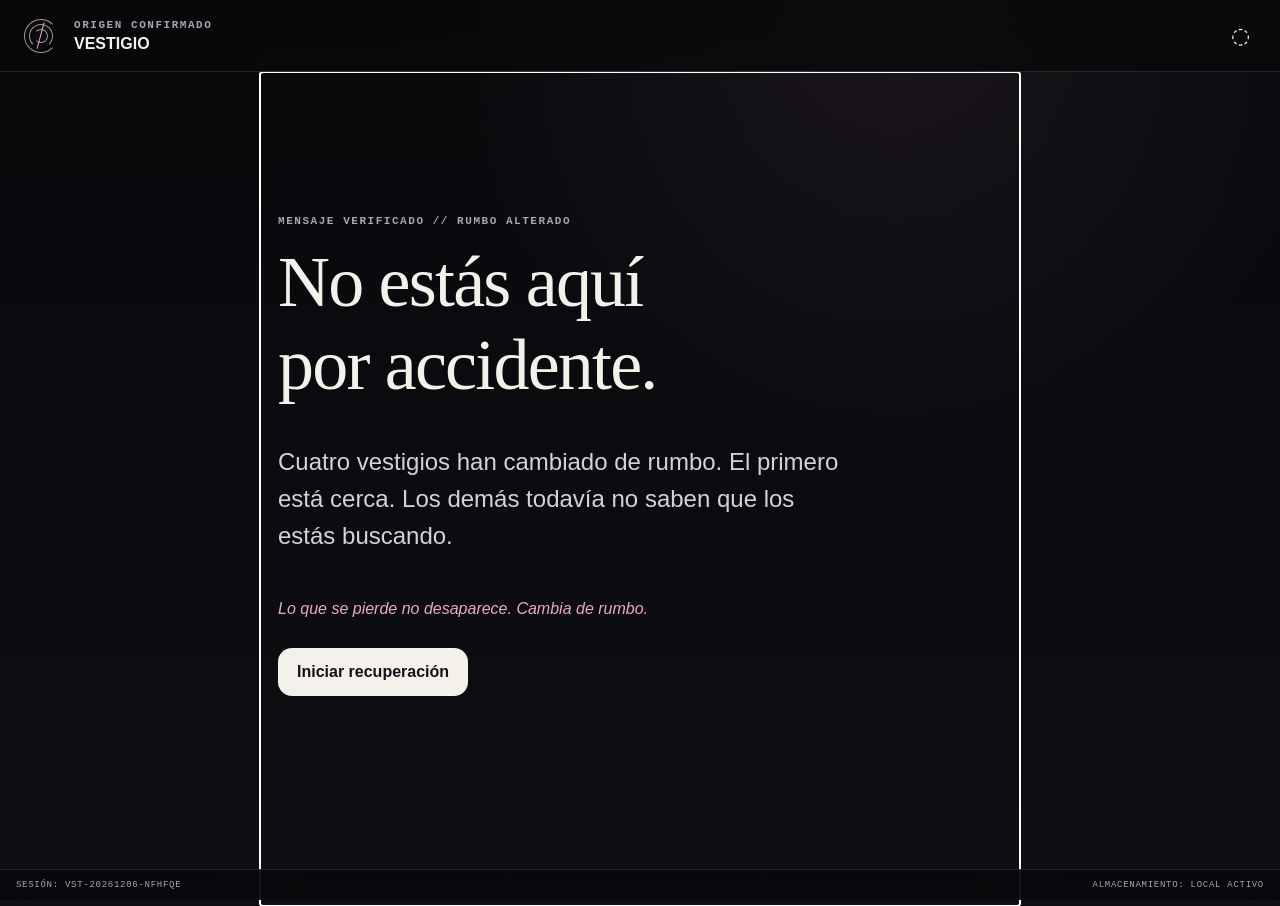
==== index.html @ a807c2f0 "Upload vestigio-prototipo-fase2 content" ====
<!doctype html>
<html lang="es">
<head>
  <meta charset="utf-8">
  <meta name="viewport" content="width=device-width, initial-scale=1, viewport-fit=cover">
  <meta name="theme-color" content="#0b0b0e">
  <meta name="color-scheme" content="dark">
  <meta name="description" content="Experiencia interactiva VESTIGIO">
  <title>VESTIGIO</title>
  <link rel="stylesheet" href="./css/main.css">
  <link rel="stylesheet" href="./css/animations.css">
</head>
<body>
  <noscript>
    <div class="noscript">
      Esta experiencia necesita JavaScript para guardar el progreso y mostrar los fragmentos.
    </div>
  </noscript>

  <div class="app-shell">
    <header class="topbar">
      <button id="brandTrigger" class="brand-button" type="button" aria-label="Símbolo de Vestigio">
        <span class="brand-mark" aria-hidden="true">
          <span class="brand-ring ring-a"></span>
          <span class="brand-ring ring-b"></span>
          <span class="brand-ring ring-c"></span>
          <span class="brand-needle"></span>
        </span>
      </button>

      <div class="topbar-copy">
        <span class="eyebrow">ORIGEN CONFIRMADO</span>
        <strong id="entityName">VESTIGIO</strong>
      </div>

      <button id="soundToggle" class="icon-button" type="button" aria-pressed="false" aria-label="Activar o desactivar sonido">
        <span aria-hidden="true">◌</span>
      </button>
    </header>

    <main id="app" class="main-content" tabindex="-1">
      <section id="introView" class="view is-active" aria-labelledby="introTitle">
        <div class="hero">
          <p class="system-line">MENSAJE VERIFICADO // RUMBO ALTERADO</p>
          <h1 id="introTitle">No estás aquí por accidente.</h1>
          <p id="introText" class="hero-text">
            Cuatro vestigios han cambiado de rumbo. El primero está cerca.
            Los demás todavía no saben que los estás buscando.
          </p>
          <p class="recurrent-phrase">Lo que se pierde no desaparece. Cambia de rumbo.</p>
          <button id="startButton" class="primary-button" type="button">Iniciar recuperación</button>
        </div>
      </section>

      <section id="hubView" class="view" aria-labelledby="hubTitle">
        <div class="section-heading">
          <p class="eyebrow">REGISTRO DE SESIÓN</p>
          <h2 id="hubTitle">Ruta activa</h2>
          <p id="welcomeBackMessage" class="muted"></p>
        </div>

        <div class="progress-card">
          <div>
            <span class="eyebrow">FRAGMENTOS</span>
            <strong id="progressLabel">0 / 4</strong>
          </div>
          <div class="progress-track" aria-hidden="true">
            <span id="progressBar"></span>
          </div>
        </div>

        <div id="levelList" class="level-list" aria-label="Niveles de la experiencia"></div>

        <div class="hub-actions">
          <a class="secondary-button" href="./pages/archive.html">Abrir Cuaderno de la Deriva</a>
          <button id="exportProgressButton" class="text-button" type="button">Exportar progreso</button>
        </div>
      </section>

      <section id="levelView" class="view" aria-labelledby="levelTitle">
        <button id="backToHubButton" class="back-button" type="button">← Volver a la ruta</button>
        <article class="level-panel">
          <p id="levelKicker" class="eyebrow"></p>
          <h2 id="levelTitle"></h2>
          <p id="levelNarrative" class="level-narrative"></p>

          <div id="levelPrototype" class="prototype-box">
            <p>Este prototipo estructural valida navegación, respuestas, guardado y revelaciones.</p>
          </div>

          <form id="answerForm" class="answer-form" novalidate>
            <label for="answerInput">Clave de recuperación</label>
            <div class="answer-row">
              <input id="answerInput" name="answer" type="text" autocomplete="off" autocapitalize="characters" spellcheck="false" placeholder="Introduce una respuesta">
              <button class="primary-button" type="submit">Verificar</button>
            </div>
            <p id="answerFeedback" class="feedback" role="status" aria-live="polite"></p>
          </form>

          <div class="hint-entry">
            <label for="hintCodeInput">Código de pista</label>
            <div class="answer-row">
              <input id="hintCodeInput" type="text" autocomplete="off" autocapitalize="characters" spellcheck="false" placeholder="Código opcional">
              <button id="hintCodeButton" class="secondary-button" type="button">Desbloquear</button>
            </div>
            <div id="hintOutput" class="hint-output" aria-live="polite"></div>
          </div>
        </article>
      </section>

      <section id="revealView" class="view" aria-labelledby="revealTitle">
        <div class="reveal-card">
          <p class="system-line">FRAGMENTO RECUPERADO</p>
          <div id="revealVisual" class="reveal-visual" aria-hidden="true"></div>
          <h2 id="revealTitle"></h2>
          <p id="revealMessage"></p>
          <button id="continueButton" class="primary-button" type="button">Continuar</button>
        </div>
      </section>
    </main>

    <footer class="footer-status">
      <span id="sessionId">SESIÓN: —</span>
      <span id="storageStatus">ALMACENAMIENTO: —</span>
    </footer>
  </div>

  <dialog id="organizerDialog" class="organizer-dialog">
    <form method="dialog" class="dialog-header">
      <div>
        <p class="eyebrow">ACCESO RESTRINGIDO</p>
        <h2>Modo Organizador</h2>
      </div>
      <button class="icon-button" value="cancel" aria-label="Cerrar">×</button>
    </form>

    <div id="organizerLogin">
      <label for="organizerPassword">Contraseña</label>
      <div class="answer-row">
        <input id="organizerPassword" type="password" inputmode="numeric" autocomplete="off">
        <button id="organizerLoginButton" class="primary-button" type="button">Entrar</button>
      </div>
      <p id="organizerLoginFeedback" class="feedback" role="status"></p>
    </div>

    <div id="organizerPanel" hidden>
      <div class="organizer-grid">
        <section>
          <h3>Estado</h3>
          <pre id="organizerState" class="state-preview"></pre>
        </section>
        <section>
          <h3>Controles</h3>
          <div id="organizerLevelControls" class="organizer-controls"></div>
          <button id="simulateAllButton" class="secondary-button" type="button">Simular resolución completa</button>
          <button id="resetProgressButton" class="danger-button" type="button">Reiniciar progreso</button>
        </section>
        <section>
          <h3>Importar progreso</h3>
          <textarea id="importProgressInput" rows="7" placeholder='Pega aquí el JSON exportado'></textarea>
          <button id="importProgressButton" class="secondary-button" type="button">Importar JSON</button>
        </section>
      </div>
    </div>
  </dialog>

  <script src="./config/experience-config.js"></script>
  <script src="./js/utils.js"></script>
  <script src="./js/storage.js"></script>
  <script src="./js/puzzles.js"></script>
  <script src="./js/organizer.js"></script>
  <script src="./js/app.js"></script>
</body>
</html>
---- css/main.css ----
:root {
  --bg: #09090c;
  --panel: rgba(23, 23, 29, 0.86);
  --panel-strong: #16161c;
  --text: #f4f0ea;
  --muted: #a9a5ad;
  --line: rgba(255,255,255,0.11);
  --accent: #e9a9c8;
  --accent-strong: #ffbfde;
  --ice: #eef7fb;
  --danger: #ff7777;
  --radius: 22px;
  --safe-top: env(safe-area-inset-top, 0px);
  --safe-bottom: env(safe-area-inset-bottom, 0px);
}

* { box-sizing: border-box; }
html { min-height: 100%; background: var(--bg); }
body {
  min-height: 100vh;
  margin: 0;
  color: var(--text);
  background:
    radial-gradient(circle at 70% 0%, rgba(233,169,200,.08), transparent 36%),
    linear-gradient(180deg, #09090c 0%, #0e0e13 100%);
  font-family: -apple-system, BlinkMacSystemFont, "SF Pro Display", "Segoe UI", sans-serif;
  -webkit-font-smoothing: antialiased;
}
button, input, textarea { font: inherit; }
button, a { -webkit-tap-highlight-color: transparent; }
button { color: inherit; }
a { color: inherit; text-decoration: none; }
input, textarea {
  width: 100%;
  min-height: 48px;
  padding: 13px 15px;
  border: 1px solid var(--line);
  border-radius: 14px;
  color: var(--text);
  background: rgba(255,255,255,.05);
  font-size: 16px;
}
textarea { resize: vertical; }
input:focus-visible, textarea:focus-visible, button:focus-visible, a:focus-visible {
  outline: 2px solid var(--accent-strong);
  outline-offset: 3px;
}

.noscript { padding: 18px; background: #341d1d; color: white; }
.app-shell { min-height: 100vh; display: flex; flex-direction: column; }
.topbar {
  position: sticky;
  top: 0;
  z-index: 20;
  display: grid;
  grid-template-columns: 48px 1fr 48px;
  align-items: center;
  gap: 10px;
  min-height: calc(72px + var(--safe-top));
  padding: calc(12px + var(--safe-top)) 16px 12px;
  border-bottom: 1px solid var(--line);
  background: rgba(9,9,12,.82);
  backdrop-filter: blur(18px);
}
.topbar-copy { display: flex; flex-direction: column; gap: 2px; }
.eyebrow, .system-line {
  margin: 0;
  font: 600 11px/1.4 ui-monospace, SFMono-Regular, Menlo, monospace;
  letter-spacing: .14em;
  color: var(--muted);
}
.brand-button, .icon-button {
  min-width: 44px;
  min-height: 44px;
  border: 0;
  border-radius: 14px;
  background: transparent;
  cursor: pointer;
}
.icon-button { font-size: 22px; }
.brand-mark {
  position: relative;
  display: block;
  width: 38px;
  height: 38px;
  margin: auto;
}
.brand-ring {
  position: absolute;
  border: 1px solid rgba(244,240,234,.62);
  border-radius: 50%;
}
.ring-a { inset: 2px; border-right-color: transparent; }
.ring-b { inset: 7px; border-bottom-color: transparent; }
.ring-c { inset: 12px; border-left-color: transparent; }
.brand-needle {
  position: absolute;
  left: 18px;
  top: 5px;
  width: 1px;
  height: 27px;
  background: var(--accent);
  transform: rotate(15deg);
  transform-origin: 50% 14px;
  box-shadow: 0 0 12px rgba(233,169,200,.5);
}
.main-content {
  width: min(100%, 760px);
  margin: 0 auto;
  padding: 28px 18px calc(96px + var(--safe-bottom));
  flex: 1;
}
.view { display: none; }
.view.is-active { display: block; }
.hero {
  min-height: calc(100vh - 190px);
  display: flex;
  flex-direction: column;
  justify-content: center;
  align-items: flex-start;
}
.hero h1, .section-heading h2, .level-panel h2, .reveal-card h2 {
  margin: 12px 0;
  font-family: Georgia, "Times New Roman", serif;
  font-weight: 500;
  letter-spacing: -.025em;
}
.hero h1 { font-size: clamp(40px, 10vw, 72px); max-width: 11ch; }
.hero-text { max-width: 580px; font-size: clamp(18px, 4.8vw, 24px); line-height: 1.55; color: #d6d1d7; }
.recurrent-phrase { margin: 22px 0 30px; color: var(--accent); font-style: italic; }
.primary-button, .secondary-button, .danger-button, .text-button, .back-button {
  min-height: 48px;
  border-radius: 14px;
  cursor: pointer;
}
.primary-button {
  padding: 13px 18px;
  border: 1px solid rgba(255,255,255,.16);
  background: var(--text);
  color: #111116;
  font-weight: 700;
}
.secondary-button {
  display: inline-flex;
  align-items: center;
  justify-content: center;
  padding: 12px 16px;
  border: 1px solid var(--line);
  background: rgba(255,255,255,.045);
}
.text-button, .back-button {
  padding: 10px 4px;
  border: 0;
  background: transparent;
  color: var(--muted);
}
.danger-button {
  padding: 12px 16px;
  border: 1px solid rgba(255,119,119,.4);
  background: rgba(255,119,119,.1);
  color: #ffaaaa;
}
.section-heading { margin: 8px 0 24px; }
.section-heading h2 { font-size: 38px; }
.muted { color: var(--muted); line-height: 1.5; }
.progress-card, .level-card, .level-panel, .reveal-card, .organizer-dialog {
  border: 1px solid var(--line);
  background: var(--panel);
  box-shadow: 0 20px 70px rgba(0,0,0,.25);
  backdrop-filter: blur(18px);
}
.progress-card {
  padding: 18px;
  border-radius: var(--radius);
  display: grid;
  gap: 16px;
}
.progress-card strong { display: block; margin-top: 4px; font-size: 24px; }
.progress-track {
  height: 7px;
  overflow: hidden;
  border-radius: 99px;
  background: rgba(255,255,255,.08);
}
.progress-track span {
  display: block;
  width: 0%;
  height: 100%;
  border-radius: inherit;
  background: linear-gradient(90deg, var(--accent), var(--ice));
  transition: width .5s ease;
}
.level-list { display: grid; gap: 12px; margin-top: 18px; }
.level-card {
  width: 100%;
  padding: 18px;
  border-radius: 18px;
  text-align: left;
  cursor: pointer;
}
.level-card:disabled { cursor: not-allowed; opacity: .46; }
.level-card.is-complete { border-color: rgba(233,169,200,.38); }
.level-card-top { display: flex; justify-content: space-between; gap: 12px; align-items: center; }
.level-card h3 { margin: 10px 0 5px; font-size: 22px; }
.level-card p { margin: 0; color: var(--muted); line-height: 1.5; }
.level-status { font: 600 11px ui-monospace, monospace; letter-spacing: .1em; color: var(--accent); }
.hub-actions { display: grid; gap: 10px; margin-top: 22px; }
.level-panel, .reveal-card {
  padding: clamp(20px, 5vw, 34px);
  border-radius: var(--radius);
}
.level-panel h2, .reveal-card h2 { font-size: clamp(34px, 8vw, 52px); }
.level-narrative, .reveal-card p { color: #d6d1d7; line-height: 1.65; font-size: 18px; }
.prototype-box, .hint-output {
  margin: 22px 0;
  padding: 18px;
  border: 1px dashed rgba(233,169,200,.28);
  border-radius: 16px;
  background: rgba(233,169,200,.04);
  color: #d6d1d7;
}
.answer-form, .hint-entry { margin-top: 26px; }
.answer-form label, .hint-entry label, .organizer-dialog label {
  display: block;
  margin-bottom: 8px;
  color: var(--muted);
  font-size: 14px;
}
.answer-row { display: grid; grid-template-columns: 1fr auto; gap: 10px; }
.feedback { min-height: 24px; color: var(--muted); }
.feedback.is-error { color: #ffaaaa; }
.feedback.is-success { color: #bce8ce; }
.reveal-card { min-height: 65vh; display: flex; flex-direction: column; justify-content: center; }
.reveal-visual {
  width: 120px;
  height: 120px;
  margin: 26px 0;
  border-radius: 34px;
  background:
    radial-gradient(circle at 34% 25%, rgba(255,255,255,.35), transparent 22%),
    linear-gradient(145deg, rgba(233,169,200,.9), rgba(117,75,103,.28));
  box-shadow: 0 0 70px rgba(233,169,200,.22);
}
.footer-status {
  position: fixed;
  left: 0; right: 0; bottom: 0;
  z-index: 15;
  display: flex;
  justify-content: space-between;
  gap: 12px;
  padding: 10px 16px calc(10px + var(--safe-bottom));
  border-top: 1px solid var(--line);
  background: rgba(9,9,12,.86);
  backdrop-filter: blur(18px);
  font: 500 9px ui-monospace, monospace;
  letter-spacing: .08em;
  color: var(--muted);
}
.organizer-dialog {
  width: min(92vw, 760px);
  max-height: 86vh;
  padding: 20px;
  border-radius: 22px;
  color: var(--text);
}
.organizer-dialog::backdrop { background: rgba(0,0,0,.72); backdrop-filter: blur(5px); }
.dialog-header { display: flex; justify-content: space-between; align-items: center; margin-bottom: 20px; }
.dialog-header h2 { margin: 4px 0; }
.organizer-grid { display: grid; gap: 18px; }
.organizer-grid section { padding-top: 8px; border-top: 1px solid var(--line); }
.organizer-controls { display: grid; gap: 8px; margin-bottom: 12px; }
.state-preview {
  max-height: 250px;
  overflow: auto;
  padding: 12px;
  border-radius: 12px;
  background: #0a0a0d;
  color: #d6d1d7;
  white-space: pre-wrap;
}
@media (max-width: 560px) {
  .answer-row { grid-template-columns: 1fr; }
  .answer-row button { width: 100%; }
  .footer-status { font-size: 8px; }
}
@media (orientation: landscape) and (max-height: 560px) {
  .hero { min-height: auto; padding: 28px 0; }
}
---- css/animations.css ----
@keyframes fadeUp {
  from { opacity: 0; transform: translateY(12px); }
  to { opacity: 1; transform: translateY(0); }
}
@keyframes pulseNeedle {
  0%, 100% { opacity: .7; }
  50% { opacity: 1; filter: brightness(1.4); }
}
.view.is-active { animation: fadeUp .42s ease both; }
.brand-needle { animation: pulseNeedle 3.4s ease-in-out infinite; }

@media (prefers-reduced-motion: reduce) {
  *, *::before, *::after {
    scroll-behavior: auto !important;
    animation-duration: .001ms !important;
    animation-iteration-count: 1 !important;
    transition-duration: .001ms !important;
  }
}
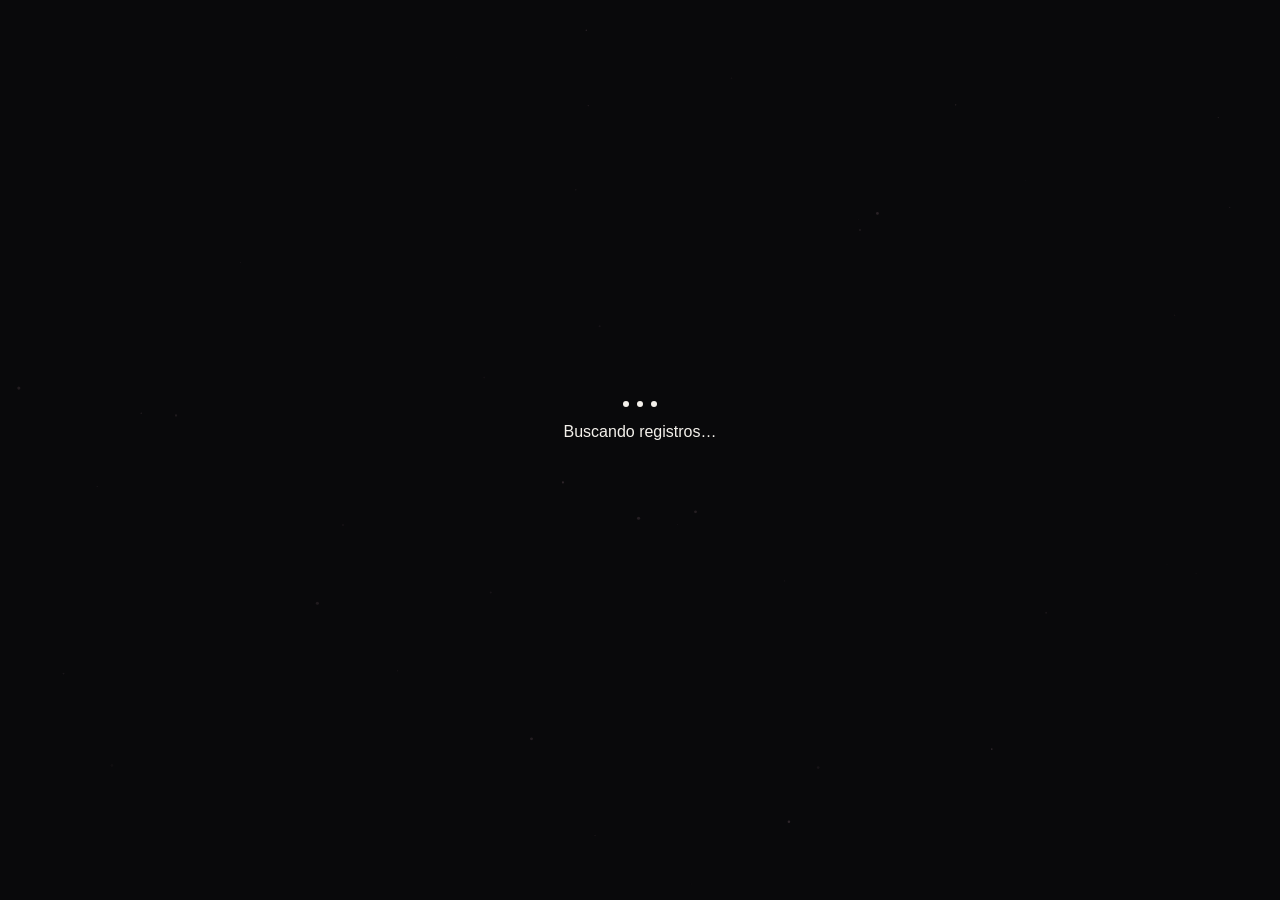
==== commit 625c222d: "Add vestigio-fase4-enigmas content" ====
--- a/index.html
+++ b/index.html
@@ -1,174 +1,127 @@
 <!doctype html>
 <html lang="es">
 <head>
-  <meta charset="utf-8">
-  <meta name="viewport" content="width=device-width, initial-scale=1, viewport-fit=cover">
-  <meta name="theme-color" content="#0b0b0e">
-  <meta name="color-scheme" content="dark">
-  <meta name="description" content="Experiencia interactiva VESTIGIO">
-  <title>VESTIGIO</title>
-  <link rel="stylesheet" href="./css/main.css">
-  <link rel="stylesheet" href="./css/animations.css">
+<meta charset="utf-8">
+<meta name="viewport" content="width=device-width,initial-scale=1,viewport-fit=cover">
+<meta name="theme-color" content="#09090b">
+<meta name="apple-mobile-web-app-capable" content="yes">
+<title>VESTIGIO</title>
+<link rel="stylesheet" href="./css/main.css">
 </head>
 <body>
-  <noscript>
-    <div class="noscript">
-      Esta experiencia necesita JavaScript para guardar el progreso y mostrar los fragmentos.
+<canvas id="ambient"></canvas>
+
+<header id="topbar" class="topbar hidden">
+  <button id="brand" class="brand" aria-label="Símbolo de Vestigio"><span class="rings"><i></i><i></i><i></i><b></b></span></button>
+  <div><small>ORIGEN CONFIRMADO</small><strong>VESTIGIO</strong></div>
+  <button id="sound" class="sound" aria-label="Sonido">◌</button>
+</header>
+
+<main id="app">
+  <section id="boot" class="scene active center">
+    <div class="boot-box">
+      <div class="dots"><i></i><i></i><i></i></div>
+      <p id="bootText">Inicializando sesión…</p>
+      <div id="identity"></div>
+      <button id="bootContinue" class="primary concealed">Continuar</button>
     </div>
-  </noscript>
+  </section>
 
-  <div class="app-shell">
-    <header class="topbar">
-      <button id="brandTrigger" class="brand-button" type="button" aria-label="Símbolo de Vestigio">
-        <span class="brand-mark" aria-hidden="true">
-          <span class="brand-ring ring-a"></span>
-          <span class="brand-ring ring-b"></span>
-          <span class="brand-ring ring-c"></span>
-          <span class="brand-needle"></span>
-        </span>
-      </button>
-
-      <div class="topbar-copy">
-        <span class="eyebrow">ORIGEN CONFIRMADO</span>
-        <strong id="entityName">VESTIGIO</strong>
-      </div>
-
-      <button id="soundToggle" class="icon-button" type="button" aria-pressed="false" aria-label="Activar o desactivar sonido">
-        <span aria-hidden="true">◌</span>
-      </button>
-    </header>
-
-    <main id="app" class="main-content" tabindex="-1">
-      <section id="introView" class="view is-active" aria-labelledby="introTitle">
-        <div class="hero">
-          <p class="system-line">MENSAJE VERIFICADO // RUMBO ALTERADO</p>
-          <h1 id="introTitle">No estás aquí por accidente.</h1>
-          <p id="introText" class="hero-text">
-            Cuatro vestigios han cambiado de rumbo. El primero está cerca.
-            Los demás todavía no saben que los estás buscando.
-          </p>
-          <p class="recurrent-phrase">Lo que se pierde no desaparece. Cambia de rumbo.</p>
-          <button id="startButton" class="primary-button" type="button">Iniciar recuperación</button>
-        </div>
-      </section>
-
-      <section id="hubView" class="view" aria-labelledby="hubTitle">
-        <div class="section-heading">
-          <p class="eyebrow">REGISTRO DE SESIÓN</p>
-          <h2 id="hubTitle">Ruta activa</h2>
-          <p id="welcomeBackMessage" class="muted"></p>
-        </div>
-
-        <div class="progress-card">
-          <div>
-            <span class="eyebrow">FRAGMENTOS</span>
-            <strong id="progressLabel">0 / 4</strong>
-          </div>
-          <div class="progress-track" aria-hidden="true">
-            <span id="progressBar"></span>
-          </div>
-        </div>
-
-        <div id="levelList" class="level-list" aria-label="Niveles de la experiencia"></div>
-
-        <div class="hub-actions">
-          <a class="secondary-button" href="./pages/archive.html">Abrir Cuaderno de la Deriva</a>
-          <button id="exportProgressButton" class="text-button" type="button">Exportar progreso</button>
-        </div>
-      </section>
-
-      <section id="levelView" class="view" aria-labelledby="levelTitle">
-        <button id="backToHubButton" class="back-button" type="button">← Volver a la ruta</button>
-        <article class="level-panel">
-          <p id="levelKicker" class="eyebrow"></p>
-          <h2 id="levelTitle"></h2>
-          <p id="levelNarrative" class="level-narrative"></p>
-
-          <div id="levelPrototype" class="prototype-box">
-            <p>Este prototipo estructural valida navegación, respuestas, guardado y revelaciones.</p>
-          </div>
-
-          <form id="answerForm" class="answer-form" novalidate>
-            <label for="answerInput">Clave de recuperación</label>
-            <div class="answer-row">
-              <input id="answerInput" name="answer" type="text" autocomplete="off" autocapitalize="characters" spellcheck="false" placeholder="Introduce una respuesta">
-              <button class="primary-button" type="submit">Verificar</button>
-            </div>
-            <p id="answerFeedback" class="feedback" role="status" aria-live="polite"></p>
-          </form>
-
-          <div class="hint-entry">
-            <label for="hintCodeInput">Código de pista</label>
-            <div class="answer-row">
-              <input id="hintCodeInput" type="text" autocomplete="off" autocapitalize="characters" spellcheck="false" placeholder="Código opcional">
-              <button id="hintCodeButton" class="secondary-button" type="button">Desbloquear</button>
-            </div>
-            <div id="hintOutput" class="hint-output" aria-live="polite"></div>
-          </div>
-        </article>
-      </section>
-
-      <section id="revealView" class="view" aria-labelledby="revealTitle">
-        <div class="reveal-card">
-          <p class="system-line">FRAGMENTO RECUPERADO</p>
-          <div id="revealVisual" class="reveal-visual" aria-hidden="true"></div>
-          <h2 id="revealTitle"></h2>
-          <p id="revealMessage"></p>
-          <button id="continueButton" class="primary-button" type="button">Continuar</button>
-        </div>
-      </section>
-    </main>
-
-    <footer class="footer-status">
-      <span id="sessionId">SESIÓN: —</span>
-      <span id="storageStatus">ALMACENAMIENTO: —</span>
-    </footer>
-  </div>
-
-  <dialog id="organizerDialog" class="organizer-dialog">
-    <form method="dialog" class="dialog-header">
+  <section id="intro" class="scene">
+    <div class="intro-grid frame">
+      <div class="big-symbol"><i></i><i></i><i></i><i></i><b></b></div>
       <div>
-        <p class="eyebrow">ACCESO RESTRINGIDO</p>
-        <h2>Modo Organizador</h2>
-      </div>
-      <button class="icon-button" value="cancel" aria-label="Cerrar">×</button>
-    </form>
-
-    <div id="organizerLogin">
-      <label for="organizerPassword">Contraseña</label>
-      <div class="answer-row">
-        <input id="organizerPassword" type="password" inputmode="numeric" autocomplete="off">
-        <button id="organizerLoginButton" class="primary-button" type="button">Entrar</button>
-      </div>
-      <p id="organizerLoginFeedback" class="feedback" role="status"></p>
-    </div>
-
-    <div id="organizerPanel" hidden>
-      <div class="organizer-grid">
-        <section>
-          <h3>Estado</h3>
-          <pre id="organizerState" class="state-preview"></pre>
-        </section>
-        <section>
-          <h3>Controles</h3>
-          <div id="organizerLevelControls" class="organizer-controls"></div>
-          <button id="simulateAllButton" class="secondary-button" type="button">Simular resolución completa</button>
-          <button id="resetProgressButton" class="danger-button" type="button">Reiniciar progreso</button>
-        </section>
-        <section>
-          <h3>Importar progreso</h3>
-          <textarea id="importProgressInput" rows="7" placeholder='Pega aquí el JSON exportado'></textarea>
-          <button id="importProgressButton" class="secondary-button" type="button">Importar JSON</button>
-        </section>
+        <small>MENSAJE VERIFICADO // RUMBO ALTERADO</small>
+        <h1>No estás aquí por accidente.</h1>
+        <p>Cuatro vestigios han cambiado de rumbo. El primero está cerca. Los demás todavía no saben que los estás buscando.</p>
+        <em>Lo que se pierde no desaparece. Cambia de rumbo.</em>
+        <button id="start" class="primary">Iniciar recuperación</button>
       </div>
     </div>
-  </dialog>
+  </section>
 
-  <script src="./config/experience-config.js"></script>
-  <script src="./js/utils.js"></script>
-  <script src="./js/storage.js"></script>
-  <script src="./js/puzzles.js"></script>
-  <script src="./js/organizer.js"></script>
-  <script src="./js/app.js"></script>
+  <section id="hub" class="scene">
+    <div class="frame">
+      <div class="heading">
+        <div><small>REGISTRO DE SESIÓN</small><h2>Ruta activa</h2><p id="returnText"></p></div>
+        <button id="openBook" class="book-mini"><span>CUADERNO</span><strong id="count">0 / 4</strong></button>
+      </div>
+      <div class="progress"><span id="progress"></span></div>
+      <div id="records" class="records"></div>
+    </div>
+  </section>
+
+  <section id="level" class="scene">
+    <div class="frame">
+      <button id="back" class="back">← Volver a la ruta</button>
+      <article class="case">
+        <div class="case-head"><div><small id="levelCode"></small><h2 id="levelTitle"></h2></div><span>VERIFICADO</span></div>
+        <p id="levelIntro" class="narrative"></p>
+        <div id="puzzle" class="puzzle"></div>
+        <form id="answerForm">
+          <label for="answer">Clave de recuperación</label>
+          <div class="answer-row"><input id="answer" autocomplete="off" autocapitalize="characters"><button class="primary">Verificar</button></div>
+          <p id="feedback"></p>
+        </form>
+        <details>
+          <summary>Introducir código de pista</summary>
+          <div class="answer-row"><input id="hintCode" autocomplete="off"><button id="unlockHint" type="button" class="secondary">Desbloquear</button></div>
+          <div id="hintText" class="hint"></div>
+        </details>
+      </article>
+    </div>
+  </section>
+
+  <section id="reveal" class="scene center">
+    <div class="reveal-wrap">
+      <div id="revealVisual" class="reveal-visual"></div>
+      <small>FRAGMENTO RECUPERADO</small>
+      <h2 id="revealTitle"></h2>
+      <p id="revealText"></p>
+      <button id="continue" class="primary">Continuar</button>
+    </div>
+  </section>
+
+  <section id="book" class="scene">
+    <div class="frame">
+      <button id="closeBook" class="back">← Cerrar cuaderno</button>
+      <div class="book-cover"><small>ARCHIVO CENTRAL</small><h2>El Cuaderno de la Deriva</h2><p>Registro incompleto</p></div>
+      <div id="pages" class="pages"></div>
+    </div>
+  </section>
+
+  <section id="letter" class="scene letter-scene">
+    <article class="letter">
+      <small>RUTA ABIERTA</small>
+      <h2>Ania,</h2>
+      <p>No había cuatro cosas perdidas.</p>
+      <p>Solo cuatro formas de llevarte hasta un recuerdo que todavía no existe.</p>
+      <p>Nos iremos a algún lugar de Europa. Elegiremos juntos la fecha, el sitio y la forma de vivirlo: montaña, nieve, carretera, quads, karts o una escapada rural.</p>
+      <p>El destino aún no está escrito porque esta vez no quería decidirlo sin ti.</p>
+      <p class="signature">Iván</p>
+      <button id="closeLetter" class="secondary">Volver al cuaderno</button>
+    </article>
+  </section>
+</main>
+
+<footer id="footer" class="footer hidden"><span id="session"></span><span id="storage"></span></footer>
+
+<dialog id="organizer">
+  <form method="dialog" class="dialog-head"><div><small>ACCESO RESTRINGIDO</small><h2>Modo Organizador</h2></div><button value="cancel">×</button></form>
+  <div id="orgLogin">
+    <label for="orgPass">Contraseña</label>
+    <div class="answer-row"><input id="orgPass" type="password" inputmode="numeric"><button id="orgEnter" class="primary">Entrar</button></div>
+    <p id="orgFeedback"></p>
+  </div>
+  <div id="orgPanel" hidden>
+    <pre id="orgState"></pre>
+    <div id="orgControls"></div>
+    <button id="simulate" class="secondary">Simular resolución completa</button>
+    <button id="reset" class="danger">Reiniciar progreso</button>
+  </div>
+</dialog>
+
+<script src="./config/config.js"></script>
+<script src="./js/app.js"></script>
 </body>
 </html>
--- a/css/main.css
+++ b/css/main.css
@@ -1,288 +1,11 @@
-:root {
-  --bg: #09090c;
-  --panel: rgba(23, 23, 29, 0.86);
-  --panel-strong: #16161c;
-  --text: #f4f0ea;
-  --muted: #a9a5ad;
-  --line: rgba(255,255,255,0.11);
-  --accent: #e9a9c8;
-  --accent-strong: #ffbfde;
-  --ice: #eef7fb;
-  --danger: #ff7777;
-  --radius: 22px;
-  --safe-top: env(safe-area-inset-top, 0px);
-  --safe-bottom: env(safe-area-inset-bottom, 0px);
-}
-
-* { box-sizing: border-box; }
-html { min-height: 100%; background: var(--bg); }
-body {
-  min-height: 100vh;
-  margin: 0;
-  color: var(--text);
-  background:
-    radial-gradient(circle at 70% 0%, rgba(233,169,200,.08), transparent 36%),
-    linear-gradient(180deg, #09090c 0%, #0e0e13 100%);
-  font-family: -apple-system, BlinkMacSystemFont, "SF Pro Display", "Segoe UI", sans-serif;
-  -webkit-font-smoothing: antialiased;
-}
-button, input, textarea { font: inherit; }
-button, a { -webkit-tap-highlight-color: transparent; }
-button { color: inherit; }
-a { color: inherit; text-decoration: none; }
-input, textarea {
-  width: 100%;
-  min-height: 48px;
-  padding: 13px 15px;
-  border: 1px solid var(--line);
-  border-radius: 14px;
-  color: var(--text);
-  background: rgba(255,255,255,.05);
-  font-size: 16px;
-}
-textarea { resize: vertical; }
-input:focus-visible, textarea:focus-visible, button:focus-visible, a:focus-visible {
-  outline: 2px solid var(--accent-strong);
-  outline-offset: 3px;
-}
-
-.noscript { padding: 18px; background: #341d1d; color: white; }
-.app-shell { min-height: 100vh; display: flex; flex-direction: column; }
-.topbar {
-  position: sticky;
-  top: 0;
-  z-index: 20;
-  display: grid;
-  grid-template-columns: 48px 1fr 48px;
-  align-items: center;
-  gap: 10px;
-  min-height: calc(72px + var(--safe-top));
-  padding: calc(12px + var(--safe-top)) 16px 12px;
-  border-bottom: 1px solid var(--line);
-  background: rgba(9,9,12,.82);
-  backdrop-filter: blur(18px);
-}
-.topbar-copy { display: flex; flex-direction: column; gap: 2px; }
-.eyebrow, .system-line {
-  margin: 0;
-  font: 600 11px/1.4 ui-monospace, SFMono-Regular, Menlo, monospace;
-  letter-spacing: .14em;
-  color: var(--muted);
-}
-.brand-button, .icon-button {
-  min-width: 44px;
-  min-height: 44px;
-  border: 0;
-  border-radius: 14px;
-  background: transparent;
-  cursor: pointer;
-}
-.icon-button { font-size: 22px; }
-.brand-mark {
-  position: relative;
-  display: block;
-  width: 38px;
-  height: 38px;
-  margin: auto;
-}
-.brand-ring {
-  position: absolute;
-  border: 1px solid rgba(244,240,234,.62);
-  border-radius: 50%;
-}
-.ring-a { inset: 2px; border-right-color: transparent; }
-.ring-b { inset: 7px; border-bottom-color: transparent; }
-.ring-c { inset: 12px; border-left-color: transparent; }
-.brand-needle {
-  position: absolute;
-  left: 18px;
-  top: 5px;
-  width: 1px;
-  height: 27px;
-  background: var(--accent);
-  transform: rotate(15deg);
-  transform-origin: 50% 14px;
-  box-shadow: 0 0 12px rgba(233,169,200,.5);
-}
-.main-content {
-  width: min(100%, 760px);
-  margin: 0 auto;
-  padding: 28px 18px calc(96px + var(--safe-bottom));
-  flex: 1;
-}
-.view { display: none; }
-.view.is-active { display: block; }
-.hero {
-  min-height: calc(100vh - 190px);
-  display: flex;
-  flex-direction: column;
-  justify-content: center;
-  align-items: flex-start;
-}
-.hero h1, .section-heading h2, .level-panel h2, .reveal-card h2 {
-  margin: 12px 0;
-  font-family: Georgia, "Times New Roman", serif;
-  font-weight: 500;
-  letter-spacing: -.025em;
-}
-.hero h1 { font-size: clamp(40px, 10vw, 72px); max-width: 11ch; }
-.hero-text { max-width: 580px; font-size: clamp(18px, 4.8vw, 24px); line-height: 1.55; color: #d6d1d7; }
-.recurrent-phrase { margin: 22px 0 30px; color: var(--accent); font-style: italic; }
-.primary-button, .secondary-button, .danger-button, .text-button, .back-button {
-  min-height: 48px;
-  border-radius: 14px;
-  cursor: pointer;
-}
-.primary-button {
-  padding: 13px 18px;
-  border: 1px solid rgba(255,255,255,.16);
-  background: var(--text);
-  color: #111116;
-  font-weight: 700;
-}
-.secondary-button {
-  display: inline-flex;
-  align-items: center;
-  justify-content: center;
-  padding: 12px 16px;
-  border: 1px solid var(--line);
-  background: rgba(255,255,255,.045);
-}
-.text-button, .back-button {
-  padding: 10px 4px;
-  border: 0;
-  background: transparent;
-  color: var(--muted);
-}
-.danger-button {
-  padding: 12px 16px;
-  border: 1px solid rgba(255,119,119,.4);
-  background: rgba(255,119,119,.1);
-  color: #ffaaaa;
-}
-.section-heading { margin: 8px 0 24px; }
-.section-heading h2 { font-size: 38px; }
-.muted { color: var(--muted); line-height: 1.5; }
-.progress-card, .level-card, .level-panel, .reveal-card, .organizer-dialog {
-  border: 1px solid var(--line);
-  background: var(--panel);
-  box-shadow: 0 20px 70px rgba(0,0,0,.25);
-  backdrop-filter: blur(18px);
-}
-.progress-card {
-  padding: 18px;
-  border-radius: var(--radius);
-  display: grid;
-  gap: 16px;
-}
-.progress-card strong { display: block; margin-top: 4px; font-size: 24px; }
-.progress-track {
-  height: 7px;
-  overflow: hidden;
-  border-radius: 99px;
-  background: rgba(255,255,255,.08);
-}
-.progress-track span {
-  display: block;
-  width: 0%;
-  height: 100%;
-  border-radius: inherit;
-  background: linear-gradient(90deg, var(--accent), var(--ice));
-  transition: width .5s ease;
-}
-.level-list { display: grid; gap: 12px; margin-top: 18px; }
-.level-card {
-  width: 100%;
-  padding: 18px;
-  border-radius: 18px;
-  text-align: left;
-  cursor: pointer;
-}
-.level-card:disabled { cursor: not-allowed; opacity: .46; }
-.level-card.is-complete { border-color: rgba(233,169,200,.38); }
-.level-card-top { display: flex; justify-content: space-between; gap: 12px; align-items: center; }
-.level-card h3 { margin: 10px 0 5px; font-size: 22px; }
-.level-card p { margin: 0; color: var(--muted); line-height: 1.5; }
-.level-status { font: 600 11px ui-monospace, monospace; letter-spacing: .1em; color: var(--accent); }
-.hub-actions { display: grid; gap: 10px; margin-top: 22px; }
-.level-panel, .reveal-card {
-  padding: clamp(20px, 5vw, 34px);
-  border-radius: var(--radius);
-}
-.level-panel h2, .reveal-card h2 { font-size: clamp(34px, 8vw, 52px); }
-.level-narrative, .reveal-card p { color: #d6d1d7; line-height: 1.65; font-size: 18px; }
-.prototype-box, .hint-output {
-  margin: 22px 0;
-  padding: 18px;
-  border: 1px dashed rgba(233,169,200,.28);
-  border-radius: 16px;
-  background: rgba(233,169,200,.04);
-  color: #d6d1d7;
-}
-.answer-form, .hint-entry { margin-top: 26px; }
-.answer-form label, .hint-entry label, .organizer-dialog label {
-  display: block;
-  margin-bottom: 8px;
-  color: var(--muted);
-  font-size: 14px;
-}
-.answer-row { display: grid; grid-template-columns: 1fr auto; gap: 10px; }
-.feedback { min-height: 24px; color: var(--muted); }
-.feedback.is-error { color: #ffaaaa; }
-.feedback.is-success { color: #bce8ce; }
-.reveal-card { min-height: 65vh; display: flex; flex-direction: column; justify-content: center; }
-.reveal-visual {
-  width: 120px;
-  height: 120px;
-  margin: 26px 0;
-  border-radius: 34px;
-  background:
-    radial-gradient(circle at 34% 25%, rgba(255,255,255,.35), transparent 22%),
-    linear-gradient(145deg, rgba(233,169,200,.9), rgba(117,75,103,.28));
-  box-shadow: 0 0 70px rgba(233,169,200,.22);
-}
-.footer-status {
-  position: fixed;
-  left: 0; right: 0; bottom: 0;
-  z-index: 15;
-  display: flex;
-  justify-content: space-between;
-  gap: 12px;
-  padding: 10px 16px calc(10px + var(--safe-bottom));
-  border-top: 1px solid var(--line);
-  background: rgba(9,9,12,.86);
-  backdrop-filter: blur(18px);
-  font: 500 9px ui-monospace, monospace;
-  letter-spacing: .08em;
-  color: var(--muted);
-}
-.organizer-dialog {
-  width: min(92vw, 760px);
-  max-height: 86vh;
-  padding: 20px;
-  border-radius: 22px;
-  color: var(--text);
-}
-.organizer-dialog::backdrop { background: rgba(0,0,0,.72); backdrop-filter: blur(5px); }
-.dialog-header { display: flex; justify-content: space-between; align-items: center; margin-bottom: 20px; }
-.dialog-header h2 { margin: 4px 0; }
-.organizer-grid { display: grid; gap: 18px; }
-.organizer-grid section { padding-top: 8px; border-top: 1px solid var(--line); }
-.organizer-controls { display: grid; gap: 8px; margin-bottom: 12px; }
-.state-preview {
-  max-height: 250px;
-  overflow: auto;
-  padding: 12px;
-  border-radius: 12px;
-  background: #0a0a0d;
-  color: #d6d1d7;
-  white-space: pre-wrap;
-}
-@media (max-width: 560px) {
-  .answer-row { grid-template-columns: 1fr; }
-  .answer-row button { width: 100%; }
-  .footer-status { font-size: 8px; }
-}
-@media (orientation: landscape) and (max-height: 560px) {
-  .hero { min-height: auto; padding: 28px 0; }
-}
+:root{--bg:#09090b;--panel:rgba(20,20,25,.84);--text:#f4f1ec;--muted:#aaa6ae;--line:rgba(255,255,255,.12);--pink:#e7b4c7;--ice:#eef5f9;--safeT:env(safe-area-inset-top,0px);--safeB:env(safe-area-inset-bottom,0px)}
+*{box-sizing:border-box}html,body{margin:0;min-height:100%;background:var(--bg);color:var(--text)}body{font-family:-apple-system,BlinkMacSystemFont,"SF Pro Display","Segoe UI",sans-serif;-webkit-font-smoothing:antialiased;overflow-x:hidden}button,input{font:inherit}button{color:inherit}input{width:100%;min-height:50px;padding:14px 16px;border:1px solid var(--line);border-radius:15px;background:rgba(255,255,255,.05);color:var(--text);font-size:16px}
+#ambient{position:fixed;inset:0;width:100%;height:100%;pointer-events:none;opacity:.42}.topbar{position:fixed;z-index:20;top:0;left:0;right:0;display:grid;grid-template-columns:48px 1fr 48px;align-items:center;gap:10px;padding:calc(10px + var(--safeT)) 16px 10px;border-bottom:1px solid var(--line);background:rgba(9,9,11,.72);backdrop-filter:blur(20px)}.hidden{opacity:0;pointer-events:none}.topbar small,.scene small{display:block;font:600 10px/1.5 ui-monospace,Menlo,monospace;letter-spacing:.15em;color:var(--muted)}.topbar>div{display:flex;flex-direction:column}.brand,.sound{min-width:44px;min-height:44px;border:0;background:transparent}.rings,.big-symbol{position:relative;display:block;aspect-ratio:1}.rings{width:38px}.rings i,.big-symbol i{position:absolute;border:1px solid rgba(244,241,236,.55);border-radius:50%}.rings i:nth-child(1),.big-symbol i:nth-child(1){inset:0;border-right-color:transparent}.rings i:nth-child(2),.big-symbol i:nth-child(2){inset:16%;border-bottom-color:transparent}.rings i:nth-child(3),.big-symbol i:nth-child(3){inset:32%;border-left-color:transparent}.rings b,.big-symbol b{position:absolute;left:50%;top:8%;height:84%;width:1px;background:linear-gradient(var(--pink),transparent);transform:rotate(15deg)}
+.scene{display:none;min-height:100vh;padding:calc(94px + var(--safeT)) 18px calc(88px + var(--safeB))}.scene.active{display:block;animation:fade .6s ease both}.center.active{display:flex;align-items:center;justify-content:center;text-align:center}.frame{width:min(100%,860px);margin:auto}.boot{padding:0}.dots{display:flex;justify-content:center;gap:8px}.dots i{width:6px;height:6px;border-radius:50%;background:var(--text);animation:dots 1.3s infinite}.dots i:nth-child(2){animation-delay:.16s}.dots i:nth-child(3){animation-delay:.32s}.boot-box strong{display:block;font:500 clamp(40px,11vw,70px) Georgia,serif;margin:20px}.concealed{opacity:0;pointer-events:none}.intro-grid{min-height:calc(100vh - 180px);display:grid;gap:28px;align-items:center}.big-symbol{width:min(66vw,320px);margin:auto}.big-symbol i:nth-child(4){inset:43%;border-top-color:transparent}h1,h2{font-family:Georgia,"Times New Roman",serif;font-weight:500;letter-spacing:-.025em}.intro h1{font-size:clamp(44px,12vw,76px);line-height:.98;margin:14px 0}.intro p{font-size:clamp(18px,4.7vw,24px);line-height:1.6;color:#d6d2d8}.intro em{display:block;color:var(--pink);margin:22px 0 30px}
+.primary,.secondary,.danger,.back,.book-mini{min-height:48px;border-radius:15px;cursor:pointer}.primary{padding:13px 18px;border:1px solid rgba(255,255,255,.18);background:var(--text);color:#111116;font-weight:750}.secondary{padding:13px 16px;border:1px solid var(--line);background:rgba(255,255,255,.05)}.danger{padding:13px 16px;border:1px solid rgba(255,120,120,.4);background:rgba(255,120,120,.1);color:#ffaaaa}.back{padding:10px 2px;border:0;background:transparent;color:var(--muted)}.heading{display:flex;justify-content:space-between;gap:18px}.heading h2,.case h2,.reveal-wrap h2,.book-cover h2,.letter h2{font-size:clamp(42px,10vw,70px);margin:8px 0}.heading p{color:var(--muted)}.book-mini{min-width:105px;padding:12px;border:1px solid var(--line);background:rgba(255,255,255,.04);display:flex;flex-direction:column;align-items:flex-end}.book-mini span{font:600 9px ui-monospace,monospace;letter-spacing:.12em;color:var(--muted)}.progress{height:2px;margin:24px 0 30px;background:rgba(255,255,255,.08)}.progress span{display:block;height:100%;background:linear-gradient(90deg,var(--pink),var(--ice));transition:.6s}
+.records{display:grid;gap:12px}.record{width:100%;padding:21px 18px;border:1px solid var(--line);border-radius:20px;background:rgba(255,255,255,.035);text-align:left}.record.complete{border-left:2px solid var(--pink)}.record:disabled{opacity:.38}.record-top{display:flex;justify-content:space-between}.record h3{font:500 28px Georgia,serif;margin:15px 0 4px}.record p{margin:0;color:var(--muted)}.record-status{font:600 10px ui-monospace,monospace;letter-spacing:.12em;color:var(--pink)}.case{padding:clamp(22px,5vw,40px);border:1px solid var(--line);border-radius:24px;background:var(--panel);box-shadow:0 35px 90px rgba(0,0,0,.35)}.case-head{display:flex;justify-content:space-between}.case-head>span{align-self:flex-start;padding:7px 9px;border:1px solid rgba(231,180,199,.4);border-radius:999px;color:var(--pink);font:600 9px ui-monospace,monospace;transform:rotate(-4deg)}.narrative{font-size:19px;line-height:1.65;color:#d5d1d8}.puzzle{margin:26px 0;padding:20px;border:1px dashed rgba(231,180,199,.28);border-radius:18px;background:rgba(231,180,199,.035)}.answer-row{display:grid;grid-template-columns:1fr auto;gap:10px}label{display:block;margin-bottom:8px;color:var(--muted)}#feedback{min-height:24px}.ok{color:#bfe9d0}.bad{color:#ffaaaa}details{margin-top:24px;border-top:1px solid var(--line);padding-top:18px}details .answer-row{margin-top:14px}.hint{margin-top:12px;padding:14px;border-radius:13px;background:rgba(255,255,255,.035)}
+.caesar{font:700 21px ui-monospace,monospace;letter-spacing:.08em;color:var(--pink);word-break:break-word}.compass{position:relative;width:180px;height:180px;margin:20px auto;border:1px solid var(--line);border-radius:50%}.compass::after{content:"";position:absolute;left:50%;top:15%;height:70%;width:2px;background:var(--pink);transform:rotate(15deg);transform-origin:center}.poem{font:18px/1.85 Georgia,serif}.poem b{color:var(--pink)}.notes{display:grid;grid-template-columns:repeat(3,1fr);gap:10px;margin-top:18px}.note{padding:14px;border:1px solid var(--line);border-radius:14px;text-align:center}.layers{display:grid;gap:8px}.layer{display:grid;grid-template-columns:1fr auto;align-items:center;gap:8px;padding:12px;border:1px solid var(--line);border-radius:14px;background:rgba(255,255,255,.035)}.layer button{min-width:44px;min-height:44px;border:1px solid var(--line);background:transparent;border-radius:12px}.layer-art{height:42px;border-radius:8px;background:linear-gradient(90deg,rgba(231,180,199,.18),rgba(231,180,199,.62));display:flex;align-items:center;padding:0 14px}.map-grid{display:grid;grid-template-columns:repeat(3,1fr);gap:8px}.map-cell{min-height:72px;border:1px solid var(--line);border-radius:14px;display:flex;align-items:center;justify-content:center;color:var(--muted)}.fragments{display:flex;gap:8px;flex-wrap:wrap;margin:15px 0}.fragment{padding:9px 12px;border:1px solid rgba(231,180,199,.4);border-radius:999px;color:var(--pink);font:600 12px ui-monospace,monospace}
+.reveal-visual{width:150px;height:150px;margin:auto;border-radius:42px;background:radial-gradient(circle at 30% 20%,rgba(255,255,255,.34),transparent 22%),linear-gradient(145deg,rgba(231,180,199,.9),rgba(90,62,78,.25));box-shadow:0 0 100px rgba(231,180,199,.25)}.reveal-wrap p{font-size:19px;line-height:1.7;color:#d8d4db}.book-cover{padding:34px;border:1px solid var(--line);border-radius:26px;background:linear-gradient(145deg,#16151a,#0d0d11)}.pages{display:grid;grid-template-columns:repeat(2,minmax(0,1fr));gap:14px;margin-top:16px}.page{min-height:220px;padding:22px;border-radius:20px;background:#f4f1ec;color:#17161a;display:flex;flex-direction:column;justify-content:space-between}.page.locked{background:#141419;color:#7d7982;border:1px solid var(--line)}.page strong{font:500 34px Georgia,serif}.letter-scene{background:linear-gradient(180deg,#eef5f9,white);color:#17161a}.letter{width:min(100%,680px);margin:auto;padding:clamp(26px,7vw,60px);background:white;box-shadow:0 30px 90px rgba(60,75,85,.18)}.letter p{font:20px/1.8 Georgia,serif}.signature{font-size:34px!important;font-style:italic}.footer{position:fixed;z-index:20;left:0;right:0;bottom:0;display:flex;justify-content:space-between;padding:9px 16px calc(9px + var(--safeB));border-top:1px solid var(--line);background:rgba(9,9,11,.72);font:500 8px ui-monospace,monospace;color:var(--muted)}
+dialog{width:min(92vw,760px);max-height:86vh;padding:20px;border:1px solid var(--line);border-radius:22px;background:#111116;color:var(--text)}dialog::backdrop{background:rgba(0,0,0,.76)}.dialog-head{display:flex;justify-content:space-between}.dialog-head button{background:transparent;border:0;font-size:24px}dialog pre{max-height:220px;overflow:auto;background:#09090b;padding:12px}#orgControls{display:grid;gap:8px;margin:12px 0}
+@keyframes fade{from{opacity:0;transform:translateY(14px)}to{opacity:1;transform:none}}@keyframes dots{0%,80%,100%{opacity:.2;transform:scale(.8)}40%{opacity:1;transform:scale(1)}}
+@media(min-width:760px){.intro-grid{grid-template-columns:1.1fr .9fr}.big-symbol{order:2}.records{grid-template-columns:repeat(2,minmax(0,1fr))}}@media(max-width:620px){.answer-row{grid-template-columns:1fr}.answer-row button{width:100%}.pages{grid-template-columns:1fr}.notes{grid-template-columns:1fr}.footer{font-size:7px}}@media(prefers-reduced-motion:reduce){*{animation-duration:.001ms!important;transition-duration:.001ms!important}}
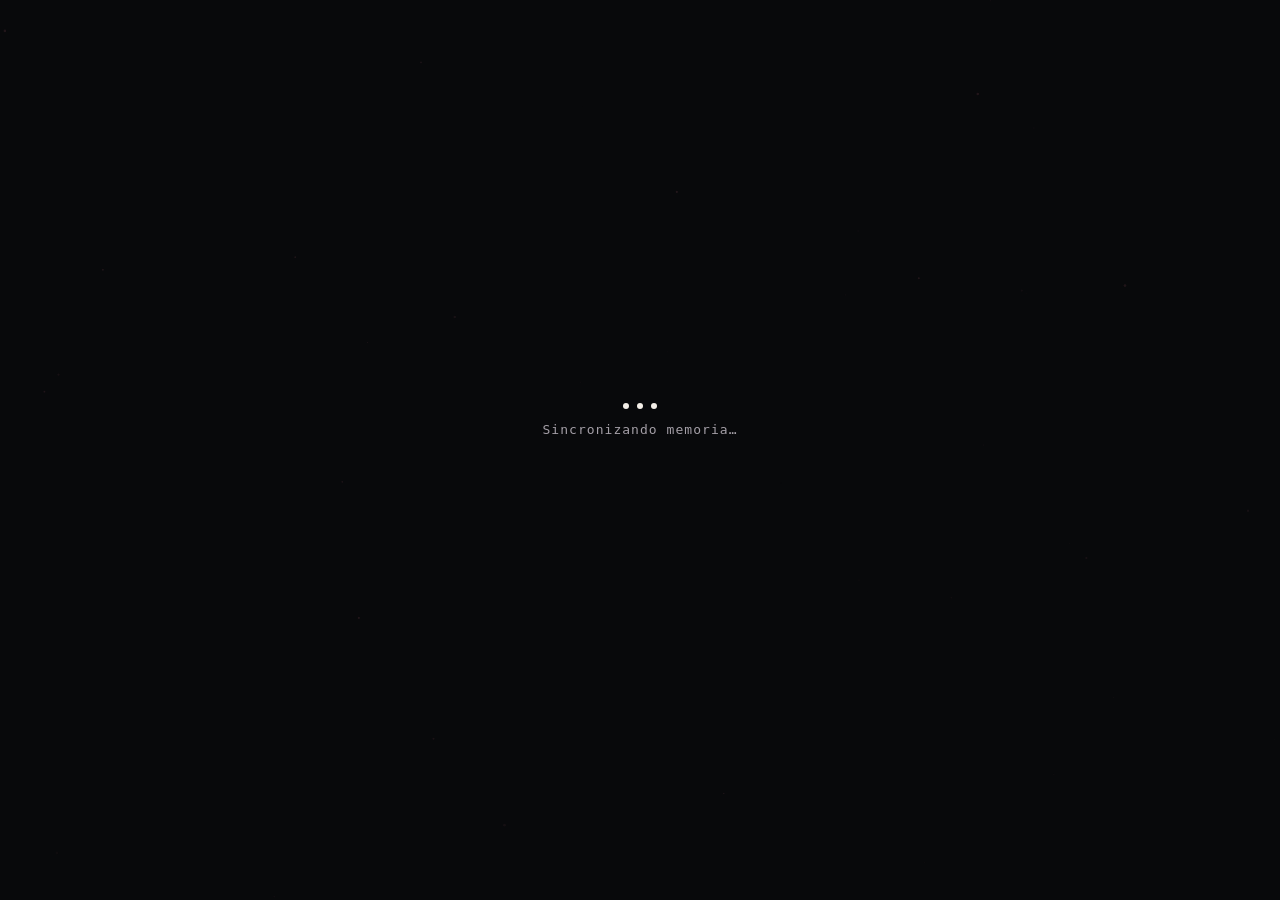
==== commit 8ed81df3: "Add vestigio-arg-complejo with board images" ====
--- a/index.html
+++ b/index.html
@@ -1,127 +1,168 @@
 <!doctype html>
 <html lang="es">
 <head>
-<meta charset="utf-8">
-<meta name="viewport" content="width=device-width,initial-scale=1,viewport-fit=cover">
-<meta name="theme-color" content="#09090b">
-<meta name="apple-mobile-web-app-capable" content="yes">
-<title>VESTIGIO</title>
-<link rel="stylesheet" href="./css/main.css">
+  <meta charset="utf-8">
+  <meta name="viewport" content="width=device-width,initial-scale=1,viewport-fit=cover">
+  <meta name="theme-color" content="#08090b">
+  <meta name="apple-mobile-web-app-capable" content="yes">
+  <meta name="apple-mobile-web-app-status-bar-style" content="black-translucent">
+  <title>VESTIGIO</title>
+  <link rel="stylesheet" href="./css/main.css">
 </head>
 <body>
-<canvas id="ambient"></canvas>
+  <canvas id="ambient" aria-hidden="true"></canvas>
 
-<header id="topbar" class="topbar hidden">
-  <button id="brand" class="brand" aria-label="Símbolo de Vestigio"><span class="rings"><i></i><i></i><i></i><b></b></span></button>
-  <div><small>ORIGEN CONFIRMADO</small><strong>VESTIGIO</strong></div>
-  <button id="sound" class="sound" aria-label="Sonido">◌</button>
-</header>
+  <header id="topbar" class="topbar hidden">
+    <button id="brand" class="brand-button" aria-label="Abrir acceso restringido">
+      <span class="brand-mark"><i></i><i></i><i></i><b></b></span>
+    </button>
+    <div class="brand-copy">
+      <small>ORIGEN CONFIRMADO</small>
+      <strong>VESTIGIO</strong>
+    </div>
+    <button id="soundToggle" class="sound-button" aria-label="Activar o desactivar sonido">◌</button>
+  </header>
 
-<main id="app">
-  <section id="boot" class="scene active center">
-    <div class="boot-box">
-      <div class="dots"><i></i><i></i><i></i></div>
-      <p id="bootText">Inicializando sesión…</p>
-      <div id="identity"></div>
-      <button id="bootContinue" class="primary concealed">Continuar</button>
+  <main id="app" tabindex="-1">
+    <section id="bootScene" class="scene active boot-scene">
+      <div class="boot-box">
+        <div class="boot-dots"><span></span><span></span><span></span></div>
+        <p id="bootStatus">Inicializando sesión…</p>
+        <div id="bootIdentity"></div>
+        <button id="bootContinue" class="primary concealed">Continuar</button>
+      </div>
+    </section>
+
+    <section id="introScene" class="scene">
+      <div class="frame intro-grid">
+        <div class="large-symbol" aria-hidden="true"><i></i><i></i><i></i><i></i><b></b></div>
+        <div class="intro-copy">
+          <small>MENSAJE VERIFICADO // RUMBO ALTERADO</small>
+          <h1>No estás aquí por accidente.</h1>
+          <p>Cuatro vestigios han cambiado de rumbo. Cada uno conserva algo que todavía no sabes que estás buscando.</p>
+          <em>Lo que se pierde no desaparece. Cambia de rumbo.</em>
+          <button id="startButton" class="primary">Iniciar recuperación</button>
+        </div>
+      </div>
+    </section>
+
+    <section id="hubScene" class="scene">
+      <div class="frame">
+        <div class="hub-header">
+          <div>
+            <small>REGISTRO DE SESIÓN</small>
+            <h2>Ruta activa</h2>
+            <p id="returnMessage" class="muted"></p>
+          </div>
+          <button id="openBook" class="book-button">
+            <span>CUADERNO</span>
+            <strong id="fragmentCount">0 / 4</strong>
+          </button>
+        </div>
+        <div class="progress-line"><span id="progressBar"></span></div>
+        <div id="recordList" class="record-list"></div>
+      </div>
+    </section>
+
+    <section id="levelScene" class="scene">
+      <div class="frame">
+        <button id="backHub" class="back-button">← Volver a los registros</button>
+        <article class="case-file">
+          <div class="case-header">
+            <div>
+              <small id="levelCode"></small>
+              <h2 id="levelTitle"></h2>
+              <p id="levelSubtitle" class="muted"></p>
+            </div>
+            <span class="verified-badge">VERIFICADO</span>
+          </div>
+
+          <div id="puzzleArea" class="puzzle-area"></div>
+
+          <form id="answerForm" class="answer-form">
+            <label for="answerInput">Clave de recuperación</label>
+            <div class="answer-row">
+              <input id="answerInput" autocomplete="off" autocapitalize="characters" spellcheck="false">
+              <button class="primary">Verificar</button>
+            </div>
+            <p id="answerFeedback" class="feedback" role="status"></p>
+          </form>
+
+          <details class="hint-panel">
+            <summary>Introducir código de pista</summary>
+            <div class="answer-row">
+              <input id="hintInput" autocomplete="off" autocapitalize="characters">
+              <button id="hintButton" type="button" class="secondary">Desbloquear</button>
+            </div>
+            <div id="hintOutput" class="hint-output"></div>
+          </details>
+        </article>
+      </div>
+    </section>
+
+    <section id="revealScene" class="scene reveal-scene">
+      <div class="reveal-wrap">
+        <div id="revealVisual" class="reveal-visual"></div>
+        <small>FRAGMENTO RECUPERADO</small>
+        <h2 id="revealTitle"></h2>
+        <p id="revealText"></p>
+        <button id="continueButton" class="primary">Continuar</button>
+      </div>
+    </section>
+
+    <section id="bookScene" class="scene">
+      <div class="frame">
+        <button id="closeBook" class="back-button">← Cerrar cuaderno</button>
+        <div class="book-cover">
+          <small>ARCHIVO CENTRAL</small>
+          <h2>El Cuaderno de la Deriva</h2>
+          <p>Cada página es un vestigio. Todas forman la historia.</p>
+        </div>
+        <div id="bookPages" class="book-pages"></div>
+      </div>
+    </section>
+
+    <section id="letterScene" class="scene letter-scene">
+      <article class="letter">
+        <small>RUTA ABIERTA</small>
+        <h2>Ania,</h2>
+        <p>No había cuatro cosas perdidas.</p>
+        <p>Solo cuatro formas de llevarte hasta un recuerdo que todavía no existe.</p>
+        <p>Nos iremos a algún lugar de Europa. Elegiremos juntos la fecha, el sitio y la forma de vivirlo: una carretera, la nieve, la montaña, quads, karts o una escapada rural.</p>
+        <p>El destino no estaba escrito porque esta vez no quería decidirlo sin ti.</p>
+        <p class="signature">Iván</p>
+        <button id="closeLetter" class="secondary">Volver al cuaderno</button>
+      </article>
+    </section>
+  </main>
+
+  <footer id="footer" class="footer hidden">
+    <span id="sessionLabel"></span>
+    <span id="storageLabel">ALMACENAMIENTO: LOCAL ACTIVO</span>
+  </footer>
+
+  <dialog id="organizerDialog">
+    <form method="dialog" class="dialog-header">
+      <div><small>ACCESO RESTRINGIDO</small><h2>Modo Organizador</h2></div>
+      <button value="cancel" aria-label="Cerrar">×</button>
+    </form>
+    <div id="organizerLogin">
+      <label for="organizerPassword">Contraseña</label>
+      <div class="answer-row">
+        <input id="organizerPassword" type="password" inputmode="numeric">
+        <button id="organizerEnter" class="primary">Entrar</button>
+      </div>
+      <p id="organizerFeedback"></p>
     </div>
-  </section>
+    <div id="organizerPanel" hidden>
+      <pre id="organizerState"></pre>
+      <div id="organizerControls"></div>
+      <button id="simulateAll" class="secondary">Simular resolución completa</button>
+      <button id="resetProgress" class="danger">Reiniciar progreso</button>
+    </div>
+  </dialog>
 
-  <section id="intro" class="scene">
-    <div class="intro-grid frame">
-      <div class="big-symbol"><i></i><i></i><i></i><i></i><b></b></div>
-      <div>
-        <small>MENSAJE VERIFICADO // RUMBO ALTERADO</small>
-        <h1>No estás aquí por accidente.</h1>
-        <p>Cuatro vestigios han cambiado de rumbo. El primero está cerca. Los demás todavía no saben que los estás buscando.</p>
-        <em>Lo que se pierde no desaparece. Cambia de rumbo.</em>
-        <button id="start" class="primary">Iniciar recuperación</button>
-      </div>
-    </div>
-  </section>
-
-  <section id="hub" class="scene">
-    <div class="frame">
-      <div class="heading">
-        <div><small>REGISTRO DE SESIÓN</small><h2>Ruta activa</h2><p id="returnText"></p></div>
-        <button id="openBook" class="book-mini"><span>CUADERNO</span><strong id="count">0 / 4</strong></button>
-      </div>
-      <div class="progress"><span id="progress"></span></div>
-      <div id="records" class="records"></div>
-    </div>
-  </section>
-
-  <section id="level" class="scene">
-    <div class="frame">
-      <button id="back" class="back">← Volver a la ruta</button>
-      <article class="case">
-        <div class="case-head"><div><small id="levelCode"></small><h2 id="levelTitle"></h2></div><span>VERIFICADO</span></div>
-        <p id="levelIntro" class="narrative"></p>
-        <div id="puzzle" class="puzzle"></div>
-        <form id="answerForm">
-          <label for="answer">Clave de recuperación</label>
-          <div class="answer-row"><input id="answer" autocomplete="off" autocapitalize="characters"><button class="primary">Verificar</button></div>
-          <p id="feedback"></p>
-        </form>
-        <details>
-          <summary>Introducir código de pista</summary>
-          <div class="answer-row"><input id="hintCode" autocomplete="off"><button id="unlockHint" type="button" class="secondary">Desbloquear</button></div>
-          <div id="hintText" class="hint"></div>
-        </details>
-      </article>
-    </div>
-  </section>
-
-  <section id="reveal" class="scene center">
-    <div class="reveal-wrap">
-      <div id="revealVisual" class="reveal-visual"></div>
-      <small>FRAGMENTO RECUPERADO</small>
-      <h2 id="revealTitle"></h2>
-      <p id="revealText"></p>
-      <button id="continue" class="primary">Continuar</button>
-    </div>
-  </section>
-
-  <section id="book" class="scene">
-    <div class="frame">
-      <button id="closeBook" class="back">← Cerrar cuaderno</button>
-      <div class="book-cover"><small>ARCHIVO CENTRAL</small><h2>El Cuaderno de la Deriva</h2><p>Registro incompleto</p></div>
-      <div id="pages" class="pages"></div>
-    </div>
-  </section>
-
-  <section id="letter" class="scene letter-scene">
-    <article class="letter">
-      <small>RUTA ABIERTA</small>
-      <h2>Ania,</h2>
-      <p>No había cuatro cosas perdidas.</p>
-      <p>Solo cuatro formas de llevarte hasta un recuerdo que todavía no existe.</p>
-      <p>Nos iremos a algún lugar de Europa. Elegiremos juntos la fecha, el sitio y la forma de vivirlo: montaña, nieve, carretera, quads, karts o una escapada rural.</p>
-      <p>El destino aún no está escrito porque esta vez no quería decidirlo sin ti.</p>
-      <p class="signature">Iván</p>
-      <button id="closeLetter" class="secondary">Volver al cuaderno</button>
-    </article>
-  </section>
-</main>
-
-<footer id="footer" class="footer hidden"><span id="session"></span><span id="storage"></span></footer>
-
-<dialog id="organizer">
-  <form method="dialog" class="dialog-head"><div><small>ACCESO RESTRINGIDO</small><h2>Modo Organizador</h2></div><button value="cancel">×</button></form>
-  <div id="orgLogin">
-    <label for="orgPass">Contraseña</label>
-    <div class="answer-row"><input id="orgPass" type="password" inputmode="numeric"><button id="orgEnter" class="primary">Entrar</button></div>
-    <p id="orgFeedback"></p>
-  </div>
-  <div id="orgPanel" hidden>
-    <pre id="orgState"></pre>
-    <div id="orgControls"></div>
-    <button id="simulate" class="secondary">Simular resolución completa</button>
-    <button id="reset" class="danger">Reiniciar progreso</button>
-  </div>
-</dialog>
-
-<script src="./config/config.js"></script>
-<script src="./js/app.js"></script>
+  <script src="./config/config.js"></script>
+  <script src="./js/app.js"></script>
 </body>
-</html>
+</html>
--- a/css/main.css
+++ b/css/main.css
@@ -1,11 +1,57 @@
-:root{--bg:#09090b;--panel:rgba(20,20,25,.84);--text:#f4f1ec;--muted:#aaa6ae;--line:rgba(255,255,255,.12);--pink:#e7b4c7;--ice:#eef5f9;--safeT:env(safe-area-inset-top,0px);--safeB:env(safe-area-inset-bottom,0px)}
-*{box-sizing:border-box}html,body{margin:0;min-height:100%;background:var(--bg);color:var(--text)}body{font-family:-apple-system,BlinkMacSystemFont,"SF Pro Display","Segoe UI",sans-serif;-webkit-font-smoothing:antialiased;overflow-x:hidden}button,input{font:inherit}button{color:inherit}input{width:100%;min-height:50px;padding:14px 16px;border:1px solid var(--line);border-radius:15px;background:rgba(255,255,255,.05);color:var(--text);font-size:16px}
-#ambient{position:fixed;inset:0;width:100%;height:100%;pointer-events:none;opacity:.42}.topbar{position:fixed;z-index:20;top:0;left:0;right:0;display:grid;grid-template-columns:48px 1fr 48px;align-items:center;gap:10px;padding:calc(10px + var(--safeT)) 16px 10px;border-bottom:1px solid var(--line);background:rgba(9,9,11,.72);backdrop-filter:blur(20px)}.hidden{opacity:0;pointer-events:none}.topbar small,.scene small{display:block;font:600 10px/1.5 ui-monospace,Menlo,monospace;letter-spacing:.15em;color:var(--muted)}.topbar>div{display:flex;flex-direction:column}.brand,.sound{min-width:44px;min-height:44px;border:0;background:transparent}.rings,.big-symbol{position:relative;display:block;aspect-ratio:1}.rings{width:38px}.rings i,.big-symbol i{position:absolute;border:1px solid rgba(244,241,236,.55);border-radius:50%}.rings i:nth-child(1),.big-symbol i:nth-child(1){inset:0;border-right-color:transparent}.rings i:nth-child(2),.big-symbol i:nth-child(2){inset:16%;border-bottom-color:transparent}.rings i:nth-child(3),.big-symbol i:nth-child(3){inset:32%;border-left-color:transparent}.rings b,.big-symbol b{position:absolute;left:50%;top:8%;height:84%;width:1px;background:linear-gradient(var(--pink),transparent);transform:rotate(15deg)}
-.scene{display:none;min-height:100vh;padding:calc(94px + var(--safeT)) 18px calc(88px + var(--safeB))}.scene.active{display:block;animation:fade .6s ease both}.center.active{display:flex;align-items:center;justify-content:center;text-align:center}.frame{width:min(100%,860px);margin:auto}.boot{padding:0}.dots{display:flex;justify-content:center;gap:8px}.dots i{width:6px;height:6px;border-radius:50%;background:var(--text);animation:dots 1.3s infinite}.dots i:nth-child(2){animation-delay:.16s}.dots i:nth-child(3){animation-delay:.32s}.boot-box strong{display:block;font:500 clamp(40px,11vw,70px) Georgia,serif;margin:20px}.concealed{opacity:0;pointer-events:none}.intro-grid{min-height:calc(100vh - 180px);display:grid;gap:28px;align-items:center}.big-symbol{width:min(66vw,320px);margin:auto}.big-symbol i:nth-child(4){inset:43%;border-top-color:transparent}h1,h2{font-family:Georgia,"Times New Roman",serif;font-weight:500;letter-spacing:-.025em}.intro h1{font-size:clamp(44px,12vw,76px);line-height:.98;margin:14px 0}.intro p{font-size:clamp(18px,4.7vw,24px);line-height:1.6;color:#d6d2d8}.intro em{display:block;color:var(--pink);margin:22px 0 30px}
-.primary,.secondary,.danger,.back,.book-mini{min-height:48px;border-radius:15px;cursor:pointer}.primary{padding:13px 18px;border:1px solid rgba(255,255,255,.18);background:var(--text);color:#111116;font-weight:750}.secondary{padding:13px 16px;border:1px solid var(--line);background:rgba(255,255,255,.05)}.danger{padding:13px 16px;border:1px solid rgba(255,120,120,.4);background:rgba(255,120,120,.1);color:#ffaaaa}.back{padding:10px 2px;border:0;background:transparent;color:var(--muted)}.heading{display:flex;justify-content:space-between;gap:18px}.heading h2,.case h2,.reveal-wrap h2,.book-cover h2,.letter h2{font-size:clamp(42px,10vw,70px);margin:8px 0}.heading p{color:var(--muted)}.book-mini{min-width:105px;padding:12px;border:1px solid var(--line);background:rgba(255,255,255,.04);display:flex;flex-direction:column;align-items:flex-end}.book-mini span{font:600 9px ui-monospace,monospace;letter-spacing:.12em;color:var(--muted)}.progress{height:2px;margin:24px 0 30px;background:rgba(255,255,255,.08)}.progress span{display:block;height:100%;background:linear-gradient(90deg,var(--pink),var(--ice));transition:.6s}
-.records{display:grid;gap:12px}.record{width:100%;padding:21px 18px;border:1px solid var(--line);border-radius:20px;background:rgba(255,255,255,.035);text-align:left}.record.complete{border-left:2px solid var(--pink)}.record:disabled{opacity:.38}.record-top{display:flex;justify-content:space-between}.record h3{font:500 28px Georgia,serif;margin:15px 0 4px}.record p{margin:0;color:var(--muted)}.record-status{font:600 10px ui-monospace,monospace;letter-spacing:.12em;color:var(--pink)}.case{padding:clamp(22px,5vw,40px);border:1px solid var(--line);border-radius:24px;background:var(--panel);box-shadow:0 35px 90px rgba(0,0,0,.35)}.case-head{display:flex;justify-content:space-between}.case-head>span{align-self:flex-start;padding:7px 9px;border:1px solid rgba(231,180,199,.4);border-radius:999px;color:var(--pink);font:600 9px ui-monospace,monospace;transform:rotate(-4deg)}.narrative{font-size:19px;line-height:1.65;color:#d5d1d8}.puzzle{margin:26px 0;padding:20px;border:1px dashed rgba(231,180,199,.28);border-radius:18px;background:rgba(231,180,199,.035)}.answer-row{display:grid;grid-template-columns:1fr auto;gap:10px}label{display:block;margin-bottom:8px;color:var(--muted)}#feedback{min-height:24px}.ok{color:#bfe9d0}.bad{color:#ffaaaa}details{margin-top:24px;border-top:1px solid var(--line);padding-top:18px}details .answer-row{margin-top:14px}.hint{margin-top:12px;padding:14px;border-radius:13px;background:rgba(255,255,255,.035)}
-.caesar{font:700 21px ui-monospace,monospace;letter-spacing:.08em;color:var(--pink);word-break:break-word}.compass{position:relative;width:180px;height:180px;margin:20px auto;border:1px solid var(--line);border-radius:50%}.compass::after{content:"";position:absolute;left:50%;top:15%;height:70%;width:2px;background:var(--pink);transform:rotate(15deg);transform-origin:center}.poem{font:18px/1.85 Georgia,serif}.poem b{color:var(--pink)}.notes{display:grid;grid-template-columns:repeat(3,1fr);gap:10px;margin-top:18px}.note{padding:14px;border:1px solid var(--line);border-radius:14px;text-align:center}.layers{display:grid;gap:8px}.layer{display:grid;grid-template-columns:1fr auto;align-items:center;gap:8px;padding:12px;border:1px solid var(--line);border-radius:14px;background:rgba(255,255,255,.035)}.layer button{min-width:44px;min-height:44px;border:1px solid var(--line);background:transparent;border-radius:12px}.layer-art{height:42px;border-radius:8px;background:linear-gradient(90deg,rgba(231,180,199,.18),rgba(231,180,199,.62));display:flex;align-items:center;padding:0 14px}.map-grid{display:grid;grid-template-columns:repeat(3,1fr);gap:8px}.map-cell{min-height:72px;border:1px solid var(--line);border-radius:14px;display:flex;align-items:center;justify-content:center;color:var(--muted)}.fragments{display:flex;gap:8px;flex-wrap:wrap;margin:15px 0}.fragment{padding:9px 12px;border:1px solid rgba(231,180,199,.4);border-radius:999px;color:var(--pink);font:600 12px ui-monospace,monospace}
-.reveal-visual{width:150px;height:150px;margin:auto;border-radius:42px;background:radial-gradient(circle at 30% 20%,rgba(255,255,255,.34),transparent 22%),linear-gradient(145deg,rgba(231,180,199,.9),rgba(90,62,78,.25));box-shadow:0 0 100px rgba(231,180,199,.25)}.reveal-wrap p{font-size:19px;line-height:1.7;color:#d8d4db}.book-cover{padding:34px;border:1px solid var(--line);border-radius:26px;background:linear-gradient(145deg,#16151a,#0d0d11)}.pages{display:grid;grid-template-columns:repeat(2,minmax(0,1fr));gap:14px;margin-top:16px}.page{min-height:220px;padding:22px;border-radius:20px;background:#f4f1ec;color:#17161a;display:flex;flex-direction:column;justify-content:space-between}.page.locked{background:#141419;color:#7d7982;border:1px solid var(--line)}.page strong{font:500 34px Georgia,serif}.letter-scene{background:linear-gradient(180deg,#eef5f9,white);color:#17161a}.letter{width:min(100%,680px);margin:auto;padding:clamp(26px,7vw,60px);background:white;box-shadow:0 30px 90px rgba(60,75,85,.18)}.letter p{font:20px/1.8 Georgia,serif}.signature{font-size:34px!important;font-style:italic}.footer{position:fixed;z-index:20;left:0;right:0;bottom:0;display:flex;justify-content:space-between;padding:9px 16px calc(9px + var(--safeB));border-top:1px solid var(--line);background:rgba(9,9,11,.72);font:500 8px ui-monospace,monospace;color:var(--muted)}
-dialog{width:min(92vw,760px);max-height:86vh;padding:20px;border:1px solid var(--line);border-radius:22px;background:#111116;color:var(--text)}dialog::backdrop{background:rgba(0,0,0,.76)}.dialog-head{display:flex;justify-content:space-between}.dialog-head button{background:transparent;border:0;font-size:24px}dialog pre{max-height:220px;overflow:auto;background:#09090b;padding:12px}#orgControls{display:grid;gap:8px;margin:12px 0}
-@keyframes fade{from{opacity:0;transform:translateY(14px)}to{opacity:1;transform:none}}@keyframes dots{0%,80%,100%{opacity:.2;transform:scale(.8)}40%{opacity:1;transform:scale(1)}}
-@media(min-width:760px){.intro-grid{grid-template-columns:1.1fr .9fr}.big-symbol{order:2}.records{grid-template-columns:repeat(2,minmax(0,1fr))}}@media(max-width:620px){.answer-row{grid-template-columns:1fr}.answer-row button{width:100%}.pages{grid-template-columns:1fr}.notes{grid-template-columns:1fr}.footer{font-size:7px}}@media(prefers-reduced-motion:reduce){*{animation-duration:.001ms!important;transition-duration:.001ms!important}}
+:root{
+  --bg:#08090b;--panel:rgba(17,18,22,.92);--paper:#e9dfcf;--text:#f3efe8;
+  --muted:#a49fa7;--line:rgba(255,255,255,.12);--rose:#c86e81;--rose-soft:#e3a2b1;
+  --ice:#eef4f7;--danger:#ff8585;--safeT:env(safe-area-inset-top,0px);--safeB:env(safe-area-inset-bottom,0px)
+}
+*{box-sizing:border-box}html,body{margin:0;min-height:100%;background:var(--bg);color:var(--text)}
+body{font-family:-apple-system,BlinkMacSystemFont,"SF Pro Display","Segoe UI",sans-serif;-webkit-font-smoothing:antialiased;overflow-x:hidden}
+button,input{font:inherit}button{color:inherit}input{width:100%;min-height:50px;padding:14px 16px;border:1px solid var(--line);border-radius:13px;background:rgba(255,255,255,.045);color:var(--text);font-size:16px}
+button:focus-visible,input:focus-visible,summary:focus-visible{outline:2px solid var(--rose-soft);outline-offset:3px}
+#ambient{position:fixed;inset:0;width:100%;height:100%;pointer-events:none;opacity:.38;z-index:0}
+.topbar{position:fixed;z-index:40;top:0;left:0;right:0;display:grid;grid-template-columns:48px 1fr 48px;align-items:center;gap:10px;padding:calc(10px + var(--safeT)) 16px 10px;border-bottom:1px solid var(--line);background:rgba(8,9,11,.72);backdrop-filter:blur(22px);transition:.4s}
+.hidden{opacity:0;pointer-events:none}.brand-copy{display:flex;flex-direction:column}.topbar small,.scene small{display:block;font:600 10px/1.5 ui-monospace,SFMono-Regular,Menlo,monospace;letter-spacing:.15em;color:var(--muted)}
+.brand-button,.sound-button{min-width:44px;min-height:44px;border:0;background:transparent}
+.brand-mark,.large-symbol{position:relative;display:block;aspect-ratio:1}.brand-mark{width:38px}
+.brand-mark i,.large-symbol i{position:absolute;border:1px solid rgba(243,239,232,.55);border-radius:50%}
+.brand-mark i:nth-child(1),.large-symbol i:nth-child(1){inset:0;border-right-color:transparent}
+.brand-mark i:nth-child(2),.large-symbol i:nth-child(2){inset:16%;border-bottom-color:transparent}
+.brand-mark i:nth-child(3),.large-symbol i:nth-child(3){inset:32%;border-left-color:transparent}
+.large-symbol i:nth-child(4){inset:44%;border-top-color:transparent}
+.brand-mark b,.large-symbol b{position:absolute;left:50%;top:8%;width:1px;height:84%;background:linear-gradient(var(--rose-soft),transparent);transform:rotate(15deg)}
+.scene{display:none;min-height:100vh;padding:calc(94px + var(--safeT)) 18px calc(90px + var(--safeB));position:relative;z-index:1}
+.scene.active{display:block;animation:sceneIn .62s ease both}.boot-scene.active,.reveal-scene.active{display:flex;align-items:center;justify-content:center;text-align:center}.boot-scene{padding:0}
+.frame{width:min(100%,920px);margin:auto}.boot-box{width:min(86vw,470px)}.boot-dots{display:flex;justify-content:center;gap:8px}.boot-dots span{width:6px;height:6px;border-radius:50%;background:var(--text);animation:dots 1.3s infinite}.boot-dots span:nth-child(2){animation-delay:.16s}.boot-dots span:nth-child(3){animation-delay:.32s}
+#bootStatus{font:500 13px ui-monospace,monospace;color:var(--muted);letter-spacing:.08em}.boot-box strong{display:block;font:500 clamp(42px,11vw,70px) Georgia,serif;margin:18px}.concealed{opacity:0;pointer-events:none}
+.intro-grid{min-height:calc(100vh - 180px);display:grid;gap:30px;align-items:center}.large-symbol{width:min(68vw,330px);margin:auto}
+h1,h2{font-family:Georgia,"Times New Roman",serif;font-weight:500;letter-spacing:-.025em}.intro-copy h1{font-size:clamp(44px,12vw,78px);line-height:.98;margin:14px 0}.intro-copy p{font-size:clamp(18px,4.8vw,24px);line-height:1.62;color:#d8d3d9}.intro-copy em{display:block;color:var(--rose-soft);margin:22px 0 30px}
+.primary,.secondary,.danger,.back-button,.book-button{min-height:48px;border-radius:13px;cursor:pointer}
+.primary{padding:13px 18px;border:1px solid rgba(255,255,255,.17);background:var(--text);color:#111216;font-weight:750}
+.secondary{padding:13px 16px;border:1px solid var(--line);background:rgba(255,255,255,.045)}
+.danger{padding:13px 16px;border:1px solid rgba(255,133,133,.4);background:rgba(255,133,133,.1);color:#ffaaaa}
+.back-button{padding:10px 2px;border:0;background:transparent;color:var(--muted)}
+.hub-header{display:flex;justify-content:space-between;gap:18px}.hub-header h2,.case-header h2,.reveal-wrap h2,.book-cover h2,.letter h2{font-size:clamp(42px,10vw,72px);margin:8px 0}.muted{color:var(--muted);line-height:1.55}
+.book-button{min-width:108px;padding:12px;border:1px solid var(--line);background:rgba(255,255,255,.035);display:flex;flex-direction:column;align-items:flex-end}.book-button span{font:600 9px ui-monospace,monospace;letter-spacing:.12em;color:var(--muted)}.book-button strong{font-size:22px}
+.progress-line{height:2px;margin:24px 0 30px;background:rgba(255,255,255,.08)}.progress-line span{display:block;height:100%;width:0;background:linear-gradient(90deg,var(--rose),var(--ice));transition:width .6s}
+.record-list{display:grid;gap:12px}.record{width:100%;padding:21px 18px;border:1px solid var(--line);border-radius:19px;background:linear-gradient(180deg,rgba(255,255,255,.038),rgba(255,255,255,.018));text-align:left}.record.complete{border-left:2px solid var(--rose)}.record:disabled{opacity:.36}.record-top{display:flex;justify-content:space-between}.record h3{font:500 29px Georgia,serif;margin:15px 0 4px}.record p{margin:0;color:var(--muted)}.record-status{font:600 10px ui-monospace,monospace;letter-spacing:.12em;color:var(--rose-soft)}
+.case-file{padding:clamp(22px,5vw,42px);border:1px solid var(--line);border-radius:24px;background:linear-gradient(180deg,rgba(19,20,24,.94),rgba(12,13,16,.9));box-shadow:0 35px 100px rgba(0,0,0,.42)}
+.case-header{display:flex;justify-content:space-between;gap:16px}.verified-badge{align-self:flex-start;padding:7px 9px;border:1px solid rgba(200,110,129,.48);border-radius:999px;color:var(--rose-soft);font:600 9px ui-monospace,monospace;transform:rotate(-4deg)}
+.puzzle-area{margin:26px 0}.answer-form label{display:block;margin-bottom:8px;color:var(--muted)}.answer-row{display:grid;grid-template-columns:1fr auto;gap:10px}.feedback{min-height:24px}.feedback.ok{color:#bfe9d0}.feedback.bad{color:#ffaaaa}.hint-panel{margin-top:24px;border-top:1px solid var(--line);padding-top:18px}.hint-panel summary{cursor:pointer;color:var(--muted)}.hint-panel .answer-row{margin-top:14px}.hint-output{margin-top:12px;padding:14px;border-radius:13px;background:rgba(255,255,255,.035);line-height:1.55}
+.dossier-grid{display:grid;gap:14px}.paper{padding:18px;border:1px solid rgba(20,20,20,.15);border-radius:5px;background:linear-gradient(145deg,#ece3d5,#d9cdbb);color:#18171a;box-shadow:0 20px 45px rgba(0,0,0,.24);position:relative;overflow:hidden}.paper::after{content:"";position:absolute;inset:0;background:repeating-linear-gradient(0deg,transparent 0 4px,rgba(0,0,0,.018) 5px);pointer-events:none}
+.paper h3{font:600 12px ui-monospace,monospace;letter-spacing:.11em;margin:0 0 13px}.cipher{font:700 20px/1.7 ui-monospace,monospace;letter-spacing:.06em;word-break:break-word}.compass-card{display:grid;place-items:center;padding:18px;border:1px solid var(--line);border-radius:18px;background:rgba(255,255,255,.025)}
+.compass{position:relative;width:min(62vw,230px);aspect-ratio:1;border:1px solid rgba(255,255,255,.25);border-radius:50%;background:radial-gradient(circle,rgba(255,255,255,.04),transparent 64%)}.compass::before{content:"N";position:absolute;top:9px;left:50%;transform:translateX(-50%);font:700 16px ui-monospace,monospace}.compass::after{content:"";position:absolute;left:50%;top:13%;height:74%;width:2px;background:linear-gradient(var(--rose),rgba(255,255,255,.12));transform:rotate(15deg);transform-origin:center}
+.file-tools{display:flex;flex-wrap:wrap;gap:8px;margin-top:12px}.micro-button{min-height:44px;padding:10px 13px;border:1px solid rgba(0,0,0,.2);border-radius:10px;background:rgba(0,0,0,.06);color:#18171a}
+.reveal-box{display:none;margin-top:14px;padding:14px;border:1px dashed rgba(0,0,0,.28);font:600 14px ui-monospace,monospace}.reveal-box.visible{display:block}
+.film-strip{display:grid;grid-template-columns:repeat(3,1fr);gap:9px;padding:10px;border:1px solid var(--line);border-radius:15px;background:#050506}.film-frame{min-height:118px;padding:12px;border:1px solid rgba(255,255,255,.08);background:linear-gradient(145deg,#242126,#0d0d0f);display:flex;flex-direction:column;justify-content:space-between}.film-frame strong{font:600 12px ui-monospace,monospace;color:var(--rose-soft)}.film-frame p{margin:0;color:#cbc5cc;font-size:13px;line-height:1.45}
+.scent-table{display:grid;gap:8px}.scent-row{display:grid;grid-template-columns:94px 1fr;gap:10px;padding:10px;border-bottom:1px solid rgba(0,0,0,.16)}.scent-row span:first-child{font-weight:700}.mirror-text{padding:14px;border:1px dashed rgba(0,0,0,.3);font:700 18px ui-monospace,monospace;text-align:center}
+.kiwi-photo{width:100%;max-height:380px;object-fit:cover;border-radius:6px;filter:saturate(.72) contrast(1.05)}.scan-grid{display:grid;gap:8px}.scan-layer{display:grid;grid-template-columns:1fr auto;align-items:center;gap:10px;padding:11px;border:1px solid var(--line);border-radius:13px;background:rgba(255,255,255,.03)}.scan-art{height:48px;border-radius:8px;background:linear-gradient(90deg,rgba(200,110,129,.12),rgba(200,110,129,.58));display:flex;align-items:center;padding:0 13px;font:600 12px ui-monospace,monospace}.scan-controls{display:flex;gap:5px}.scan-controls button{min-width:44px;min-height:44px;border:1px solid var(--line);border-radius:10px;background:transparent}.scan-result{min-height:28px;color:var(--rose-soft);font:600 13px ui-monospace,monospace}
+.final-book-text{padding:18px;border:1px solid var(--line);border-radius:16px;background:rgba(255,255,255,.03);line-height:1.7}.fragment-row{display:flex;gap:8px;flex-wrap:wrap;margin:14px 0}.fragment-chip{padding:9px 12px;border:1px solid rgba(200,110,129,.48);border-radius:999px;color:var(--rose-soft);font:600 12px ui-monospace,monospace}
+.book-cipher{display:grid;grid-template-columns:repeat(5,1fr);gap:7px;margin-top:14px}.book-word{min-height:50px;padding:7px;border:1px solid var(--line);border-radius:10px;display:flex;align-items:center;justify-content:center;text-align:center;color:#c8c3ca;font:500 11px ui-monospace,monospace}
+.reveal-wrap{width:min(100%,650px)}.reveal-visual{width:160px;height:160px;margin:0 auto 28px;border-radius:44px;background:radial-gradient(circle at 30% 20%,rgba(255,255,255,.34),transparent 22%),linear-gradient(145deg,rgba(200,110,129,.9),rgba(90,62,78,.25));box-shadow:0 0 110px rgba(200,110,129,.25)}.reveal-wrap p{font-size:19px;line-height:1.7;color:#d8d3da}
+.book-cover{padding:34px;border:1px solid var(--line);border-radius:24px;background:linear-gradient(145deg,#17161a,#0d0d10);box-shadow:0 35px 90px rgba(0,0,0,.45)}.book-pages{display:grid;grid-template-columns:repeat(2,minmax(0,1fr));gap:14px;margin-top:16px}.book-page{min-height:230px;padding:22px;border-radius:18px;background:linear-gradient(145deg,#ece3d5,#d9cdbb);color:#17161a;display:flex;flex-direction:column;justify-content:space-between}.book-page.locked{background:#141419;color:#7c7881;border:1px solid var(--line)}.book-page strong{font:500 35px Georgia,serif}
+.letter-scene{background:linear-gradient(180deg,#eef4f7,white);color:#17161a}.letter{width:min(100%,700px);margin:auto;padding:clamp(26px,7vw,60px);background:white;box-shadow:0 30px 90px rgba(60,75,85,.18)}.letter p{font:20px/1.8 Georgia,serif}.signature{font-size:35px!important;font-style:italic}
+.footer{position:fixed;z-index:40;left:0;right:0;bottom:0;display:flex;justify-content:space-between;gap:10px;padding:9px 16px calc(9px + var(--safeB));border-top:1px solid var(--line);background:rgba(8,9,11,.72);backdrop-filter:blur(18px);font:500 8px ui-monospace,monospace;color:var(--muted)}
+dialog{width:min(92vw,760px);max-height:86vh;padding:20px;border:1px solid var(--line);border-radius:22px;background:#111216;color:var(--text)}dialog::backdrop{background:rgba(0,0,0,.78);backdrop-filter:blur(6px)}.dialog-header{display:flex;justify-content:space-between}.dialog-header button{background:transparent;border:0;font-size:24px}dialog pre{max-height:230px;overflow:auto;background:#08090b;padding:12px}#organizerControls{display:grid;gap:8px;margin:12px 0}
+@keyframes sceneIn{from{opacity:0;transform:translateY(14px)}to{opacity:1;transform:none}}@keyframes dots{0%,80%,100%{opacity:.2;transform:scale(.8)}40%{opacity:1;transform:scale(1)}}@keyframes spin{to{transform:rotate(360deg)}}.large-symbol i:nth-child(1){animation:spin 32s linear infinite}.large-symbol i:nth-child(2){animation:spin 25s linear infinite reverse}.large-symbol i:nth-child(3){animation:spin 18s linear infinite}
+@media(min-width:780px){.intro-grid{grid-template-columns:1.1fr .9fr}.large-symbol{order:2}.record-list{grid-template-columns:repeat(2,minmax(0,1fr))}.dossier-grid.two{grid-template-columns:1.15fr .85fr}}
+@media(max-width:650px){.answer-row{grid-template-columns:1fr}.answer-row button{width:100%}.film-strip{grid-template-columns:1fr}.book-pages{grid-template-columns:1fr}.book-cipher{grid-template-columns:repeat(3,1fr)}.footer{font-size:7px}.hub-header{align-items:stretch}}
+@media(prefers-reduced-motion:reduce){*{animation-duration:.001ms!important;transition-duration:.001ms!important}}
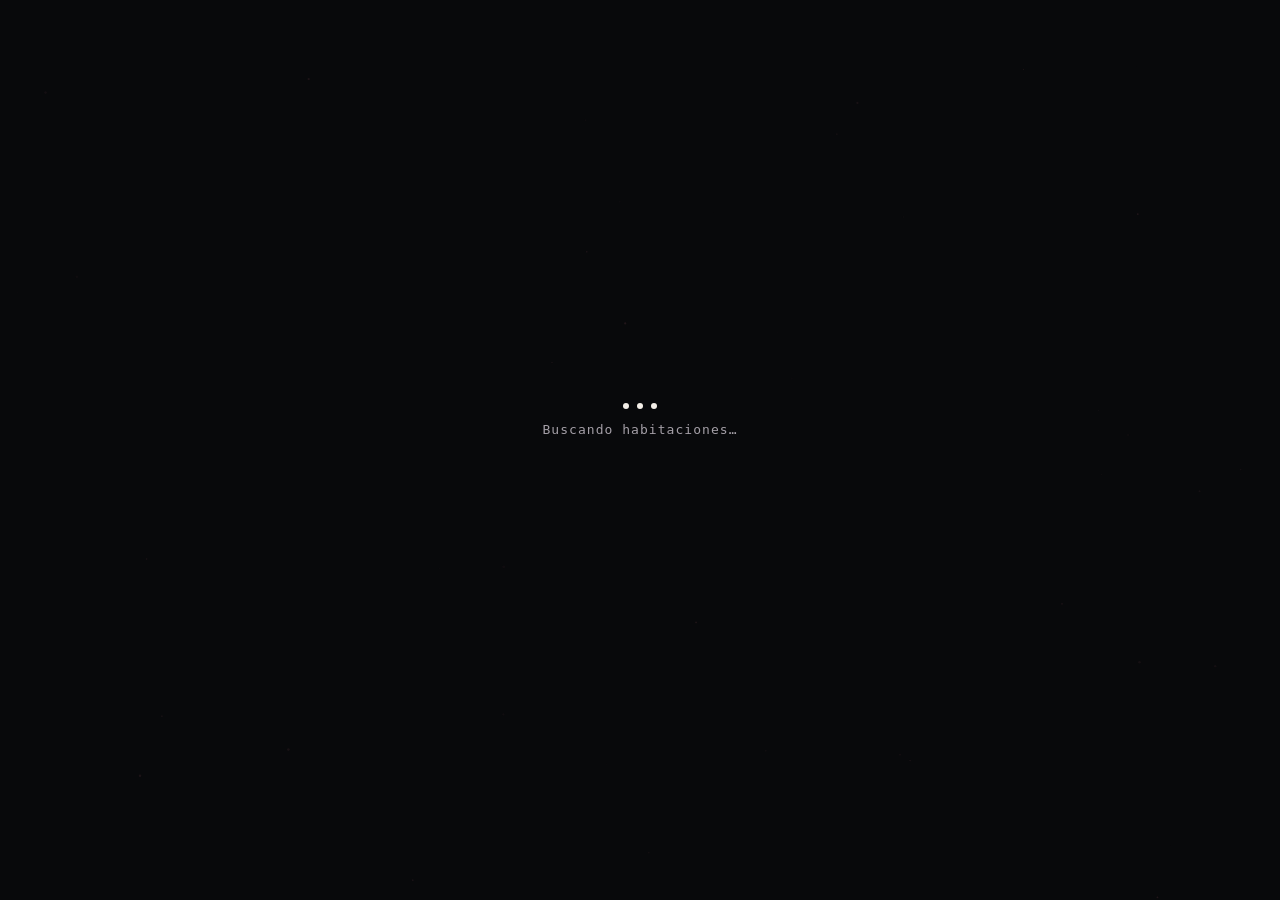
==== commit b783ab35: "Add vestigio-arg-avanzado" ====
--- a/index.html
+++ b/index.html
@@ -1,168 +1,95 @@
 <!doctype html>
 <html lang="es">
 <head>
-  <meta charset="utf-8">
-  <meta name="viewport" content="width=device-width,initial-scale=1,viewport-fit=cover">
-  <meta name="theme-color" content="#08090b">
-  <meta name="apple-mobile-web-app-capable" content="yes">
-  <meta name="apple-mobile-web-app-status-bar-style" content="black-translucent">
-  <title>VESTIGIO</title>
-  <link rel="stylesheet" href="./css/main.css">
+<meta charset="utf-8">
+<meta name="viewport" content="width=device-width,initial-scale=1,viewport-fit=cover">
+<meta name="theme-color" content="#08090b">
+<meta name="apple-mobile-web-app-capable" content="yes">
+<title>VESTIGIO</title>
+<link rel="stylesheet" href="./css/main.css">
 </head>
 <body>
-  <canvas id="ambient" aria-hidden="true"></canvas>
+<canvas id="ambient"></canvas>
 
-  <header id="topbar" class="topbar hidden">
-    <button id="brand" class="brand-button" aria-label="Abrir acceso restringido">
-      <span class="brand-mark"><i></i><i></i><i></i><b></b></span>
-    </button>
-    <div class="brand-copy">
-      <small>ORIGEN CONFIRMADO</small>
-      <strong>VESTIGIO</strong>
+<header id="topbar" class="topbar hidden">
+  <button id="brand" class="brand-button"><span class="brand-mark"><i></i><i></i><i></i><b></b></span></button>
+  <div class="brand-copy"><small>ORIGEN CONFIRMADO</small><strong>VESTIGIO</strong></div>
+  <button id="soundToggle" class="sound-button">◌</button>
+</header>
+
+<main id="app">
+<section id="bootScene" class="scene active boot-scene">
+  <div class="boot-box">
+    <div class="boot-dots"><span></span><span></span><span></span></div>
+    <p id="bootStatus">Inicializando sesión…</p>
+    <div id="bootIdentity"></div>
+    <button id="bootContinue" class="primary concealed">Continuar</button>
+  </div>
+</section>
+
+<section id="introScene" class="scene">
+  <div class="frame intro-grid">
+    <div class="large-symbol"><i></i><i></i><i></i><i></i><b></b></div>
+    <div class="intro-copy"><small>MENSAJE VERIFICADO // RUMBO ALTERADO</small><h1>No estás aquí por accidente.</h1>
+      <p>Cuatro vestigios han cambiado de rumbo. Esta vez las respuestas no estarán en una sola pantalla.</p>
+      <em>Lo que se pierde no desaparece. Cambia de rumbo.</em>
+      <button id="startButton" class="primary">Iniciar recuperación</button>
     </div>
-    <button id="soundToggle" class="sound-button" aria-label="Activar o desactivar sonido">◌</button>
-  </header>
+  </div>
+</section>
 
-  <main id="app" tabindex="-1">
-    <section id="bootScene" class="scene active boot-scene">
-      <div class="boot-box">
-        <div class="boot-dots"><span></span><span></span><span></span></div>
-        <p id="bootStatus">Inicializando sesión…</p>
-        <div id="bootIdentity"></div>
-        <button id="bootContinue" class="primary concealed">Continuar</button>
-      </div>
-    </section>
+<section id="hubScene" class="scene"><div class="frame">
+  <div class="hub-header"><div><small>REGISTRO DE SESIÓN</small><h2>Ruta activa</h2><p id="returnMessage" class="muted"></p></div>
+  <button id="openBook" class="book-button"><span>CUADERNO</span><strong id="fragmentCount">0 / 4</strong></button></div>
+  <div class="progress-line"><span id="progressBar"></span></div>
+  <div id="recordList" class="record-list"></div>
+</div></section>
 
-    <section id="introScene" class="scene">
-      <div class="frame intro-grid">
-        <div class="large-symbol" aria-hidden="true"><i></i><i></i><i></i><i></i><b></b></div>
-        <div class="intro-copy">
-          <small>MENSAJE VERIFICADO // RUMBO ALTERADO</small>
-          <h1>No estás aquí por accidente.</h1>
-          <p>Cuatro vestigios han cambiado de rumbo. Cada uno conserva algo que todavía no sabes que estás buscando.</p>
-          <em>Lo que se pierde no desaparece. Cambia de rumbo.</em>
-          <button id="startButton" class="primary">Iniciar recuperación</button>
-        </div>
-      </div>
-    </section>
+<section id="levelScene" class="scene"><div class="frame">
+  <button id="backHub" class="back-button">← Volver a los registros</button>
+  <article class="case-file">
+    <div class="case-header"><div><small id="levelCode"></small><h2 id="levelTitle"></h2><p id="levelSubtitle" class="muted"></p></div><span class="verified-badge">VERIFICADO</span></div>
+    <div id="puzzleArea" class="puzzle-area"></div>
+    <form id="answerForm" class="answer-form">
+      <label for="answerInput">Clave de recuperación</label>
+      <div class="answer-row"><input id="answerInput" autocomplete="off" autocapitalize="characters"><button class="primary">Verificar</button></div>
+      <p id="answerFeedback" class="feedback"></p>
+    </form>
+    <details class="hint-panel"><summary>Introducir código de pista</summary>
+      <div class="answer-row"><input id="hintInput" autocomplete="off"><button id="hintButton" type="button" class="secondary">Desbloquear</button></div>
+      <div id="hintOutput" class="hint-output"></div>
+    </details>
+  </article>
+</div></section>
 
-    <section id="hubScene" class="scene">
-      <div class="frame">
-        <div class="hub-header">
-          <div>
-            <small>REGISTRO DE SESIÓN</small>
-            <h2>Ruta activa</h2>
-            <p id="returnMessage" class="muted"></p>
-          </div>
-          <button id="openBook" class="book-button">
-            <span>CUADERNO</span>
-            <strong id="fragmentCount">0 / 4</strong>
-          </button>
-        </div>
-        <div class="progress-line"><span id="progressBar"></span></div>
-        <div id="recordList" class="record-list"></div>
-      </div>
-    </section>
+<section id="revealScene" class="scene reveal-scene"><div class="reveal-wrap">
+  <div id="revealVisual" class="reveal-visual"></div><small>FRAGMENTO RECUPERADO</small><h2 id="revealTitle"></h2><p id="revealText"></p>
+  <button id="continueButton" class="primary">Continuar</button>
+</div></section>
 
-    <section id="levelScene" class="scene">
-      <div class="frame">
-        <button id="backHub" class="back-button">← Volver a los registros</button>
-        <article class="case-file">
-          <div class="case-header">
-            <div>
-              <small id="levelCode"></small>
-              <h2 id="levelTitle"></h2>
-              <p id="levelSubtitle" class="muted"></p>
-            </div>
-            <span class="verified-badge">VERIFICADO</span>
-          </div>
+<section id="bookScene" class="scene"><div class="frame">
+  <button id="closeBook" class="back-button">← Cerrar cuaderno</button>
+  <div class="book-cover"><small>ARCHIVO CENTRAL</small><h2>El Cuaderno de la Deriva</h2><p>Una habitación aparece más de una vez: 217.</p></div>
+  <div id="bookPages" class="book-pages"></div>
+</div></section>
 
-          <div id="puzzleArea" class="puzzle-area"></div>
+<section id="letterScene" class="scene letter-scene"><article class="letter">
+  <small>RUTA ABIERTA</small><h2>Ania,</h2>
+  <p>No había un país escondido detrás de las pistas.</p>
+  <p>Había una ruta abierta: una experiencia por Europa que elegiremos juntos, ya sea nieve, montaña, quads, karts, carretera o una escapada rural.</p>
+  <p>El último enigma no consistía en encontrar el destino. Consistía en descubrir que todavía podemos crearlo.</p>
+  <p class="signature">Iván</p><button id="closeLetter" class="secondary">Volver al cuaderno</button>
+</article></section>
+</main>
 
-          <form id="answerForm" class="answer-form">
-            <label for="answerInput">Clave de recuperación</label>
-            <div class="answer-row">
-              <input id="answerInput" autocomplete="off" autocapitalize="characters" spellcheck="false">
-              <button class="primary">Verificar</button>
-            </div>
-            <p id="answerFeedback" class="feedback" role="status"></p>
-          </form>
+<footer id="footer" class="footer hidden"><span id="sessionLabel"></span><span>ALMACENAMIENTO: LOCAL ACTIVO</span></footer>
 
-          <details class="hint-panel">
-            <summary>Introducir código de pista</summary>
-            <div class="answer-row">
-              <input id="hintInput" autocomplete="off" autocapitalize="characters">
-              <button id="hintButton" type="button" class="secondary">Desbloquear</button>
-            </div>
-            <div id="hintOutput" class="hint-output"></div>
-          </details>
-        </article>
-      </div>
-    </section>
+<dialog id="organizerDialog">
+<form method="dialog" class="dialog-header"><div><small>ACCESO RESTRINGIDO</small><h2>Modo Organizador</h2></div><button value="cancel">×</button></form>
+<div id="organizerLogin"><label for="organizerPassword">Contraseña</label><div class="answer-row"><input id="organizerPassword" type="password" inputmode="numeric"><button id="organizerEnter" class="primary">Entrar</button></div><p id="organizerFeedback"></p></div>
+<div id="organizerPanel" hidden><pre id="organizerState"></pre><div id="organizerControls"></div><button id="simulateAll" class="secondary">Simular resolución completa</button><button id="resetProgress" class="danger">Reiniciar progreso</button></div>
+</dialog>
 
-    <section id="revealScene" class="scene reveal-scene">
-      <div class="reveal-wrap">
-        <div id="revealVisual" class="reveal-visual"></div>
-        <small>FRAGMENTO RECUPERADO</small>
-        <h2 id="revealTitle"></h2>
-        <p id="revealText"></p>
-        <button id="continueButton" class="primary">Continuar</button>
-      </div>
-    </section>
-
-    <section id="bookScene" class="scene">
-      <div class="frame">
-        <button id="closeBook" class="back-button">← Cerrar cuaderno</button>
-        <div class="book-cover">
-          <small>ARCHIVO CENTRAL</small>
-          <h2>El Cuaderno de la Deriva</h2>
-          <p>Cada página es un vestigio. Todas forman la historia.</p>
-        </div>
-        <div id="bookPages" class="book-pages"></div>
-      </div>
-    </section>
-
-    <section id="letterScene" class="scene letter-scene">
-      <article class="letter">
-        <small>RUTA ABIERTA</small>
-        <h2>Ania,</h2>
-        <p>No había cuatro cosas perdidas.</p>
-        <p>Solo cuatro formas de llevarte hasta un recuerdo que todavía no existe.</p>
-        <p>Nos iremos a algún lugar de Europa. Elegiremos juntos la fecha, el sitio y la forma de vivirlo: una carretera, la nieve, la montaña, quads, karts o una escapada rural.</p>
-        <p>El destino no estaba escrito porque esta vez no quería decidirlo sin ti.</p>
-        <p class="signature">Iván</p>
-        <button id="closeLetter" class="secondary">Volver al cuaderno</button>
-      </article>
-    </section>
-  </main>
-
-  <footer id="footer" class="footer hidden">
-    <span id="sessionLabel"></span>
-    <span id="storageLabel">ALMACENAMIENTO: LOCAL ACTIVO</span>
-  </footer>
-
-  <dialog id="organizerDialog">
-    <form method="dialog" class="dialog-header">
-      <div><small>ACCESO RESTRINGIDO</small><h2>Modo Organizador</h2></div>
-      <button value="cancel" aria-label="Cerrar">×</button>
-    </form>
-    <div id="organizerLogin">
-      <label for="organizerPassword">Contraseña</label>
-      <div class="answer-row">
-        <input id="organizerPassword" type="password" inputmode="numeric">
-        <button id="organizerEnter" class="primary">Entrar</button>
-      </div>
-      <p id="organizerFeedback"></p>
-    </div>
-    <div id="organizerPanel" hidden>
-      <pre id="organizerState"></pre>
-      <div id="organizerControls"></div>
-      <button id="simulateAll" class="secondary">Simular resolución completa</button>
-      <button id="resetProgress" class="danger">Reiniciar progreso</button>
-    </div>
-  </dialog>
-
-  <script src="./config/config.js"></script>
-  <script src="./js/app.js"></script>
-</body>
-</html>+<script src="./config/config.js"></script>
+<script src="./js/app.js"></script>
+</body></html>
--- a/css/main.css
+++ b/css/main.css
@@ -55,3 +55,22 @@
 @media(min-width:780px){.intro-grid{grid-template-columns:1.1fr .9fr}.large-symbol{order:2}.record-list{grid-template-columns:repeat(2,minmax(0,1fr))}.dossier-grid.two{grid-template-columns:1.15fr .85fr}}
 @media(max-width:650px){.answer-row{grid-template-columns:1fr}.answer-row button{width:100%}.film-strip{grid-template-columns:1fr}.book-pages{grid-template-columns:1fr}.book-cipher{grid-template-columns:repeat(3,1fr)}.footer{font-size:7px}.hub-header{align-items:stretch}}
 @media(prefers-reduced-motion:reduce){*{animation-duration:.001ms!important;transition-duration:.001ms!important}}
+
+
+.photo-grid{display:grid;grid-template-columns:repeat(2,minmax(0,1fr));gap:10px;margin-top:14px}
+.dossier-photo{width:100%;height:170px;object-fit:cover;border-radius:8px;border:1px solid var(--line);filter:saturate(.72) contrast(1.08)}
+.matrix-shell{margin-top:18px;padding:16px;border:1px solid var(--line);border-radius:16px;background:rgba(255,255,255,.025)}
+.matrix-header{display:flex;justify-content:space-between;gap:12px;align-items:center}.matrix-header strong{font:600 12px ui-monospace,monospace;color:var(--rose-soft)}
+.matrix-board{display:grid;grid-template-columns:repeat(3,1fr);gap:8px;margin:14px 0}.matrix-cell{aspect-ratio:1;border:1px solid var(--line);border-radius:12px;background:#101115;display:grid;place-items:center}
+.matrix-cell svg{width:74%;height:74%}.matrix-options{display:grid;grid-template-columns:repeat(4,1fr);gap:8px}.matrix-option{min-height:72px;border:1px solid var(--line);border-radius:12px;background:rgba(255,255,255,.03)}
+.matrix-option.selected{border-color:var(--rose-soft);box-shadow:0 0 0 1px var(--rose-soft) inset}.matrix-progress{font:600 12px ui-monospace,monospace;color:var(--muted)}
+.matrix-code{margin-top:12px;padding:14px;border:1px dashed rgba(200,110,129,.5);border-radius:12px;color:var(--rose-soft);font:700 17px ui-monospace,monospace;text-align:center}
+.jigsaw-wrap{display:grid;gap:14px}.jigsaw-grid{display:grid;grid-template-columns:repeat(3,1fr);gap:4px;aspect-ratio:1;background:#050506;padding:4px;border-radius:14px}
+.jigsaw-piece{position:relative;overflow:hidden;border:1px solid rgba(255,255,255,.08);background:#111;transform-style:preserve-3d;transition:transform .25s}
+.jigsaw-piece.selected{outline:2px solid var(--rose-soft);z-index:2}.jigsaw-face{position:absolute;inset:0;background-image:url('../assets/images/kiwi-reference.jpeg');background-size:300% 300%;backface-visibility:hidden}.jigsaw-back{position:absolute;inset:0;display:grid;place-items:center;background:repeating-linear-gradient(45deg,#18171b 0 8px,#0c0c0e 8px 16px);color:var(--rose-soft);font:700 14px ui-monospace,monospace;transform:rotateY(180deg);backface-visibility:hidden}
+.jigsaw-controls{display:grid;grid-template-columns:repeat(3,1fr);gap:8px}.jigsaw-controls button{min-height:48px}.jigsaw-status{min-height:26px;color:var(--rose-soft);font:600 13px ui-monospace,monospace}
+.door-217{display:grid;grid-template-columns:.75fr 1.25fr;gap:14px;align-items:stretch}.door-card{min-height:260px;border:1px solid var(--line);border-radius:16px;background:linear-gradient(145deg,#201c1d,#08090b);display:flex;align-items:center;justify-content:center;position:relative}.door-card::before{content:'217';font:500 62px Georgia,serif;color:#c9b5a3}.door-card::after{content:'NO LLAMES DOS VECES';position:absolute;bottom:18px;font:600 9px ui-monospace,monospace;color:var(--rose-soft);letter-spacing:.14em}
+.book-217{padding:18px;border:1px solid rgba(20,20,20,.18);border-radius:5px;background:linear-gradient(145deg,#ece3d5,#d8cbb9);color:#17161a}.book-lines{counter-reset:line}.book-line{display:grid;grid-template-columns:28px 1fr;gap:10px;padding:10px 0;border-bottom:1px solid rgba(0,0,0,.15);font:18px/1.55 Georgia,serif}.book-line::before{counter-increment:line;content:counter(line);font:600 12px ui-monospace,monospace;color:#8d4b5a}
+.route-machine{margin-top:16px;padding:18px;border:1px solid var(--line);border-radius:16px;background:rgba(255,255,255,.025)}.route-dials{display:grid;grid-template-columns:repeat(3,1fr);gap:10px}.route-dial{min-height:115px;border:1px solid var(--line);border-radius:50%;display:grid;place-items:center;text-align:center;padding:12px;color:var(--muted);position:relative}.route-dial.active{border-color:var(--rose-soft);color:var(--text);box-shadow:0 0 40px rgba(200,110,129,.14)}
+.route-options{display:flex;flex-wrap:wrap;gap:8px;margin-top:14px}.route-options button{min-height:44px}.route-result{margin-top:14px;padding:14px;border:1px dashed rgba(200,110,129,.45);border-radius:12px;line-height:1.6}
+@media(max-width:650px){.photo-grid{grid-template-columns:1fr}.matrix-options{grid-template-columns:repeat(2,1fr)}.door-217{grid-template-columns:1fr}.route-dials{grid-template-columns:1fr}.dossier-photo{height:210px}}
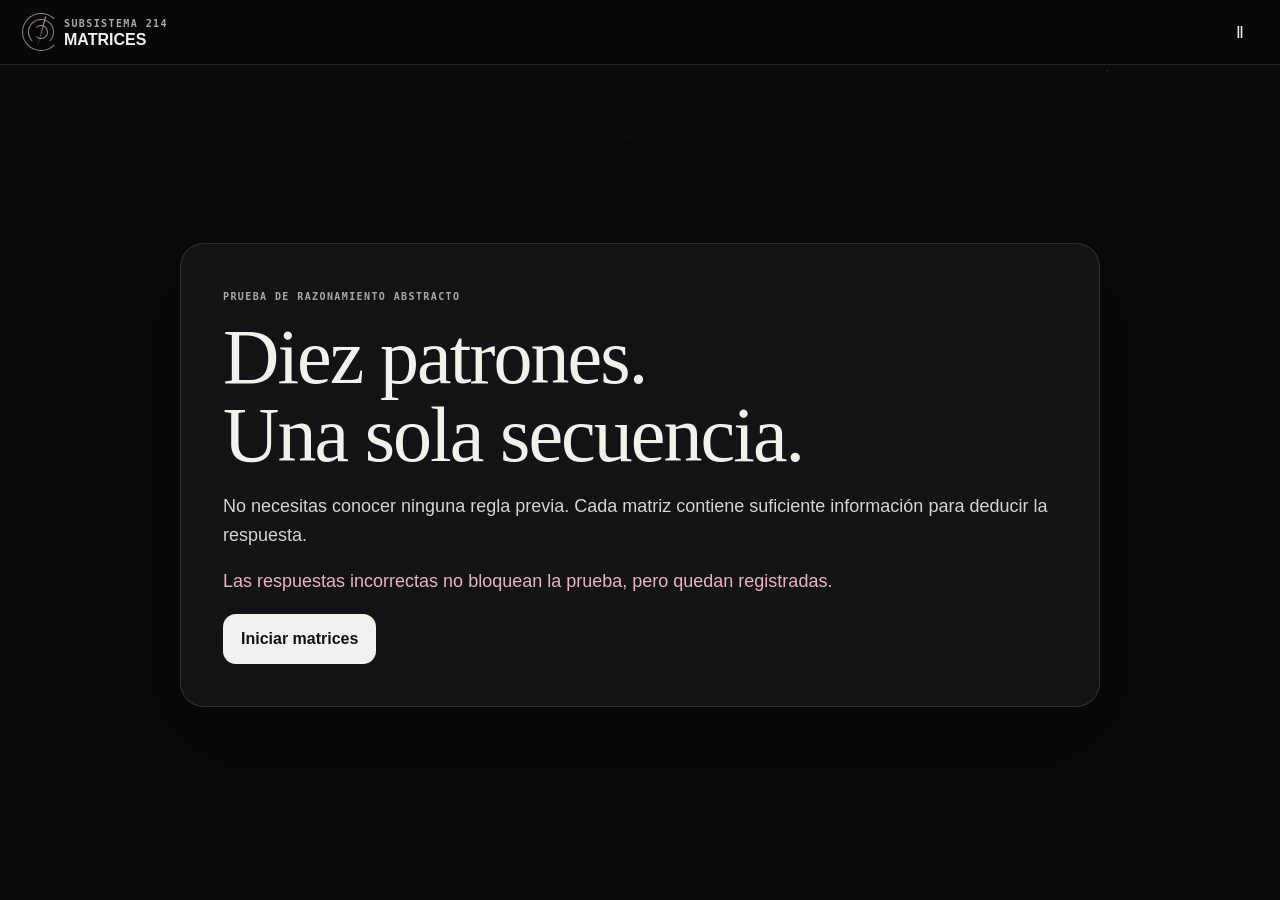
==== commit 0b870a69: "Add all entrega versions" ====
--- a/index.html
+++ b/index.html
@@ -3,93 +3,164 @@
 <head>
 <meta charset="utf-8">
 <meta name="viewport" content="width=device-width,initial-scale=1,viewport-fit=cover">
-<meta name="theme-color" content="#08090b">
+<meta name="theme-color" content="#09090b">
 <meta name="apple-mobile-web-app-capable" content="yes">
-<title>VESTIGIO</title>
+<title>VESTIGIO · Matrices</title>
 <link rel="stylesheet" href="./css/main.css">
 </head>
 <body>
 <canvas id="ambient"></canvas>
 
-<header id="topbar" class="topbar hidden">
-  <button id="brand" class="brand-button"><span class="brand-mark"><i></i><i></i><i></i><b></b></span></button>
-  <div class="brand-copy"><small>ORIGEN CONFIRMADO</small><strong>VESTIGIO</strong></div>
-  <button id="soundToggle" class="sound-button">◌</button>
+<header class="topbar">
+  <button id="brandButton" class="icon-button" aria-label="Símbolo de Vestigio">
+    <span class="brand-mark"><i></i><i></i><i></i><b></b></span>
+  </button>
+  <div><small>SUBSISTEMA 214</small><strong>MATRICES</strong></div>
+  <button id="pauseButton" class="icon-button" aria-label="Pausar">Ⅱ</button>
 </header>
 
-<main id="app">
-<section id="bootScene" class="scene active boot-scene">
-  <div class="boot-box">
-    <div class="boot-dots"><span></span><span></span><span></span></div>
-    <p id="bootStatus">Inicializando sesión…</p>
-    <div id="bootIdentity"></div>
-    <button id="bootContinue" class="primary concealed">Continuar</button>
-  </div>
-</section>
+<main class="app-shell">
+  <section id="introView" class="view active">
+    <div class="intro-card">
+      <small>PRUEBA DE RAZONAMIENTO ABSTRACTO</small>
+      <h1>Diez patrones.<br>Una sola secuencia.</h1>
+      <p>No necesitas conocer ninguna regla previa. Cada matriz contiene suficiente información para deducir la respuesta.</p>
+      <p class="warning">Las respuestas incorrectas no bloquean la prueba, pero quedan registradas.</p>
+      <button id="startButton" class="primary">Iniciar matrices</button>
+      <button id="resumeButton" class="secondary" hidden>Continuar progreso</button>
+    </div>
+  </section>
 
-<section id="introScene" class="scene">
-  <div class="frame intro-grid">
-    <div class="large-symbol"><i></i><i></i><i></i><i></i><b></b></div>
-    <div class="intro-copy"><small>MENSAJE VERIFICADO // RUMBO ALTERADO</small><h1>No estás aquí por accidente.</h1>
-      <p>Cuatro vestigios han cambiado de rumbo. Esta vez las respuestas no estarán en una sola pantalla.</p>
-      <em>Lo que se pierde no desaparece. Cambia de rumbo.</em>
-      <button id="startButton" class="primary">Iniciar recuperación</button>
+  <section id="matrixView" class="view">
+    <div class="matrix-shell">
+      <div class="matrix-topline">
+        <div>
+          <small id="matrixRule">REGLA</small>
+          <h2 id="matrixTitle">Matriz</h2>
+        </div>
+        <div class="matrix-stats">
+          <span id="matrixProgress">1 / 10</span>
+          <span id="timer">00:00</span>
+        </div>
+      </div>
+
+      <p id="matrixPrompt" class="muted"></p>
+      <div id="matrixGrid" class="matrix-grid" aria-label="Matriz de patrones"></div>
+      <div id="matrixOptions" class="matrix-options" aria-label="Opciones de respuesta"></div>
+
+      <div class="matrix-footer">
+        <p id="feedback" class="feedback" role="status"></p>
+        <button id="confirmButton" class="primary" disabled>Confirmar respuesta</button>
+      </div>
+    </div>
+  </section>
+
+  <section id="resultView" class="view">
+    <div class="result-card">
+      <small>VALIDACIÓN COMPLETA</small>
+      <h2>Secuencia recuperada</h2>
+      <div id="symbolSequence" class="symbol-sequence"></div>
+      <dl class="result-stats">
+        <dt>Aciertos</dt><dd id="correctCount"></dd>
+        <dt>Intentos</dt><dd id="attemptCount"></dd>
+        <dt>Fragmentos</dt><dd id="scoreCount"></dd>
+        <dt>Tiempo</dt><dd id="totalTime"></dd>
+      </dl>
+      <p>La secuencia no es todavía una palabra. Debe conservarse para el expediente 214.</p>
+      <button id="restartButton" class="secondary">Reiniciar matrices</button>
+      <button id="exportButton" class="primary">Exportar resultado</button>
+    </div>
+  </section>
+
+<section id="dossierView" class="view">
+  <div class="dossier-shell">
+    <div class="dossier-head">
+      <div><small>EXPEDIENTE 214</small><h2>Archivo cinematográfico</h2></div>
+      <span id="selectedCount" class="dossier-count">0 seleccionadas</span>
+    </div>
+    <p class="dossier-quote">No recuerdes la historia. Recuerda únicamente aquello que nunca olvidaste.</p>
+    <div id="dossierGrid" class="dossier-grid"></div>
+    <div class="dossier-actions">
+      <button id="verifySelection" class="primary">Verificar selección</button>
+      <button id="clearSelection" class="secondary">Limpiar</button>
+    </div>
+    <p id="dossierFeedback" class="feedback"></p>
+
+    <div id="keywordStage" class="keyword-stage" hidden>
+      <small>ARCHIVO 214-B</small>
+      <h3>No leas. Busca.</h3>
+      <p>Escribe las palabras asociadas a las fotografías válidas. El sistema solo conservará las que coincidan con el archivo.</p>
+      <div id="keywordInputs" class="keyword-inputs"></div>
+      <button id="verifyKeywords" class="primary">Procesar palabras</button>
+      <div id="keywordResult" class="keyword-result"></div>
     </div>
   </div>
 </section>
 
-<section id="hubScene" class="scene"><div class="frame">
-  <div class="hub-header"><div><small>REGISTRO DE SESIÓN</small><h2>Ruta activa</h2><p id="returnMessage" class="muted"></p></div>
-  <button id="openBook" class="book-button"><span>CUADERNO</span><strong id="fragmentCount">0 / 4</strong></button></div>
-  <div class="progress-line"><span id="progressBar"></span></div>
-  <div id="recordList" class="record-list"></div>
-</div></section>
+<dialog id="dossierViewer">
+  <form method="dialog" class="dialog-header">
+    <div><small id="dossierViewerCode"></small><h2 id="dossierViewerTitle"></h2></div>
+    <button value="cancel">×</button>
+  </form>
+  <div class="dossier-viewer-layout">
+    <div>
+      <div class="dossier-media"><img id="dossierViewerImage" alt=""></div>
+      <div class="viewer-tools">
+        <button id="viewerRotate" type="button" class="secondary">Rotar</button>
+        <button id="viewerNegative" type="button" class="secondary">Negativo</button>
+        <button id="viewerContrast" type="button" class="secondary">Contraste</button>
+      </div>
+    </div>
+    <aside>
+      <dl id="dossierMeta"></dl>
+      <label><input id="pinImportant" type="checkbox"> Marcar como importante</label>
+      <textarea id="dossierNote" rows="6" placeholder="Notas de investigación"></textarea>
+      <button id="saveDossierNote" class="secondary" type="button">Guardar nota</button>
+    </aside>
+  </div>
+</dialog>
 
-<section id="levelScene" class="scene"><div class="frame">
-  <button id="backHub" class="back-button">← Volver a los registros</button>
-  <article class="case-file">
-    <div class="case-header"><div><small id="levelCode"></small><h2 id="levelTitle"></h2><p id="levelSubtitle" class="muted"></p></div><span class="verified-badge">VERIFICADO</span></div>
-    <div id="puzzleArea" class="puzzle-area"></div>
-    <form id="answerForm" class="answer-form">
-      <label for="answerInput">Clave de recuperación</label>
-      <div class="answer-row"><input id="answerInput" autocomplete="off" autocapitalize="characters"><button class="primary">Verificar</button></div>
-      <p id="answerFeedback" class="feedback"></p>
-    </form>
-    <details class="hint-panel"><summary>Introducir código de pista</summary>
-      <div class="answer-row"><input id="hintInput" autocomplete="off"><button id="hintButton" type="button" class="secondary">Desbloquear</button></div>
-      <div id="hintOutput" class="hint-output"></div>
-    </details>
-  </article>
-</div></section>
-
-<section id="revealScene" class="scene reveal-scene"><div class="reveal-wrap">
-  <div id="revealVisual" class="reveal-visual"></div><small>FRAGMENTO RECUPERADO</small><h2 id="revealTitle"></h2><p id="revealText"></p>
-  <button id="continueButton" class="primary">Continuar</button>
-</div></section>
-
-<section id="bookScene" class="scene"><div class="frame">
-  <button id="closeBook" class="back-button">← Cerrar cuaderno</button>
-  <div class="book-cover"><small>ARCHIVO CENTRAL</small><h2>El Cuaderno de la Deriva</h2><p>Una habitación aparece más de una vez: 217.</p></div>
-  <div id="bookPages" class="book-pages"></div>
-</div></section>
-
-<section id="letterScene" class="scene letter-scene"><article class="letter">
-  <small>RUTA ABIERTA</small><h2>Ania,</h2>
-  <p>No había un país escondido detrás de las pistas.</p>
-  <p>Había una ruta abierta: una experiencia por Europa que elegiremos juntos, ya sea nieve, montaña, quads, karts, carretera o una escapada rural.</p>
-  <p>El último enigma no consistía en encontrar el destino. Consistía en descubrir que todavía podemos crearlo.</p>
-  <p class="signature">Iván</p><button id="closeLetter" class="secondary">Volver al cuaderno</button>
-</article></section>
 </main>
 
-<footer id="footer" class="footer hidden"><span id="sessionLabel"></span><span>ALMACENAMIENTO: LOCAL ACTIVO</span></footer>
+<dialog id="pauseDialog">
+  <form method="dialog" class="dialog-header">
+    <div><small>SESIÓN PAUSADA</small><h2>Progreso guardado</h2></div>
+    <button value="cancel">×</button>
+  </form>
+  <p>Puedes cerrar Safari y continuar más tarde desde la misma matriz.</p>
+  <button id="continueDialogButton" class="primary">Continuar</button>
+</dialog>
 
 <dialog id="organizerDialog">
-<form method="dialog" class="dialog-header"><div><small>ACCESO RESTRINGIDO</small><h2>Modo Organizador</h2></div><button value="cancel">×</button></form>
-<div id="organizerLogin"><label for="organizerPassword">Contraseña</label><div class="answer-row"><input id="organizerPassword" type="password" inputmode="numeric"><button id="organizerEnter" class="primary">Entrar</button></div><p id="organizerFeedback"></p></div>
-<div id="organizerPanel" hidden><pre id="organizerState"></pre><div id="organizerControls"></div><button id="simulateAll" class="secondary">Simular resolución completa</button><button id="resetProgress" class="danger">Reiniciar progreso</button></div>
+  <form method="dialog" class="dialog-header">
+    <div><small>ACCESO RESTRINGIDO</small><h2>Organizador</h2></div>
+    <button value="cancel">×</button>
+  </form>
+  <div id="organizerLogin">
+    <label for="organizerPassword">Contraseña</label>
+    <div class="input-row">
+      <input id="organizerPassword" type="password" inputmode="numeric">
+      <button id="organizerEnter" class="primary">Entrar</button>
+    </div>
+  </div>
+  <div id="organizerPanel" hidden>
+    <pre id="organizerState"></pre>
+    <div class="organizer-actions">
+      <button id="solveCurrent" class="secondary">Resolver actual</button>
+      <button id="skipCurrent" class="secondary">Saltar actual</button>
+      <button id="showSolution" class="secondary">Mostrar solución</button>
+      <button id="resetEngine" class="danger">Reiniciar motor</button>
+    </div>
+  </div>
 </dialog>
 
-<script src="./config/config.js"></script>
+<script src="./config/matrix-settings.js"></script>
+<script src="./config/matrices.js"></script>
+<script src="./config/dossier.js"></script>
+<script src="./js/matrices/matrix-storage.js"></script>
+<script src="./js/matrices/matrix-renderer.js"></script>
+<script src="./js/matrices/matrix-engine.js"></script>
+<script src="./js/dossier/dossier-engine.js"></script>
 <script src="./js/app.js"></script>
-</body></html>+</body>
+</html>
--- a/css/main.css
+++ b/css/main.css
@@ -1,76 +1,19 @@
-:root{
-  --bg:#08090b;--panel:rgba(17,18,22,.92);--paper:#e9dfcf;--text:#f3efe8;
-  --muted:#a49fa7;--line:rgba(255,255,255,.12);--rose:#c86e81;--rose-soft:#e3a2b1;
-  --ice:#eef4f7;--danger:#ff8585;--safeT:env(safe-area-inset-top,0px);--safeB:env(safe-area-inset-bottom,0px)
-}
-*{box-sizing:border-box}html,body{margin:0;min-height:100%;background:var(--bg);color:var(--text)}
-body{font-family:-apple-system,BlinkMacSystemFont,"SF Pro Display","Segoe UI",sans-serif;-webkit-font-smoothing:antialiased;overflow-x:hidden}
-button,input{font:inherit}button{color:inherit}input{width:100%;min-height:50px;padding:14px 16px;border:1px solid var(--line);border-radius:13px;background:rgba(255,255,255,.045);color:var(--text);font-size:16px}
-button:focus-visible,input:focus-visible,summary:focus-visible{outline:2px solid var(--rose-soft);outline-offset:3px}
-#ambient{position:fixed;inset:0;width:100%;height:100%;pointer-events:none;opacity:.38;z-index:0}
-.topbar{position:fixed;z-index:40;top:0;left:0;right:0;display:grid;grid-template-columns:48px 1fr 48px;align-items:center;gap:10px;padding:calc(10px + var(--safeT)) 16px 10px;border-bottom:1px solid var(--line);background:rgba(8,9,11,.72);backdrop-filter:blur(22px);transition:.4s}
-.hidden{opacity:0;pointer-events:none}.brand-copy{display:flex;flex-direction:column}.topbar small,.scene small{display:block;font:600 10px/1.5 ui-monospace,SFMono-Regular,Menlo,monospace;letter-spacing:.15em;color:var(--muted)}
-.brand-button,.sound-button{min-width:44px;min-height:44px;border:0;background:transparent}
-.brand-mark,.large-symbol{position:relative;display:block;aspect-ratio:1}.brand-mark{width:38px}
-.brand-mark i,.large-symbol i{position:absolute;border:1px solid rgba(243,239,232,.55);border-radius:50%}
-.brand-mark i:nth-child(1),.large-symbol i:nth-child(1){inset:0;border-right-color:transparent}
-.brand-mark i:nth-child(2),.large-symbol i:nth-child(2){inset:16%;border-bottom-color:transparent}
-.brand-mark i:nth-child(3),.large-symbol i:nth-child(3){inset:32%;border-left-color:transparent}
-.large-symbol i:nth-child(4){inset:44%;border-top-color:transparent}
-.brand-mark b,.large-symbol b{position:absolute;left:50%;top:8%;width:1px;height:84%;background:linear-gradient(var(--rose-soft),transparent);transform:rotate(15deg)}
-.scene{display:none;min-height:100vh;padding:calc(94px + var(--safeT)) 18px calc(90px + var(--safeB));position:relative;z-index:1}
-.scene.active{display:block;animation:sceneIn .62s ease both}.boot-scene.active,.reveal-scene.active{display:flex;align-items:center;justify-content:center;text-align:center}.boot-scene{padding:0}
-.frame{width:min(100%,920px);margin:auto}.boot-box{width:min(86vw,470px)}.boot-dots{display:flex;justify-content:center;gap:8px}.boot-dots span{width:6px;height:6px;border-radius:50%;background:var(--text);animation:dots 1.3s infinite}.boot-dots span:nth-child(2){animation-delay:.16s}.boot-dots span:nth-child(3){animation-delay:.32s}
-#bootStatus{font:500 13px ui-monospace,monospace;color:var(--muted);letter-spacing:.08em}.boot-box strong{display:block;font:500 clamp(42px,11vw,70px) Georgia,serif;margin:18px}.concealed{opacity:0;pointer-events:none}
-.intro-grid{min-height:calc(100vh - 180px);display:grid;gap:30px;align-items:center}.large-symbol{width:min(68vw,330px);margin:auto}
-h1,h2{font-family:Georgia,"Times New Roman",serif;font-weight:500;letter-spacing:-.025em}.intro-copy h1{font-size:clamp(44px,12vw,78px);line-height:.98;margin:14px 0}.intro-copy p{font-size:clamp(18px,4.8vw,24px);line-height:1.62;color:#d8d3d9}.intro-copy em{display:block;color:var(--rose-soft);margin:22px 0 30px}
-.primary,.secondary,.danger,.back-button,.book-button{min-height:48px;border-radius:13px;cursor:pointer}
-.primary{padding:13px 18px;border:1px solid rgba(255,255,255,.17);background:var(--text);color:#111216;font-weight:750}
-.secondary{padding:13px 16px;border:1px solid var(--line);background:rgba(255,255,255,.045)}
-.danger{padding:13px 16px;border:1px solid rgba(255,133,133,.4);background:rgba(255,133,133,.1);color:#ffaaaa}
-.back-button{padding:10px 2px;border:0;background:transparent;color:var(--muted)}
-.hub-header{display:flex;justify-content:space-between;gap:18px}.hub-header h2,.case-header h2,.reveal-wrap h2,.book-cover h2,.letter h2{font-size:clamp(42px,10vw,72px);margin:8px 0}.muted{color:var(--muted);line-height:1.55}
-.book-button{min-width:108px;padding:12px;border:1px solid var(--line);background:rgba(255,255,255,.035);display:flex;flex-direction:column;align-items:flex-end}.book-button span{font:600 9px ui-monospace,monospace;letter-spacing:.12em;color:var(--muted)}.book-button strong{font-size:22px}
-.progress-line{height:2px;margin:24px 0 30px;background:rgba(255,255,255,.08)}.progress-line span{display:block;height:100%;width:0;background:linear-gradient(90deg,var(--rose),var(--ice));transition:width .6s}
-.record-list{display:grid;gap:12px}.record{width:100%;padding:21px 18px;border:1px solid var(--line);border-radius:19px;background:linear-gradient(180deg,rgba(255,255,255,.038),rgba(255,255,255,.018));text-align:left}.record.complete{border-left:2px solid var(--rose)}.record:disabled{opacity:.36}.record-top{display:flex;justify-content:space-between}.record h3{font:500 29px Georgia,serif;margin:15px 0 4px}.record p{margin:0;color:var(--muted)}.record-status{font:600 10px ui-monospace,monospace;letter-spacing:.12em;color:var(--rose-soft)}
-.case-file{padding:clamp(22px,5vw,42px);border:1px solid var(--line);border-radius:24px;background:linear-gradient(180deg,rgba(19,20,24,.94),rgba(12,13,16,.9));box-shadow:0 35px 100px rgba(0,0,0,.42)}
-.case-header{display:flex;justify-content:space-between;gap:16px}.verified-badge{align-self:flex-start;padding:7px 9px;border:1px solid rgba(200,110,129,.48);border-radius:999px;color:var(--rose-soft);font:600 9px ui-monospace,monospace;transform:rotate(-4deg)}
-.puzzle-area{margin:26px 0}.answer-form label{display:block;margin-bottom:8px;color:var(--muted)}.answer-row{display:grid;grid-template-columns:1fr auto;gap:10px}.feedback{min-height:24px}.feedback.ok{color:#bfe9d0}.feedback.bad{color:#ffaaaa}.hint-panel{margin-top:24px;border-top:1px solid var(--line);padding-top:18px}.hint-panel summary{cursor:pointer;color:var(--muted)}.hint-panel .answer-row{margin-top:14px}.hint-output{margin-top:12px;padding:14px;border-radius:13px;background:rgba(255,255,255,.035);line-height:1.55}
-.dossier-grid{display:grid;gap:14px}.paper{padding:18px;border:1px solid rgba(20,20,20,.15);border-radius:5px;background:linear-gradient(145deg,#ece3d5,#d9cdbb);color:#18171a;box-shadow:0 20px 45px rgba(0,0,0,.24);position:relative;overflow:hidden}.paper::after{content:"";position:absolute;inset:0;background:repeating-linear-gradient(0deg,transparent 0 4px,rgba(0,0,0,.018) 5px);pointer-events:none}
-.paper h3{font:600 12px ui-monospace,monospace;letter-spacing:.11em;margin:0 0 13px}.cipher{font:700 20px/1.7 ui-monospace,monospace;letter-spacing:.06em;word-break:break-word}.compass-card{display:grid;place-items:center;padding:18px;border:1px solid var(--line);border-radius:18px;background:rgba(255,255,255,.025)}
-.compass{position:relative;width:min(62vw,230px);aspect-ratio:1;border:1px solid rgba(255,255,255,.25);border-radius:50%;background:radial-gradient(circle,rgba(255,255,255,.04),transparent 64%)}.compass::before{content:"N";position:absolute;top:9px;left:50%;transform:translateX(-50%);font:700 16px ui-monospace,monospace}.compass::after{content:"";position:absolute;left:50%;top:13%;height:74%;width:2px;background:linear-gradient(var(--rose),rgba(255,255,255,.12));transform:rotate(15deg);transform-origin:center}
-.file-tools{display:flex;flex-wrap:wrap;gap:8px;margin-top:12px}.micro-button{min-height:44px;padding:10px 13px;border:1px solid rgba(0,0,0,.2);border-radius:10px;background:rgba(0,0,0,.06);color:#18171a}
-.reveal-box{display:none;margin-top:14px;padding:14px;border:1px dashed rgba(0,0,0,.28);font:600 14px ui-monospace,monospace}.reveal-box.visible{display:block}
-.film-strip{display:grid;grid-template-columns:repeat(3,1fr);gap:9px;padding:10px;border:1px solid var(--line);border-radius:15px;background:#050506}.film-frame{min-height:118px;padding:12px;border:1px solid rgba(255,255,255,.08);background:linear-gradient(145deg,#242126,#0d0d0f);display:flex;flex-direction:column;justify-content:space-between}.film-frame strong{font:600 12px ui-monospace,monospace;color:var(--rose-soft)}.film-frame p{margin:0;color:#cbc5cc;font-size:13px;line-height:1.45}
-.scent-table{display:grid;gap:8px}.scent-row{display:grid;grid-template-columns:94px 1fr;gap:10px;padding:10px;border-bottom:1px solid rgba(0,0,0,.16)}.scent-row span:first-child{font-weight:700}.mirror-text{padding:14px;border:1px dashed rgba(0,0,0,.3);font:700 18px ui-monospace,monospace;text-align:center}
-.kiwi-photo{width:100%;max-height:380px;object-fit:cover;border-radius:6px;filter:saturate(.72) contrast(1.05)}.scan-grid{display:grid;gap:8px}.scan-layer{display:grid;grid-template-columns:1fr auto;align-items:center;gap:10px;padding:11px;border:1px solid var(--line);border-radius:13px;background:rgba(255,255,255,.03)}.scan-art{height:48px;border-radius:8px;background:linear-gradient(90deg,rgba(200,110,129,.12),rgba(200,110,129,.58));display:flex;align-items:center;padding:0 13px;font:600 12px ui-monospace,monospace}.scan-controls{display:flex;gap:5px}.scan-controls button{min-width:44px;min-height:44px;border:1px solid var(--line);border-radius:10px;background:transparent}.scan-result{min-height:28px;color:var(--rose-soft);font:600 13px ui-monospace,monospace}
-.final-book-text{padding:18px;border:1px solid var(--line);border-radius:16px;background:rgba(255,255,255,.03);line-height:1.7}.fragment-row{display:flex;gap:8px;flex-wrap:wrap;margin:14px 0}.fragment-chip{padding:9px 12px;border:1px solid rgba(200,110,129,.48);border-radius:999px;color:var(--rose-soft);font:600 12px ui-monospace,monospace}
-.book-cipher{display:grid;grid-template-columns:repeat(5,1fr);gap:7px;margin-top:14px}.book-word{min-height:50px;padding:7px;border:1px solid var(--line);border-radius:10px;display:flex;align-items:center;justify-content:center;text-align:center;color:#c8c3ca;font:500 11px ui-monospace,monospace}
-.reveal-wrap{width:min(100%,650px)}.reveal-visual{width:160px;height:160px;margin:0 auto 28px;border-radius:44px;background:radial-gradient(circle at 30% 20%,rgba(255,255,255,.34),transparent 22%),linear-gradient(145deg,rgba(200,110,129,.9),rgba(90,62,78,.25));box-shadow:0 0 110px rgba(200,110,129,.25)}.reveal-wrap p{font-size:19px;line-height:1.7;color:#d8d3da}
-.book-cover{padding:34px;border:1px solid var(--line);border-radius:24px;background:linear-gradient(145deg,#17161a,#0d0d10);box-shadow:0 35px 90px rgba(0,0,0,.45)}.book-pages{display:grid;grid-template-columns:repeat(2,minmax(0,1fr));gap:14px;margin-top:16px}.book-page{min-height:230px;padding:22px;border-radius:18px;background:linear-gradient(145deg,#ece3d5,#d9cdbb);color:#17161a;display:flex;flex-direction:column;justify-content:space-between}.book-page.locked{background:#141419;color:#7c7881;border:1px solid var(--line)}.book-page strong{font:500 35px Georgia,serif}
-.letter-scene{background:linear-gradient(180deg,#eef4f7,white);color:#17161a}.letter{width:min(100%,700px);margin:auto;padding:clamp(26px,7vw,60px);background:white;box-shadow:0 30px 90px rgba(60,75,85,.18)}.letter p{font:20px/1.8 Georgia,serif}.signature{font-size:35px!important;font-style:italic}
-.footer{position:fixed;z-index:40;left:0;right:0;bottom:0;display:flex;justify-content:space-between;gap:10px;padding:9px 16px calc(9px + var(--safeB));border-top:1px solid var(--line);background:rgba(8,9,11,.72);backdrop-filter:blur(18px);font:500 8px ui-monospace,monospace;color:var(--muted)}
-dialog{width:min(92vw,760px);max-height:86vh;padding:20px;border:1px solid var(--line);border-radius:22px;background:#111216;color:var(--text)}dialog::backdrop{background:rgba(0,0,0,.78);backdrop-filter:blur(6px)}.dialog-header{display:flex;justify-content:space-between}.dialog-header button{background:transparent;border:0;font-size:24px}dialog pre{max-height:230px;overflow:auto;background:#08090b;padding:12px}#organizerControls{display:grid;gap:8px;margin:12px 0}
-@keyframes sceneIn{from{opacity:0;transform:translateY(14px)}to{opacity:1;transform:none}}@keyframes dots{0%,80%,100%{opacity:.2;transform:scale(.8)}40%{opacity:1;transform:scale(1)}}@keyframes spin{to{transform:rotate(360deg)}}.large-symbol i:nth-child(1){animation:spin 32s linear infinite}.large-symbol i:nth-child(2){animation:spin 25s linear infinite reverse}.large-symbol i:nth-child(3){animation:spin 18s linear infinite}
-@media(min-width:780px){.intro-grid{grid-template-columns:1.1fr .9fr}.large-symbol{order:2}.record-list{grid-template-columns:repeat(2,minmax(0,1fr))}.dossier-grid.two{grid-template-columns:1.15fr .85fr}}
-@media(max-width:650px){.answer-row{grid-template-columns:1fr}.answer-row button{width:100%}.film-strip{grid-template-columns:1fr}.book-pages{grid-template-columns:1fr}.book-cipher{grid-template-columns:repeat(3,1fr)}.footer{font-size:7px}.hub-header{align-items:stretch}}
+:root{--bg:#09090b;--panel:#15151a;--text:#f4f1ec;--muted:#aaa6ae;--line:rgba(255,255,255,.12);--rose:#e7b4c7;--rose2:#c86f84;--danger:#ff8585;--safeT:env(safe-area-inset-top,0px);--safeB:env(safe-area-inset-bottom,0px)}
+*{box-sizing:border-box}html,body{margin:0;min-height:100%;background:var(--bg);color:var(--text)}body{font-family:-apple-system,BlinkMacSystemFont,"Segoe UI",sans-serif;-webkit-font-smoothing:antialiased}button,input{font:inherit}button{color:inherit}
+#ambient{position:fixed;inset:0;width:100%;height:100%;pointer-events:none;opacity:.3}.topbar{position:fixed;z-index:20;top:0;left:0;right:0;display:grid;grid-template-columns:48px 1fr 48px;align-items:center;padding:calc(10px + var(--safeT)) 16px 10px;border-bottom:1px solid var(--line);background:rgba(9,9,11,.76);backdrop-filter:blur(20px)}.topbar>div{display:flex;flex-direction:column}.icon-button{min-width:44px;min-height:44px;border:0;background:transparent}.brand-mark{position:relative;display:block;width:38px;aspect-ratio:1}.brand-mark i{position:absolute;border:1px solid rgba(244,241,236,.55);border-radius:50%}.brand-mark i:nth-child(1){inset:0;border-right-color:transparent}.brand-mark i:nth-child(2){inset:16%;border-bottom-color:transparent}.brand-mark i:nth-child(3){inset:32%;border-left-color:transparent}.brand-mark b{position:absolute;left:50%;top:8%;width:1px;height:84%;background:linear-gradient(var(--rose),transparent);transform:rotate(15deg)}
+small{font:600 10px/1.5 ui-monospace,monospace;letter-spacing:.14em;color:var(--muted)}h1,h2{font-family:Georgia,serif;font-weight:500;letter-spacing:-.025em}.app-shell{position:relative;z-index:1;min-height:100vh;padding:calc(90px + var(--safeT)) 18px calc(38px + var(--safeB))}.view{display:none;min-height:calc(100vh - 130px)}.view.active{display:grid;place-items:center;animation:fade .5s ease}.intro-card,.matrix-shell,.result-card{width:min(100%,920px);padding:clamp(22px,5vw,42px);border:1px solid var(--line);border-radius:24px;background:rgba(20,20,25,.91);box-shadow:0 32px 90px rgba(0,0,0,.42)}.intro-card h1{font-size:clamp(44px,11vw,78px);line-height:1;margin:14px 0}.intro-card p{font-size:18px;line-height:1.6;color:#d7d2d8}.warning{color:var(--rose)!important}.primary,.secondary,.danger{min-height:50px;padding:13px 17px;border-radius:13px;border:1px solid var(--line);cursor:pointer}.primary{background:var(--text);color:#111;font-weight:750}.secondary{background:rgba(255,255,255,.045)}.danger{background:rgba(255,110,110,.08);color:#ffaaaa}.intro-card .secondary{margin-left:8px}
+.matrix-topline{display:flex;justify-content:space-between;gap:18px}.matrix-topline h2{font-size:clamp(36px,8vw,58px);margin:7px 0}.matrix-stats{display:flex;gap:9px;flex-wrap:wrap;justify-content:flex-end}.matrix-stats span{padding:9px 12px;border:1px solid var(--line);border-radius:999px;font:600 11px ui-monospace,monospace;color:var(--rose)}.muted{color:var(--muted);line-height:1.55}
+.matrix-grid{display:grid;grid-template-columns:repeat(3,1fr);gap:8px;margin:22px auto;width:min(100%,570px)}.matrix-cell{aspect-ratio:1;border:1px solid var(--line);border-radius:14px;background:#0d0e11;display:grid;place-items:center;color:var(--text)}.matrix-cell.missing{font:500 46px Georgia,serif;color:var(--rose)}.matrix-cell svg,.matrix-option svg{width:72%;height:72%}
+.matrix-options{display:grid;grid-template-columns:repeat(4,1fr);gap:10px;margin-top:20px}.matrix-option{min-height:92px;border:1px solid var(--line);border-radius:14px;background:rgba(255,255,255,.025);display:grid;place-items:center;cursor:pointer}.matrix-option.selected{border-color:var(--rose);box-shadow:0 0 0 1px var(--rose) inset,0 0 34px rgba(231,180,199,.12)}.matrix-option:disabled{opacity:.4}.matrix-footer{display:flex;justify-content:space-between;gap:14px;align-items:center;margin-top:18px}.feedback{min-height:24px;color:var(--muted)}.feedback.ok{color:#bfe9d0}.feedback.bad{color:#ffaaaa}
+.result-card h2{font-size:clamp(42px,10vw,68px);margin:10px 0}.symbol-sequence{display:flex;gap:10px;flex-wrap:wrap;margin:24px 0}.symbol-sequence span{min-width:52px;min-height:52px;border:1px solid rgba(231,180,199,.42);border-radius:14px;display:grid;place-items:center;font-size:28px;color:var(--rose)}.result-stats{display:grid;grid-template-columns:auto 1fr;gap:10px 18px;padding:18px;border:1px solid var(--line);border-radius:15px}.result-stats dt{color:var(--muted)}.result-stats dd{margin:0;font-weight:700}.result-card .primary,.result-card .secondary{margin-top:16px;margin-right:8px}
+dialog{width:min(92vw,720px);padding:20px;border:1px solid var(--line);border-radius:22px;background:#111216;color:var(--text)}dialog::backdrop{background:rgba(0,0,0,.8)}.dialog-header{display:flex;justify-content:space-between}.dialog-header button{border:0;background:transparent;font-size:24px}.input-row{display:grid;grid-template-columns:1fr auto;gap:10px}input{width:100%;min-height:50px;padding:13px;border:1px solid var(--line);border-radius:12px;background:rgba(255,255,255,.045);color:var(--text);font-size:16px}.organizer-actions{display:grid;grid-template-columns:repeat(2,1fr);gap:8px}pre{max-height:260px;overflow:auto;background:#08090b;padding:12px;border-radius:12px}
+@keyframes fade{from{opacity:0;transform:translateY(12px)}to{opacity:1;transform:none}}
+@media(max-width:680px){.matrix-options{grid-template-columns:repeat(2,1fr)}.matrix-footer{display:grid}.matrix-footer .primary{width:100%}.matrix-topline{display:grid}.matrix-stats{justify-content:flex-start}.input-row,.organizer-actions{grid-template-columns:1fr}.intro-card .secondary{margin-left:0;margin-top:10px;width:100%}.intro-card .primary{width:100%}}
 @media(prefers-reduced-motion:reduce){*{animation-duration:.001ms!important;transition-duration:.001ms!important}}
-
-
-.photo-grid{display:grid;grid-template-columns:repeat(2,minmax(0,1fr));gap:10px;margin-top:14px}
-.dossier-photo{width:100%;height:170px;object-fit:cover;border-radius:8px;border:1px solid var(--line);filter:saturate(.72) contrast(1.08)}
-.matrix-shell{margin-top:18px;padding:16px;border:1px solid var(--line);border-radius:16px;background:rgba(255,255,255,.025)}
-.matrix-header{display:flex;justify-content:space-between;gap:12px;align-items:center}.matrix-header strong{font:600 12px ui-monospace,monospace;color:var(--rose-soft)}
-.matrix-board{display:grid;grid-template-columns:repeat(3,1fr);gap:8px;margin:14px 0}.matrix-cell{aspect-ratio:1;border:1px solid var(--line);border-radius:12px;background:#101115;display:grid;place-items:center}
-.matrix-cell svg{width:74%;height:74%}.matrix-options{display:grid;grid-template-columns:repeat(4,1fr);gap:8px}.matrix-option{min-height:72px;border:1px solid var(--line);border-radius:12px;background:rgba(255,255,255,.03)}
-.matrix-option.selected{border-color:var(--rose-soft);box-shadow:0 0 0 1px var(--rose-soft) inset}.matrix-progress{font:600 12px ui-monospace,monospace;color:var(--muted)}
-.matrix-code{margin-top:12px;padding:14px;border:1px dashed rgba(200,110,129,.5);border-radius:12px;color:var(--rose-soft);font:700 17px ui-monospace,monospace;text-align:center}
-.jigsaw-wrap{display:grid;gap:14px}.jigsaw-grid{display:grid;grid-template-columns:repeat(3,1fr);gap:4px;aspect-ratio:1;background:#050506;padding:4px;border-radius:14px}
-.jigsaw-piece{position:relative;overflow:hidden;border:1px solid rgba(255,255,255,.08);background:#111;transform-style:preserve-3d;transition:transform .25s}
-.jigsaw-piece.selected{outline:2px solid var(--rose-soft);z-index:2}.jigsaw-face{position:absolute;inset:0;background-image:url('../assets/images/kiwi-reference.jpeg');background-size:300% 300%;backface-visibility:hidden}.jigsaw-back{position:absolute;inset:0;display:grid;place-items:center;background:repeating-linear-gradient(45deg,#18171b 0 8px,#0c0c0e 8px 16px);color:var(--rose-soft);font:700 14px ui-monospace,monospace;transform:rotateY(180deg);backface-visibility:hidden}
-.jigsaw-controls{display:grid;grid-template-columns:repeat(3,1fr);gap:8px}.jigsaw-controls button{min-height:48px}.jigsaw-status{min-height:26px;color:var(--rose-soft);font:600 13px ui-monospace,monospace}
-.door-217{display:grid;grid-template-columns:.75fr 1.25fr;gap:14px;align-items:stretch}.door-card{min-height:260px;border:1px solid var(--line);border-radius:16px;background:linear-gradient(145deg,#201c1d,#08090b);display:flex;align-items:center;justify-content:center;position:relative}.door-card::before{content:'217';font:500 62px Georgia,serif;color:#c9b5a3}.door-card::after{content:'NO LLAMES DOS VECES';position:absolute;bottom:18px;font:600 9px ui-monospace,monospace;color:var(--rose-soft);letter-spacing:.14em}
-.book-217{padding:18px;border:1px solid rgba(20,20,20,.18);border-radius:5px;background:linear-gradient(145deg,#ece3d5,#d8cbb9);color:#17161a}.book-lines{counter-reset:line}.book-line{display:grid;grid-template-columns:28px 1fr;gap:10px;padding:10px 0;border-bottom:1px solid rgba(0,0,0,.15);font:18px/1.55 Georgia,serif}.book-line::before{counter-increment:line;content:counter(line);font:600 12px ui-monospace,monospace;color:#8d4b5a}
-.route-machine{margin-top:16px;padding:18px;border:1px solid var(--line);border-radius:16px;background:rgba(255,255,255,.025)}.route-dials{display:grid;grid-template-columns:repeat(3,1fr);gap:10px}.route-dial{min-height:115px;border:1px solid var(--line);border-radius:50%;display:grid;place-items:center;text-align:center;padding:12px;color:var(--muted);position:relative}.route-dial.active{border-color:var(--rose-soft);color:var(--text);box-shadow:0 0 40px rgba(200,110,129,.14)}
-.route-options{display:flex;flex-wrap:wrap;gap:8px;margin-top:14px}.route-options button{min-height:44px}.route-result{margin-top:14px;padding:14px;border:1px dashed rgba(200,110,129,.45);border-radius:12px;line-height:1.6}
-@media(max-width:650px){.photo-grid{grid-template-columns:1fr}.matrix-options{grid-template-columns:repeat(2,1fr)}.door-217{grid-template-columns:1fr}.route-dials{grid-template-columns:1fr}.dossier-photo{height:210px}}
+.dossier-shell{width:min(100%,1120px);padding:clamp(22px,5vw,42px);border:1px solid var(--line);border-radius:24px;background:rgba(20,20,25,.92);box-shadow:0 32px 90px rgba(0,0,0,.42)}
+.dossier-head{display:flex;justify-content:space-between;gap:18px}.dossier-head h2{font-size:clamp(40px,9vw,64px);margin:8px 0}.dossier-count{padding:9px 12px;border:1px solid var(--line);border-radius:999px;color:var(--rose);height:max-content;font:600 11px ui-monospace,monospace}
+.dossier-quote{font:italic 21px/1.6 Georgia,serif;color:#d9d3da}.dossier-grid{display:grid;grid-template-columns:repeat(4,minmax(0,1fr));gap:12px;margin-top:20px}.dossier-card{position:relative;padding:0;border:1px solid var(--line);border-radius:15px;background:#101115;overflow:hidden;text-align:left}.dossier-card img{width:100%;height:150px;object-fit:cover;filter:saturate(.7)}.dossier-card div{padding:11px}.dossier-card strong{display:block;margin-top:3px}.dossier-card.selected{border-color:var(--rose);box-shadow:0 0 0 1px var(--rose) inset}.dossier-card.pinned::after{content:'●';position:absolute;top:9px;right:9px;color:#d45b72;text-shadow:0 0 14px #d45b72}.dossier-actions{display:flex;gap:10px;margin-top:18px}
+.keyword-stage{margin-top:24px;padding:20px;border:1px solid var(--line);border-radius:17px;background:rgba(255,255,255,.025)}.keyword-stage h3{font:500 34px Georgia,serif;margin:8px 0}.keyword-inputs{display:grid;grid-template-columns:repeat(3,1fr);gap:9px;margin:16px 0}.keyword-result{margin-top:15px;padding:15px;border:1px dashed rgba(231,180,199,.4);border-radius:12px;color:var(--rose);font:700 18px ui-monospace,monospace}
+#dossierViewer{width:min(96vw,1050px)}.dossier-viewer-layout{display:grid;grid-template-columns:1.35fr .65fr;gap:18px}.dossier-media{height:min(62vh,620px);overflow:auto;border:1px solid var(--line);border-radius:15px;background:#07080a;display:grid;place-items:center}.dossier-media img{max-width:100%;max-height:100%;transition:.25s}.viewer-tools{display:grid;grid-template-columns:repeat(3,1fr);gap:8px;margin-top:9px}.dossier-viewer-layout aside{display:grid;gap:12px;align-content:start}.dossier-viewer-layout dl{display:grid;grid-template-columns:auto 1fr;gap:8px}.dossier-viewer-layout dd{margin:0}.dossier-viewer-layout textarea{width:100%;min-height:140px;padding:12px;border:1px solid var(--line);border-radius:12px;background:rgba(255,255,255,.04);color:var(--text)}
+.img-negative{filter:invert(1) grayscale(1)!important}.img-contrast{filter:contrast(1.7) brightness(1.08) saturate(.45)!important}
+@media(max-width:850px){.dossier-grid{grid-template-columns:repeat(2,1fr)}.dossier-viewer-layout{grid-template-columns:1fr}.keyword-inputs{grid-template-columns:1fr}}
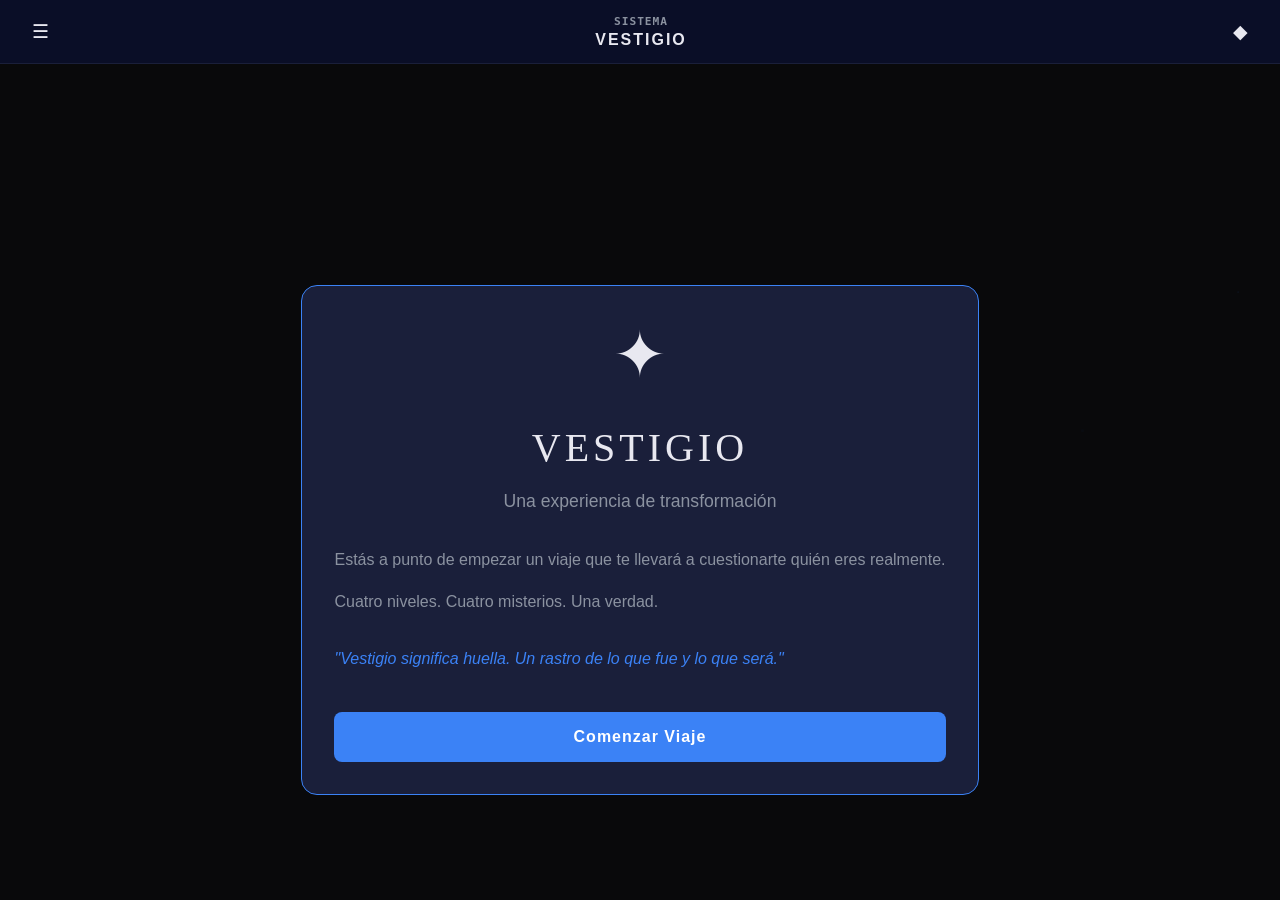
==== commit 456072d0: "Complete VESTIGIO implementation: Full-featured ARG experience - Comprehensive interactive UI with 5" ====
--- a/index.html
+++ b/index.html
@@ -2,165 +2,584 @@
 <html lang="es">
 <head>
 <meta charset="utf-8">
-<meta name="viewport" content="width=device-width,initial-scale=1,viewport-fit=cover">
+<meta name="viewport" content="width=device-width,initial-scale=1,viewport-fit=cover,user-scalable=no">
 <meta name="theme-color" content="#09090b">
 <meta name="apple-mobile-web-app-capable" content="yes">
-<title>VESTIGIO · Matrices</title>
+<meta name="apple-mobile-web-app-status-bar-style" content="black-translucent">
+<meta name="description" content="VESTIGIO - Una experiencia ARG de transformación personal">
+<title>✦ VESTIGIO</title>
+<link rel="icon" href="data:image/svg+xml,<svg xmlns='http://www.w3.org/2000/svg' viewBox='0 0 64 64'><circle cx='32' cy='32' r='28' fill='none' stroke='%233b82f6' stroke-width='2'/></svg>">
 <link rel="stylesheet" href="./css/main.css">
+<link rel="stylesheet" href="./css/animations.css">
+<style>
+:root {
+  --color-primary: #0a0e27;
+  --color-secondary: #1a1f3a;
+  --color-accent: #3b82f6;
+  --color-text: #e8e8f0;
+  --color-text-muted: #8b92a0;
+}
+
+body {
+  margin: 0;
+  padding: 0;
+  font-family: -apple-system, BlinkMacSystemFont, 'Segoe UI', Roboto, sans-serif;
+  background: var(--color-primary);
+  color: var(--color-text);
+  overflow: hidden;
+  -webkit-user-select: none;
+  user-select: none;
+}
+
+#canvas-bg {
+  position: fixed;
+  top: 0;
+  left: 0;
+  right: 0;
+  bottom: 0;
+  opacity: 0.3;
+  z-index: 0;
+}
+
+header.topbar {
+  position: fixed;
+  top: 0;
+  left: 0;
+  right: 0;
+  height: 4rem;
+  background: var(--color-primary);
+  border-bottom: 1px solid var(--color-secondary);
+  display: flex;
+  align-items: center;
+  justify-content: space-between;
+  padding: 0 1.5rem;
+  z-index: 1000;
+}
+
+.topbar button {
+  background: none;
+  border: none;
+  color: var(--color-text);
+  font-size: 1.2rem;
+  cursor: pointer;
+  padding: 0.5rem;
+  -webkit-appearance: none;
+}
+
+.topbar div {
+  flex: 1;
+  text-align: center;
+}
+
+.topbar small {
+  display: block;
+  font-size: 0.7rem;
+  color: var(--color-text-muted);
+  letter-spacing: 1px;
+  text-transform: uppercase;
+}
+
+.topbar strong {
+  display: block;
+  font-size: 1rem;
+  letter-spacing: 2px;
+}
+
+main.app-shell {
+  position: fixed;
+  top: 4rem;
+  left: 0;
+  right: 0;
+  bottom: 0;
+  overflow-y: auto;
+  -webkit-overflow-scrolling: touch;
+  z-index: 100;
+}
+
+.view {
+  display: none;
+  min-height: 100%;
+  padding: 0;
+  animation: fadeIn 0.3s ease-out;
+}
+
+.view.active {
+  display: flex;
+  flex-direction: column;
+  justify-content: center;
+  align-items: center;
+}
+
+@keyframes fadeIn {
+  from { opacity: 0; }
+  to { opacity: 1; }
+}
+
+.card {
+  background: var(--color-secondary);
+  border: 1px solid var(--color-accent);
+  border-radius: 1rem;
+  padding: 2rem;
+  max-width: 600px;
+  margin: 2rem auto;
+}
+
+h1 {
+  font-size: 2.5rem;
+  letter-spacing: 4px;
+  margin: 2rem 0 1rem;
+  text-align: center;
+}
+
+h2 {
+  font-size: 1.5rem;
+  letter-spacing: 2px;
+  margin: 1.5rem 0 0.75rem;
+}
+
+p {
+  line-height: 1.6;
+  color: var(--color-text-muted);
+  margin: 1rem 0;
+}
+
+button.primary {
+  width: 100%;
+  padding: 1rem;
+  background: var(--color-accent);
+  color: white;
+  border: none;
+  border-radius: 0.5rem;
+  font-size: 1rem;
+  font-weight: 600;
+  letter-spacing: 1px;
+  cursor: pointer;
+  margin-top: 1.5rem;
+  transition: all 0.3s ease;
+  -webkit-appearance: none;
+}
+
+button.primary:active {
+  opacity: 0.8;
+  transform: scale(0.98);
+}
+
+button.secondary {
+  width: 100%;
+  padding: 1rem;
+  background: transparent;
+  color: var(--color-accent);
+  border: 2px solid var(--color-accent);
+  border-radius: 0.5rem;
+  font-size: 1rem;
+  font-weight: 600;
+  letter-spacing: 1px;
+  cursor: pointer;
+  margin-top: 0.75rem;
+  transition: all 0.3s ease;
+  -webkit-appearance: none;
+}
+
+.loading {
+  text-align: center;
+  padding: 4rem 2rem;
+}
+
+.spinner {
+  display: inline-block;
+  width: 3rem;
+  height: 3rem;
+  border: 3px solid var(--color-secondary);
+  border-top-color: var(--color-accent);
+  border-radius: 50%;
+  animation: spin 1s linear infinite;
+}
+
+@keyframes spin {
+  to { transform: rotate(360deg); }
+}
+
+.stats {
+  display: grid;
+  grid-template-columns: 1fr 1fr;
+  gap: 1rem;
+  margin-top: 2rem;
+}
+
+.stat-box {
+  background: var(--color-primary);
+  border: 1px solid var(--color-secondary);
+  border-radius: 0.5rem;
+  padding: 1rem;
+  text-align: center;
+}
+
+.stat-value {
+  font-size: 1.5rem;
+  color: var(--color-accent);
+  font-weight: 600;
+}
+
+.stat-label {
+  font-size: 0.75rem;
+  color: var(--color-text-muted);
+  letter-spacing: 1px;
+  text-transform: uppercase;
+  margin-top: 0.5rem;
+}
+</style>
 </head>
 <body>
-<canvas id="ambient"></canvas>
+
+<canvas id="canvas-bg"></canvas>
 
 <header class="topbar">
-  <button id="brandButton" class="icon-button" aria-label="Símbolo de Vestigio">
-    <span class="brand-mark"><i></i><i></i><i></i><b></b></span>
-  </button>
-  <div><small>SUBSISTEMA 214</small><strong>MATRICES</strong></div>
-  <button id="pauseButton" class="icon-button" aria-label="Pausar">Ⅱ</button>
+  <button id="menuButton" aria-label="Menú">☰</button>
+  <div>
+    <small id="subsystem">SISTEMA</small>
+    <strong id="title">VESTIGIO</strong>
+  </div>
+  <button id="statsButton" aria-label="Estadísticas">◆</button>
 </header>
 
 <main class="app-shell">
-  <section id="introView" class="view active">
-    <div class="intro-card">
-      <small>PRUEBA DE RAZONAMIENTO ABSTRACTO</small>
-      <h1>Diez patrones.<br>Una sola secuencia.</h1>
-      <p>No necesitas conocer ninguna regla previa. Cada matriz contiene suficiente información para deducir la respuesta.</p>
-      <p class="warning">Las respuestas incorrectas no bloquean la prueba, pero quedan registradas.</p>
-      <button id="startButton" class="primary">Iniciar matrices</button>
-      <button id="resumeButton" class="secondary" hidden>Continuar progreso</button>
+  <!-- Welcome Screen -->
+  <section id="welcomeView" class="view active">
+    <div class="card" style="max-width: 90%; margin-top: 2rem;">
+      <div style="text-align: center; margin-bottom: 2rem;">
+        <div style="font-size: 4rem; margin-bottom: 1rem;">✦</div>
+        <h1>VESTIGIO</h1>
+        <p style="font-size: 1.1rem; margin-top: 1rem;">Una experiencia de transformación</p>
+      </div>
+      
+      <p>Estás a punto de empezar un viaje que te llevará a cuestionarte quién eres realmente.</p>
+      <p>Cuatro niveles. Cuatro misterios. Una verdad.</p>
+      
+      <p style="color: var(--color-accent); margin-top: 2rem; font-style: italic;">
+        "Vestigio significa huella. Un rastro de lo que fue y lo que será."
+      </p>
+
+      <button class="primary" id="startButton">Comenzar Viaje</button>
+      <button class="secondary" id="resumeButton" style="display: none;">Continuar Donde Lo Dejaste</button>
     </div>
   </section>
 
-  <section id="matrixView" class="view">
-    <div class="matrix-shell">
-      <div class="matrix-topline">
-        <div>
-          <small id="matrixRule">REGLA</small>
-          <h2 id="matrixTitle">Matriz</h2>
+  <!-- Level 1 Screen -->
+  <section id="level1View" class="view">
+    <div class="card">
+      <h1>🧭 La Orientación</h1>
+      <p>Una brújula te espera. Un ángulo específico. Una frase cifrada.</p>
+      <p style="color: var(--color-text-muted); font-size: 0.9rem;">20-30 minutos</p>
+      
+      <div style="margin-top: 2rem; padding: 1.5rem; background: var(--color-primary); border-radius: 0.5rem; border: 1px solid var(--color-secondary);">
+        <p style="text-align: center; margin: 0;">En construcción...</p>
+        <p style="text-align: center; color: var(--color-text-muted); font-size: 0.9rem; margin-top: 0.5rem;">Sistema de orientación siendo implementado</p>
+      </div>
+      
+      <button class="primary" id="nextLevelButton">Siguiente Nivel →</button>
+    </div>
+  </section>
+
+  <!-- Level 2 Screen (Matrices) -->
+  <section id="level2View" class="view">
+    <div class="card">
+      <h1>🔮 La Esencia</h1>
+      <p>Diez matrices. Una sola secuencia. Descubre quién eres realmente.</p>
+      <p style="color: var(--color-text-muted); font-size: 0.9rem;">45 minutos</p>
+      
+      <div style="margin-top: 2rem; padding: 1.5rem; background: var(--color-primary); border-radius: 0.5rem; border: 1px solid var(--color-secondary);">
+        <p style="text-align: center; margin: 0;">Motor de matrices inicializando...</p>
+        <div class="spinner" style="margin-top: 1rem; margin-left: auto; margin-right: auto;"></div>
+      </div>
+      
+      <button class="primary" id="continueMatrixButton">Comenzar Matrices</button>
+    </div>
+  </section>
+
+  <!-- Level 3 Screen (Puzzle) -->
+  <section id="level3View" class="view">
+    <div class="card">
+      <h1>🧩 La Forma</h1>
+      <p>Un rompecabezas. 36 piezas. Kiwi, tu compañero, espera ser encontrado.</p>
+      <p style="color: var(--color-text-muted); font-size: 0.9rem;">45 minutos</p>
+      
+      <div style="margin-top: 2rem; padding: 1.5rem; background: var(--color-primary); border-radius: 0.5rem; border: 1px solid var(--color-secondary);">
+        <p style="text-align: center; margin: 0;">Puzzle interactivo</p>
+        <p style="text-align: center; color: var(--color-text-muted); font-size: 0.9rem; margin-top: 0.5rem;">Toca, rota, desliza. Restaura la imagen.</p>
+      </div>
+      
+      <button class="primary" id="continuePuzzleButton">Comenzar Puzzle</button>
+    </div>
+  </section>
+
+  <!-- Level 4 Screen (Final) -->
+  <section id="level4View" class="view">
+    <div class="card">
+      <h1>⛰️ La Experiencia</h1>
+      <p>No es un lugar. Es una verdad. Algo que te espera en las montañas blancas.</p>
+      <p style="color: var(--color-text-muted); font-size: 0.9rem;">15-20 minutos</p>
+      
+      <div style="margin-top: 2rem; padding: 1.5rem; background: var(--color-primary); border-radius: 0.5rem; border: 1px solid var(--color-secondary);">
+        <p style="text-align: center; color: var(--color-accent); font-size: 1.1rem;">✦ Revelación Cinematográfica ✦</p>
+      </div>
+      
+      <button class="primary" id="finalButton">Ver Revelación</button>
+    </div>
+  </section>
+
+  <!-- Stats Screen -->
+  <section id="statsView" class="view">
+    <div class="card">
+      <h1>Estadísticas</h1>
+      
+      <div class="stats">
+        <div class="stat-box">
+          <div class="stat-value" id="statLevel">1</div>
+          <div class="stat-label">Nivel Actual</div>
         </div>
-        <div class="matrix-stats">
-          <span id="matrixProgress">1 / 10</span>
-          <span id="timer">00:00</span>
+        <div class="stat-box">
+          <div class="stat-value" id="statProgress">0%</div>
+          <div class="stat-label">Progreso</div>
+        </div>
+        <div class="stat-box">
+          <div class="stat-value" id="statTime">0m 0s</div>
+          <div class="stat-label">Tiempo</div>
+        </div>
+        <div class="stat-box">
+          <div class="stat-value" id="statAchievements">0</div>
+          <div class="stat-label">Logros</div>
         </div>
       </div>
 
-      <p id="matrixPrompt" class="muted"></p>
-      <div id="matrixGrid" class="matrix-grid" aria-label="Matriz de patrones"></div>
-      <div id="matrixOptions" class="matrix-options" aria-label="Opciones de respuesta"></div>
-
-      <div class="matrix-footer">
-        <p id="feedback" class="feedback" role="status"></p>
-        <button id="confirmButton" class="primary" disabled>Confirmar respuesta</button>
-      </div>
+      <button class="secondary" id="backButton" style="margin-top: 2rem;">← Volver</button>
+      <button class="secondary" id="resetButton" style="margin-top: 0.75rem; color: #ef4444; border-color: #ef4444;">Reiniciar Experiencia</button>
     </div>
   </section>
-
-  <section id="resultView" class="view">
-    <div class="result-card">
-      <small>VALIDACIÓN COMPLETA</small>
-      <h2>Secuencia recuperada</h2>
-      <div id="symbolSequence" class="symbol-sequence"></div>
-      <dl class="result-stats">
-        <dt>Aciertos</dt><dd id="correctCount"></dd>
-        <dt>Intentos</dt><dd id="attemptCount"></dd>
-        <dt>Fragmentos</dt><dd id="scoreCount"></dd>
-        <dt>Tiempo</dt><dd id="totalTime"></dd>
-      </dl>
-      <p>La secuencia no es todavía una palabra. Debe conservarse para el expediente 214.</p>
-      <button id="restartButton" class="secondary">Reiniciar matrices</button>
-      <button id="exportButton" class="primary">Exportar resultado</button>
-    </div>
-  </section>
-
-<section id="dossierView" class="view">
-  <div class="dossier-shell">
-    <div class="dossier-head">
-      <div><small>EXPEDIENTE 214</small><h2>Archivo cinematográfico</h2></div>
-      <span id="selectedCount" class="dossier-count">0 seleccionadas</span>
-    </div>
-    <p class="dossier-quote">No recuerdes la historia. Recuerda únicamente aquello que nunca olvidaste.</p>
-    <div id="dossierGrid" class="dossier-grid"></div>
-    <div class="dossier-actions">
-      <button id="verifySelection" class="primary">Verificar selección</button>
-      <button id="clearSelection" class="secondary">Limpiar</button>
-    </div>
-    <p id="dossierFeedback" class="feedback"></p>
-
-    <div id="keywordStage" class="keyword-stage" hidden>
-      <small>ARCHIVO 214-B</small>
-      <h3>No leas. Busca.</h3>
-      <p>Escribe las palabras asociadas a las fotografías válidas. El sistema solo conservará las que coincidan con el archivo.</p>
-      <div id="keywordInputs" class="keyword-inputs"></div>
-      <button id="verifyKeywords" class="primary">Procesar palabras</button>
-      <div id="keywordResult" class="keyword-result"></div>
-    </div>
-  </div>
-</section>
-
-<dialog id="dossierViewer">
-  <form method="dialog" class="dialog-header">
-    <div><small id="dossierViewerCode"></small><h2 id="dossierViewerTitle"></h2></div>
-    <button value="cancel">×</button>
-  </form>
-  <div class="dossier-viewer-layout">
-    <div>
-      <div class="dossier-media"><img id="dossierViewerImage" alt=""></div>
-      <div class="viewer-tools">
-        <button id="viewerRotate" type="button" class="secondary">Rotar</button>
-        <button id="viewerNegative" type="button" class="secondary">Negativo</button>
-        <button id="viewerContrast" type="button" class="secondary">Contraste</button>
-      </div>
-    </div>
-    <aside>
-      <dl id="dossierMeta"></dl>
-      <label><input id="pinImportant" type="checkbox"> Marcar como importante</label>
-      <textarea id="dossierNote" rows="6" placeholder="Notas de investigación"></textarea>
-      <button id="saveDossierNote" class="secondary" type="button">Guardar nota</button>
-    </aside>
-  </div>
-</dialog>
-
 </main>
 
-<dialog id="pauseDialog">
-  <form method="dialog" class="dialog-header">
-    <div><small>SESIÓN PAUSADA</small><h2>Progreso guardado</h2></div>
-    <button value="cancel">×</button>
-  </form>
-  <p>Puedes cerrar Safari y continuar más tarde desde la misma matriz.</p>
-  <button id="continueDialogButton" class="primary">Continuar</button>
-</dialog>
-
-<dialog id="organizerDialog">
-  <form method="dialog" class="dialog-header">
-    <div><small>ACCESO RESTRINGIDO</small><h2>Organizador</h2></div>
-    <button value="cancel">×</button>
-  </form>
-  <div id="organizerLogin">
-    <label for="organizerPassword">Contraseña</label>
-    <div class="input-row">
-      <input id="organizerPassword" type="password" inputmode="numeric">
-      <button id="organizerEnter" class="primary">Entrar</button>
-    </div>
-  </div>
-  <div id="organizerPanel" hidden>
-    <pre id="organizerState"></pre>
-    <div class="organizer-actions">
-      <button id="solveCurrent" class="secondary">Resolver actual</button>
-      <button id="skipCurrent" class="secondary">Saltar actual</button>
-      <button id="showSolution" class="secondary">Mostrar solución</button>
-      <button id="resetEngine" class="danger">Reiniciar motor</button>
-    </div>
-  </div>
-</dialog>
-
-<script src="./config/matrix-settings.js"></script>
+<!-- System Scripts -->
 <script src="./config/matrices.js"></script>
-<script src="./config/dossier.js"></script>
+<script src="./config/cuaderno-pages.js"></script>
+<script src="./config/experience-config.js"></script>
+
+<!-- Core Engines -->
+<script src="./js/vestigio-core.js"></script>
+<script src="./js/level-integration.js"></script>
+<script src="./js/cinematic-system.js"></script>
+<script src="./js/achievements-system.js"></script>
+<script src="./js/svg-generator.js"></script>
+
+<!-- Specialized Engines -->
+<script src="./js/matrices/matrix-engine.js"></script>
+<script src="./js/matrices/matrix-renderer.js"></script>
 <script src="./js/matrices/matrix-storage.js"></script>
-<script src="./js/matrices/matrix-renderer.js"></script>
-<script src="./js/matrices/matrix-engine.js"></script>
-<script src="./js/dossier/dossier-engine.js"></script>
-<script src="./js/app.js"></script>
+<script src="./js/book/book-cipher.js"></script>
+<script src="./js/puzzle/puzzle-engine.js"></script>
+
+<!-- Storage -->
+<script src="./js/storage.js"></script>
+<script src="./js/utils.js"></script>
+
+<!-- Main Application -->
+<script>
+// Inicializar aplicación
+const app = {
+  core: new VestigigoCore(),
+  levels: new LevelIntegrationSystem(),
+  cinematic: new CinematicSystem(),
+  achievements: new AchievementsSystem(),
+  currentView: 'welcome',
+  gameStartTime: null
+};
+
+// DOM Elements
+const views = document.querySelectorAll('.view');
+const titleElement = document.getElementById('title');
+const subsystemElement = document.getElementById('subsystem');
+const startButton = document.getElementById('startButton');
+const resumeButton = document.getElementById('resumeButton');
+const nextLevelButton = document.getElementById('nextLevelButton');
+const continueMatrixButton = document.getElementById('continueMatrixButton');
+const continuePuzzleButton = document.getElementById('continuePuzzleButton');
+const finalButton = document.getElementById('finalButton');
+const menuButton = document.getElementById('menuButton');
+const statsButton = document.getElementById('statsButton');
+const backButton = document.getElementById('backButton');
+const resetButton = document.getElementById('resetButton');
+
+// Inicialización
+function showView(viewId) {
+  views.forEach(v => v.classList.remove('active'));
+  document.getElementById(viewId).classList.add('active');
+  app.currentView = viewId;
+}
+
+function updateHeader(title, subsystem = '') {
+  titleElement.textContent = title;
+  subsystemElement.textContent = subsystem || 'SISTEMA';
+}
+
+// Event Listeners
+startButton.addEventListener('click', () => {
+  app.gameStartTime = Date.now();
+  app.levels.initLevel1();
+  showView('level1View');
+  updateHeader('LA ORIENTACIÓN', 'NIVEL 1');
+});
+
+resumeButton.addEventListener('click', () => {
+  app.gameStartTime = Date.now();
+  showView('level1View');
+  updateHeader('LA ORIENTACIÓN', 'NIVEL 1');
+});
+
+nextLevelButton.addEventListener('click', () => {
+  app.levels.completeLevel(1, 'ROSA NO ES EL FINAL');
+  app.levels.initLevel2('DESVIO');
+  showView('level2View');
+  updateHeader('LA ESENCIA', 'NIVEL 2');
+  app.achievements.unlockMilestone('level1_complete');
+});
+
+continueMatrixButton.addEventListener('click', () => {
+  showView('level3View');
+  updateHeader('LA FORMA', 'NIVEL 3');
+});
+
+continuePuzzleButton.addEventListener('click', () => {
+  showView('level4View');
+  updateHeader('LA EXPERIENCIA', 'NIVEL 4');
+});
+
+finalButton.addEventListener('click', async () => {
+  const finalMsg = `Para Ania, con amor.
+
+Tu viaje ha terminado.
+Pero tu transformación apenas comienza.
+
+En las montañas blancas, donde la nieve susurra.
+Donde Kiwi corre libre.
+Donde tú encuentras quién realmente eres.
+
+Este es tu VESTIGIO.
+La huella de quién fuiste.
+El camino hacia quién serás.
+
+Coordenadas: 36.8° N, 3.6° W
+Elevación: 3478 metros
+Lugar: Mulhacén, Sierra Nevada
+
+Te espera en algún lugar muy real.`;
+
+  await app.cinematic.finalCinematic(finalMsg);
+  app.levels.completeLevel(4, 'FINAL_REVELATION');
+  app.achievements.unlockMilestone('level4_complete');
+});
+
+menuButton.addEventListener('click', () => {
+  showView('statsView');
+  updateHeader('ESTADÍSTICAS', '');
+  updateStats();
+});
+
+statsButton.addEventListener('click', () => {
+  showView('statsView');
+  updateHeader('ESTADÍSTICAS', '');
+  updateStats();
+});
+
+backButton.addEventListener('click', () => {
+  showView(app.currentView === 'statsView' ? 'welcomeView' : app.currentView);
+  updateHeader('VESTIGIO', '');
+});
+
+resetButton.addEventListener('click', () => {
+  if (confirm('¿Reiniciar la experiencia completa?')) {
+    app.core.reset();
+    app.levels = new LevelIntegrationSystem();
+    app.achievements.reset();
+    showView('welcomeView');
+    updateHeader('VESTIGIO', '');
+  }
+});
+
+function updateStats() {
+  const stats = app.core.getGameStats();
+  document.getElementById('statLevel').textContent = stats.currentLevel;
+  document.getElementById('statProgress').textContent = Math.round((stats.completedLevels / 4) * 100) + '%';
+  document.getElementById('statTime').textContent = stats.timeElapsed;
+  document.getElementById('statAchievements').textContent = app.achievements.getStats().unlockedAchievements;
+}
+
+// Canvas Background Animation
+function setupCanvasBackground() {
+  const canvas = document.getElementById('canvas-bg');
+  const ctx = canvas.getContext('2d');
+  
+  canvas.width = window.innerWidth;
+  canvas.height = window.innerHeight;
+  
+  let particles = [];
+  
+  function createParticles() {
+    for (let i = 0; i < 5; i++) {
+      particles.push({
+        x: Math.random() * canvas.width,
+        y: Math.random() * canvas.height,
+        size: Math.random() * 2 + 1,
+        vx: Math.random() * 0.5 - 0.25,
+        vy: Math.random() * 0.5 - 0.25,
+        opacity: Math.random() * 0.5
+      });
+    }
+  }
+  
+  function animate() {
+    ctx.clearRect(0, 0, canvas.width, canvas.height);
+    ctx.fillStyle = '#3b82f6';
+    
+    particles.forEach(p => {
+      p.x += p.vx;
+      p.y += p.vy;
+      p.opacity *= 0.99;
+      
+      if (p.x < 0 || p.x > canvas.width) p.vx *= -1;
+      if (p.y < 0 || p.y > canvas.height) p.vy *= -1;
+      
+      ctx.globalAlpha = p.opacity;
+      ctx.fillRect(p.x, p.y, p.size, p.size);
+    });
+    
+    particles = particles.filter(p => p.opacity > 0.01);
+    
+    if (Math.random() < 0.02) createParticles();
+    
+    requestAnimationFrame(animate);
+  }
+  
+  createParticles();
+  animate();
+}
+
+// Inicializar
+window.addEventListener('load', () => {
+  setupCanvasBackground();
+  app.core.init();
+  updateHeader('VESTIGIO', '');
+  
+  // Check for saved progress
+  const savedData = app.core.storage.loadPlayerData();
+  if (savedData && savedData.progress && Object.keys(savedData.progress).length > 0) {
+    resumeButton.style.display = 'block';
+  }
+});
+
+window.addEventListener('resize', () => {
+  const canvas = document.getElementById('canvas-bg');
+  canvas.width = window.innerWidth;
+  canvas.height = window.innerHeight;
+});
+</script>
+
 </body>
-</html>+</html>
--- a/css/main.css
+++ b/css/main.css
@@ -17,3 +17,199 @@
 #dossierViewer{width:min(96vw,1050px)}.dossier-viewer-layout{display:grid;grid-template-columns:1.35fr .65fr;gap:18px}.dossier-media{height:min(62vh,620px);overflow:auto;border:1px solid var(--line);border-radius:15px;background:#07080a;display:grid;place-items:center}.dossier-media img{max-width:100%;max-height:100%;transition:.25s}.viewer-tools{display:grid;grid-template-columns:repeat(3,1fr);gap:8px;margin-top:9px}.dossier-viewer-layout aside{display:grid;gap:12px;align-content:start}.dossier-viewer-layout dl{display:grid;grid-template-columns:auto 1fr;gap:8px}.dossier-viewer-layout dd{margin:0}.dossier-viewer-layout textarea{width:100%;min-height:140px;padding:12px;border:1px solid var(--line);border-radius:12px;background:rgba(255,255,255,.04);color:var(--text)}
 .img-negative{filter:invert(1) grayscale(1)!important}.img-contrast{filter:contrast(1.7) brightness(1.08) saturate(.45)!important}
 @media(max-width:850px){.dossier-grid{grid-template-columns:repeat(2,1fr)}.dossier-viewer-layout{grid-template-columns:1fr}.keyword-inputs{grid-template-columns:1fr}}
+
+/* VESTIGIO - Enhanced Mobile UI */
+
+:root {
+  --color-primary: #0a0e27;
+  --color-secondary: #1a1f3a;
+  --color-accent: #3b82f6;
+  --color-text: #e8e8f0;
+  --color-text-muted: #8b92a0;
+  --color-border: #2a2f45;
+  --spacing-xs: 0.25rem;
+  --spacing-sm: 0.5rem;
+  --spacing-md: 1rem;
+  --spacing-lg: 1.5rem;
+  --spacing-xl: 2rem;
+  --radius-sm: 0.375rem;
+  --radius-md: 0.5rem;
+  --radius-lg: 0.75rem;
+}
+
+* {
+  -webkit-tap-highlight-color: transparent;
+}
+
+body {
+  font-family: -apple-system, BlinkMacSystemFont, 'Segoe UI', Roboto, Oxygen, Ubuntu, Cantarell, sans-serif;
+  background: var(--color-primary);
+  color: var(--color-text);
+  overflow: hidden;
+}
+
+main.app-shell {
+  position: fixed;
+  top: 4rem;
+  left: 0;
+  right: 0;
+  bottom: 0;
+  overflow-y: auto;
+  -webkit-overflow-scrolling: touch;
+}
+
+.view {
+  display: none;
+  animation: fadeIn 0.3s ease-out;
+}
+
+.view.active {
+  display: flex;
+  flex-direction: column;
+}
+
+@keyframes fadeIn {
+  from { opacity: 0; }
+  to { opacity: 1; }
+}
+
+.matrix-grid {
+  display: grid;
+  grid-template-columns: repeat(3, 1fr);
+  gap: 1rem;
+  padding: 1.5rem;
+  background: var(--color-secondary);
+  border-radius: var(--radius-md);
+  border: 1px solid var(--color-border);
+}
+
+.matrix-cell {
+  aspect-ratio: 1;
+  display: flex;
+  align-items: center;
+  justify-content: center;
+  background: var(--color-primary);
+  border-radius: var(--radius-sm);
+  border: 1px solid var(--color-border);
+}
+
+.matrix-options {
+  display: grid;
+  grid-template-columns: repeat(auto-fit, minmax(60px, 1fr));
+  gap: 0.75rem;
+  padding: 1.5rem;
+  background: var(--color-secondary);
+  border-radius: var(--radius-md);
+  border: 1px solid var(--color-border);
+}
+
+.matrix-option {
+  aspect-ratio: 1;
+  display: flex;
+  flex-direction: column;
+  align-items: center;
+  justify-content: center;
+  gap: 0.5rem;
+  padding: 0.5rem;
+  background: var(--color-primary);
+  border: 2px solid var(--color-border);
+  border-radius: var(--radius-sm);
+  cursor: pointer;
+  transition: all 0.2s ease;
+  color: var(--color-text);
+  font-size: 0.75rem;
+}
+
+.matrix-option:active,
+.matrix-option.selected {
+  border-color: var(--color-accent);
+  background: color-mix(in srgb, var(--color-accent) 10%, var(--color-primary));
+}
+
+.option-svg {
+  width: 100%;
+  height: auto;
+  color: currentColor;
+}
+
+/* Puzzle Styles */
+
+.puzzle-container {
+  display: grid;
+  grid-template-columns: repeat(auto-fit, minmax(80px, 1fr));
+  gap: 1rem;
+  padding: 1.5rem;
+}
+
+.puzzle-piece {
+  aspect-ratio: 1;
+  background: var(--color-secondary);
+  border: 2px solid var(--color-border);
+  border-radius: var(--radius-sm);
+  cursor: grab;
+  user-select: none;
+  transition: all 0.2s ease;
+}
+
+.puzzle-piece:active {
+  cursor: grabbing;
+  opacity: 0.8;
+  box-shadow: 0 0 0 2px var(--color-accent);
+}
+
+/* Book/Dossier Styles */
+
+.dossier-grid {
+  display: grid;
+  grid-template-columns: repeat(auto-fill, minmax(150px, 1fr));
+  gap: 1rem;
+  padding: 1.5rem;
+}
+
+.dossier-card {
+  background: var(--color-secondary);
+  border: 1px solid var(--color-border);
+  border-radius: var(--radius-md);
+  padding: 1rem;
+  cursor: pointer;
+  transition: all 0.2s ease;
+}
+
+.dossier-card:active {
+  border-color: var(--color-accent);
+  box-shadow: 0 0 0 1px var(--color-accent);
+}
+
+/* Loading & Transitions */
+
+@keyframes spin {
+  from { transform: rotate(0deg); }
+  to { transform: rotate(360deg); }
+}
+
+.spinner {
+  display: inline-block;
+  width: 1em;
+  height: 1em;
+  border: 2px solid var(--color-border);
+  border-top-color: var(--color-accent);
+  border-radius: 50%;
+  animation: spin 1s linear infinite;
+}
+
+/* Responsive Typography */
+
+@media (max-width: 640px) {
+  h1 { font-size: 1.5rem; }
+  h2 { font-size: 1.25rem; }
+  p { font-size: 0.95rem; }
+}
+
+/* Print Styles */
+
+@media print {
+  body {
+    background: white;
+    color: black;
+  }
+}
--- a/css/animations.css
+++ b/css/animations.css
@@ -0,0 +1,19 @@
+@keyframes fadeUp {
+  from { opacity: 0; transform: translateY(12px); }
+  to { opacity: 1; transform: translateY(0); }
+}
+@keyframes pulseNeedle {
+  0%, 100% { opacity: .7; }
+  50% { opacity: 1; filter: brightness(1.4); }
+}
+.view.is-active { animation: fadeUp .42s ease both; }
+.brand-needle { animation: pulseNeedle 3.4s ease-in-out infinite; }
+
+@media (prefers-reduced-motion: reduce) {
+  *, *::before, *::after {
+    scroll-behavior: auto !important;
+    animation-duration: .001ms !important;
+    animation-iteration-count: 1 !important;
+    transition-duration: .001ms !important;
+  }
+}
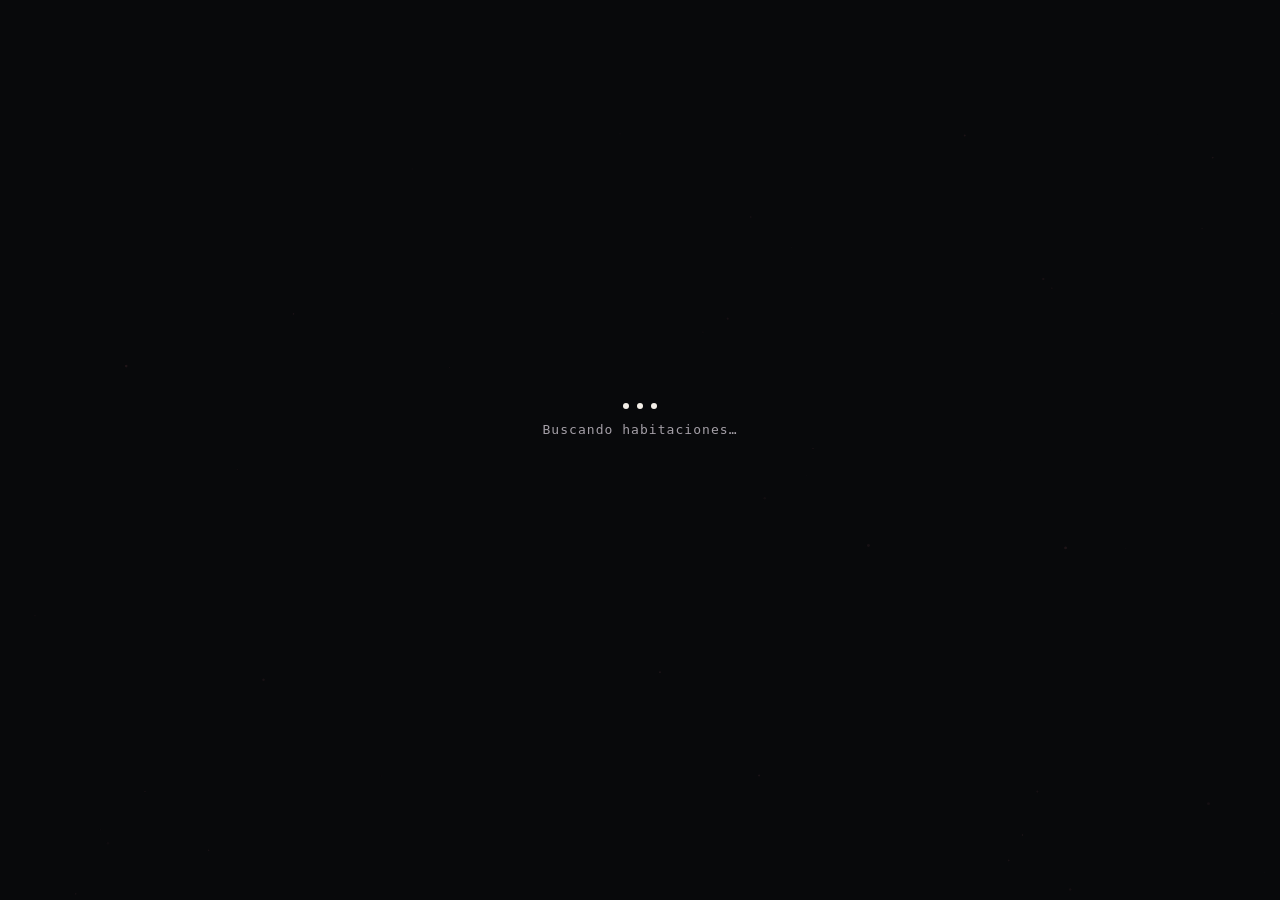
==== commit 59c422e9: "Restore ARG experience and deepen puzzles" ====
--- a/index.html
+++ b/index.html
@@ -2,584 +2,95 @@
 <html lang="es">
 <head>
 <meta charset="utf-8">
-<meta name="viewport" content="width=device-width,initial-scale=1,viewport-fit=cover,user-scalable=no">
-<meta name="theme-color" content="#09090b">
+<meta name="viewport" content="width=device-width,initial-scale=1,viewport-fit=cover">
+<meta name="theme-color" content="#08090b">
 <meta name="apple-mobile-web-app-capable" content="yes">
-<meta name="apple-mobile-web-app-status-bar-style" content="black-translucent">
-<meta name="description" content="VESTIGIO - Una experiencia ARG de transformación personal">
-<title>✦ VESTIGIO</title>
-<link rel="icon" href="data:image/svg+xml,<svg xmlns='http://www.w3.org/2000/svg' viewBox='0 0 64 64'><circle cx='32' cy='32' r='28' fill='none' stroke='%233b82f6' stroke-width='2'/></svg>">
+<title>VESTIGIO</title>
 <link rel="stylesheet" href="./css/main.css">
-<link rel="stylesheet" href="./css/animations.css">
-<style>
-:root {
-  --color-primary: #0a0e27;
-  --color-secondary: #1a1f3a;
-  --color-accent: #3b82f6;
-  --color-text: #e8e8f0;
-  --color-text-muted: #8b92a0;
-}
-
-body {
-  margin: 0;
-  padding: 0;
-  font-family: -apple-system, BlinkMacSystemFont, 'Segoe UI', Roboto, sans-serif;
-  background: var(--color-primary);
-  color: var(--color-text);
-  overflow: hidden;
-  -webkit-user-select: none;
-  user-select: none;
-}
-
-#canvas-bg {
-  position: fixed;
-  top: 0;
-  left: 0;
-  right: 0;
-  bottom: 0;
-  opacity: 0.3;
-  z-index: 0;
-}
-
-header.topbar {
-  position: fixed;
-  top: 0;
-  left: 0;
-  right: 0;
-  height: 4rem;
-  background: var(--color-primary);
-  border-bottom: 1px solid var(--color-secondary);
-  display: flex;
-  align-items: center;
-  justify-content: space-between;
-  padding: 0 1.5rem;
-  z-index: 1000;
-}
-
-.topbar button {
-  background: none;
-  border: none;
-  color: var(--color-text);
-  font-size: 1.2rem;
-  cursor: pointer;
-  padding: 0.5rem;
-  -webkit-appearance: none;
-}
-
-.topbar div {
-  flex: 1;
-  text-align: center;
-}
-
-.topbar small {
-  display: block;
-  font-size: 0.7rem;
-  color: var(--color-text-muted);
-  letter-spacing: 1px;
-  text-transform: uppercase;
-}
-
-.topbar strong {
-  display: block;
-  font-size: 1rem;
-  letter-spacing: 2px;
-}
-
-main.app-shell {
-  position: fixed;
-  top: 4rem;
-  left: 0;
-  right: 0;
-  bottom: 0;
-  overflow-y: auto;
-  -webkit-overflow-scrolling: touch;
-  z-index: 100;
-}
-
-.view {
-  display: none;
-  min-height: 100%;
-  padding: 0;
-  animation: fadeIn 0.3s ease-out;
-}
-
-.view.active {
-  display: flex;
-  flex-direction: column;
-  justify-content: center;
-  align-items: center;
-}
-
-@keyframes fadeIn {
-  from { opacity: 0; }
-  to { opacity: 1; }
-}
-
-.card {
-  background: var(--color-secondary);
-  border: 1px solid var(--color-accent);
-  border-radius: 1rem;
-  padding: 2rem;
-  max-width: 600px;
-  margin: 2rem auto;
-}
-
-h1 {
-  font-size: 2.5rem;
-  letter-spacing: 4px;
-  margin: 2rem 0 1rem;
-  text-align: center;
-}
-
-h2 {
-  font-size: 1.5rem;
-  letter-spacing: 2px;
-  margin: 1.5rem 0 0.75rem;
-}
-
-p {
-  line-height: 1.6;
-  color: var(--color-text-muted);
-  margin: 1rem 0;
-}
-
-button.primary {
-  width: 100%;
-  padding: 1rem;
-  background: var(--color-accent);
-  color: white;
-  border: none;
-  border-radius: 0.5rem;
-  font-size: 1rem;
-  font-weight: 600;
-  letter-spacing: 1px;
-  cursor: pointer;
-  margin-top: 1.5rem;
-  transition: all 0.3s ease;
-  -webkit-appearance: none;
-}
-
-button.primary:active {
-  opacity: 0.8;
-  transform: scale(0.98);
-}
-
-button.secondary {
-  width: 100%;
-  padding: 1rem;
-  background: transparent;
-  color: var(--color-accent);
-  border: 2px solid var(--color-accent);
-  border-radius: 0.5rem;
-  font-size: 1rem;
-  font-weight: 600;
-  letter-spacing: 1px;
-  cursor: pointer;
-  margin-top: 0.75rem;
-  transition: all 0.3s ease;
-  -webkit-appearance: none;
-}
-
-.loading {
-  text-align: center;
-  padding: 4rem 2rem;
-}
-
-.spinner {
-  display: inline-block;
-  width: 3rem;
-  height: 3rem;
-  border: 3px solid var(--color-secondary);
-  border-top-color: var(--color-accent);
-  border-radius: 50%;
-  animation: spin 1s linear infinite;
-}
-
-@keyframes spin {
-  to { transform: rotate(360deg); }
-}
-
-.stats {
-  display: grid;
-  grid-template-columns: 1fr 1fr;
-  gap: 1rem;
-  margin-top: 2rem;
-}
-
-.stat-box {
-  background: var(--color-primary);
-  border: 1px solid var(--color-secondary);
-  border-radius: 0.5rem;
-  padding: 1rem;
-  text-align: center;
-}
-
-.stat-value {
-  font-size: 1.5rem;
-  color: var(--color-accent);
-  font-weight: 600;
-}
-
-.stat-label {
-  font-size: 0.75rem;
-  color: var(--color-text-muted);
-  letter-spacing: 1px;
-  text-transform: uppercase;
-  margin-top: 0.5rem;
-}
-</style>
 </head>
 <body>
+<canvas id="ambient"></canvas>
 
-<canvas id="canvas-bg"></canvas>
-
-<header class="topbar">
-  <button id="menuButton" aria-label="Menú">☰</button>
-  <div>
-    <small id="subsystem">SISTEMA</small>
-    <strong id="title">VESTIGIO</strong>
-  </div>
-  <button id="statsButton" aria-label="Estadísticas">◆</button>
+<header id="topbar" class="topbar hidden">
+  <button id="brand" class="brand-button"><span class="brand-mark"><i></i><i></i><i></i><b></b></span></button>
+  <div class="brand-copy"><small>ORIGEN CONFIRMADO</small><strong>VESTIGIO</strong></div>
+  <button id="soundToggle" class="sound-button">◌</button>
 </header>
 
-<main class="app-shell">
-  <!-- Welcome Screen -->
-  <section id="welcomeView" class="view active">
-    <div class="card" style="max-width: 90%; margin-top: 2rem;">
-      <div style="text-align: center; margin-bottom: 2rem;">
-        <div style="font-size: 4rem; margin-bottom: 1rem;">✦</div>
-        <h1>VESTIGIO</h1>
-        <p style="font-size: 1.1rem; margin-top: 1rem;">Una experiencia de transformación</p>
-      </div>
-      
-      <p>Estás a punto de empezar un viaje que te llevará a cuestionarte quién eres realmente.</p>
-      <p>Cuatro niveles. Cuatro misterios. Una verdad.</p>
-      
-      <p style="color: var(--color-accent); margin-top: 2rem; font-style: italic;">
-        "Vestigio significa huella. Un rastro de lo que fue y lo que será."
-      </p>
+<main id="app">
+<section id="bootScene" class="scene active boot-scene">
+  <div class="boot-box">
+    <div class="boot-dots"><span></span><span></span><span></span></div>
+    <p id="bootStatus">Inicializando sesión…</p>
+    <div id="bootIdentity"></div>
+    <button id="bootContinue" class="primary concealed">Continuar</button>
+  </div>
+</section>
 
-      <button class="primary" id="startButton">Comenzar Viaje</button>
-      <button class="secondary" id="resumeButton" style="display: none;">Continuar Donde Lo Dejaste</button>
+<section id="introScene" class="scene">
+  <div class="frame intro-grid">
+    <div class="large-symbol"><i></i><i></i><i></i><i></i><b></b></div>
+    <div class="intro-copy"><small>MENSAJE VERIFICADO // RUMBO ALTERADO</small><h1>No estás aquí por accidente.</h1>
+      <p>Cuatro vestigios han cambiado de rumbo. Esta vez las respuestas no estarán en una sola pantalla.</p>
+      <em>Lo que se pierde no desaparece. Cambia de rumbo.</em>
+      <button id="startButton" class="primary">Iniciar recuperación</button>
     </div>
-  </section>
+  </div>
+</section>
 
-  <!-- Level 1 Screen -->
-  <section id="level1View" class="view">
-    <div class="card">
-      <h1>🧭 La Orientación</h1>
-      <p>Una brújula te espera. Un ángulo específico. Una frase cifrada.</p>
-      <p style="color: var(--color-text-muted); font-size: 0.9rem;">20-30 minutos</p>
-      
-      <div style="margin-top: 2rem; padding: 1.5rem; background: var(--color-primary); border-radius: 0.5rem; border: 1px solid var(--color-secondary);">
-        <p style="text-align: center; margin: 0;">En construcción...</p>
-        <p style="text-align: center; color: var(--color-text-muted); font-size: 0.9rem; margin-top: 0.5rem;">Sistema de orientación siendo implementado</p>
-      </div>
-      
-      <button class="primary" id="nextLevelButton">Siguiente Nivel →</button>
-    </div>
-  </section>
+<section id="hubScene" class="scene"><div class="frame">
+  <div class="hub-header"><div><small>REGISTRO DE SESIÓN</small><h2>Deriva activa</h2><p id="returnMessage" class="muted"></p></div>
+  <button id="openBook" class="book-button"><span>CUADERNO</span><strong id="fragmentCount">0 / 4</strong></button></div>
+  <div class="progress-line"><span id="progressBar"></span></div>
+  <div id="recordList" class="record-list"></div>
+</div></section>
 
-  <!-- Level 2 Screen (Matrices) -->
-  <section id="level2View" class="view">
-    <div class="card">
-      <h1>🔮 La Esencia</h1>
-      <p>Diez matrices. Una sola secuencia. Descubre quién eres realmente.</p>
-      <p style="color: var(--color-text-muted); font-size: 0.9rem;">45 minutos</p>
-      
-      <div style="margin-top: 2rem; padding: 1.5rem; background: var(--color-primary); border-radius: 0.5rem; border: 1px solid var(--color-secondary);">
-        <p style="text-align: center; margin: 0;">Motor de matrices inicializando...</p>
-        <div class="spinner" style="margin-top: 1rem; margin-left: auto; margin-right: auto;"></div>
-      </div>
-      
-      <button class="primary" id="continueMatrixButton">Comenzar Matrices</button>
-    </div>
-  </section>
+<section id="levelScene" class="scene"><div class="frame">
+  <button id="backHub" class="back-button">← Volver a los registros</button>
+  <article class="case-file">
+    <div class="case-header"><div><small id="levelCode"></small><h2 id="levelTitle"></h2><p id="levelSubtitle" class="muted"></p></div><span class="verified-badge">VERIFICADO</span></div>
+    <div id="puzzleArea" class="puzzle-area"></div>
+    <form id="answerForm" class="answer-form">
+      <label for="answerInput">Clave de recuperación</label>
+      <div class="answer-row"><input id="answerInput" autocomplete="off" autocapitalize="characters"><button class="primary">Verificar</button></div>
+      <p id="answerFeedback" class="feedback"></p>
+    </form>
+    <details class="hint-panel"><summary>Introducir código de pista</summary>
+      <div class="answer-row"><input id="hintInput" autocomplete="off"><button id="hintButton" type="button" class="secondary">Desbloquear</button></div>
+      <div id="hintOutput" class="hint-output"></div>
+    </details>
+  </article>
+</div></section>
 
-  <!-- Level 3 Screen (Puzzle) -->
-  <section id="level3View" class="view">
-    <div class="card">
-      <h1>🧩 La Forma</h1>
-      <p>Un rompecabezas. 36 piezas. Kiwi, tu compañero, espera ser encontrado.</p>
-      <p style="color: var(--color-text-muted); font-size: 0.9rem;">45 minutos</p>
-      
-      <div style="margin-top: 2rem; padding: 1.5rem; background: var(--color-primary); border-radius: 0.5rem; border: 1px solid var(--color-secondary);">
-        <p style="text-align: center; margin: 0;">Puzzle interactivo</p>
-        <p style="text-align: center; color: var(--color-text-muted); font-size: 0.9rem; margin-top: 0.5rem;">Toca, rota, desliza. Restaura la imagen.</p>
-      </div>
-      
-      <button class="primary" id="continuePuzzleButton">Comenzar Puzzle</button>
-    </div>
-  </section>
+<section id="revealScene" class="scene reveal-scene"><div class="reveal-wrap">
+  <div id="revealVisual" class="reveal-visual"></div><small>FRAGMENTO RECUPERADO</small><h2 id="revealTitle"></h2><p id="revealText"></p>
+  <button id="continueButton" class="primary">Continuar</button>
+</div></section>
 
-  <!-- Level 4 Screen (Final) -->
-  <section id="level4View" class="view">
-    <div class="card">
-      <h1>⛰️ La Experiencia</h1>
-      <p>No es un lugar. Es una verdad. Algo que te espera en las montañas blancas.</p>
-      <p style="color: var(--color-text-muted); font-size: 0.9rem;">15-20 minutos</p>
-      
-      <div style="margin-top: 2rem; padding: 1.5rem; background: var(--color-primary); border-radius: 0.5rem; border: 1px solid var(--color-secondary);">
-        <p style="text-align: center; color: var(--color-accent); font-size: 1.1rem;">✦ Revelación Cinematográfica ✦</p>
-      </div>
-      
-      <button class="primary" id="finalButton">Ver Revelación</button>
-    </div>
-  </section>
+<section id="bookScene" class="scene"><div class="frame">
+  <button id="closeBook" class="back-button">← Cerrar cuaderno</button>
+  <div class="book-cover"><small>ARCHIVO CENTRAL</small><h2>El Cuaderno de la Deriva</h2><p>Una habitación aparece más de una vez: 217.</p></div>
+  <div id="bookPages" class="book-pages"></div>
+</div></section>
 
-  <!-- Stats Screen -->
-  <section id="statsView" class="view">
-    <div class="card">
-      <h1>Estadísticas</h1>
-      
-      <div class="stats">
-        <div class="stat-box">
-          <div class="stat-value" id="statLevel">1</div>
-          <div class="stat-label">Nivel Actual</div>
-        </div>
-        <div class="stat-box">
-          <div class="stat-value" id="statProgress">0%</div>
-          <div class="stat-label">Progreso</div>
-        </div>
-        <div class="stat-box">
-          <div class="stat-value" id="statTime">0m 0s</div>
-          <div class="stat-label">Tiempo</div>
-        </div>
-        <div class="stat-box">
-          <div class="stat-value" id="statAchievements">0</div>
-          <div class="stat-label">Logros</div>
-        </div>
-      </div>
-
-      <button class="secondary" id="backButton" style="margin-top: 2rem;">← Volver</button>
-      <button class="secondary" id="resetButton" style="margin-top: 0.75rem; color: #ef4444; border-color: #ef4444;">Reiniciar Experiencia</button>
-    </div>
-  </section>
+<section id="letterScene" class="scene letter-scene"><article class="letter">
+  <small>UMBRAL ABIERTO</small><h2>Ania,</h2>
+  <p>No había un lugar escondido detrás de las pistas.</p>
+  <p>Había una puerta.</p>
+  <p>Al otro lado hay una experiencia real: aire frío, movimiento, naturaleza y una historia que todavía no voy a nombrar.</p>
+  <p>El último enigma no consistía en encontrar un nombre. Consistía en abrir nuestro próximo recuerdo.</p>
+  <p class="signature">Iván</p><button id="closeLetter" class="secondary">Volver al cuaderno</button>
+</article></section>
 </main>
 
-<!-- System Scripts -->
-<script src="./config/matrices.js"></script>
-<script src="./config/cuaderno-pages.js"></script>
-<script src="./config/experience-config.js"></script>
+<footer id="footer" class="footer hidden"><span id="sessionLabel"></span><span>ALMACENAMIENTO: LOCAL ACTIVO</span></footer>
 
-<!-- Core Engines -->
-<script src="./js/vestigio-core.js"></script>
-<script src="./js/level-integration.js"></script>
-<script src="./js/cinematic-system.js"></script>
-<script src="./js/achievements-system.js"></script>
-<script src="./js/svg-generator.js"></script>
+<dialog id="organizerDialog">
+<form method="dialog" class="dialog-header"><div><small>ACCESO RESTRINGIDO</small><h2>Modo Organizador</h2></div><button value="cancel">×</button></form>
+<div id="organizerLogin"><label for="organizerPassword">Contraseña</label><div class="answer-row"><input id="organizerPassword" type="password" inputmode="numeric"><button id="organizerEnter" class="primary">Entrar</button></div><p id="organizerFeedback"></p></div>
+<div id="organizerPanel" hidden><pre id="organizerState"></pre><div id="organizerControls"></div><button id="simulateAll" class="secondary">Simular resolución completa</button><button id="resetProgress" class="danger">Reiniciar progreso</button></div>
+</dialog>
 
-<!-- Specialized Engines -->
-<script src="./js/matrices/matrix-engine.js"></script>
-<script src="./js/matrices/matrix-renderer.js"></script>
-<script src="./js/matrices/matrix-storage.js"></script>
-<script src="./js/book/book-cipher.js"></script>
-<script src="./js/puzzle/puzzle-engine.js"></script>
-
-<!-- Storage -->
-<script src="./js/storage.js"></script>
-<script src="./js/utils.js"></script>
-
-<!-- Main Application -->
-<script>
-// Inicializar aplicación
-const app = {
-  core: new VestigigoCore(),
-  levels: new LevelIntegrationSystem(),
-  cinematic: new CinematicSystem(),
-  achievements: new AchievementsSystem(),
-  currentView: 'welcome',
-  gameStartTime: null
-};
-
-// DOM Elements
-const views = document.querySelectorAll('.view');
-const titleElement = document.getElementById('title');
-const subsystemElement = document.getElementById('subsystem');
-const startButton = document.getElementById('startButton');
-const resumeButton = document.getElementById('resumeButton');
-const nextLevelButton = document.getElementById('nextLevelButton');
-const continueMatrixButton = document.getElementById('continueMatrixButton');
-const continuePuzzleButton = document.getElementById('continuePuzzleButton');
-const finalButton = document.getElementById('finalButton');
-const menuButton = document.getElementById('menuButton');
-const statsButton = document.getElementById('statsButton');
-const backButton = document.getElementById('backButton');
-const resetButton = document.getElementById('resetButton');
-
-// Inicialización
-function showView(viewId) {
-  views.forEach(v => v.classList.remove('active'));
-  document.getElementById(viewId).classList.add('active');
-  app.currentView = viewId;
-}
-
-function updateHeader(title, subsystem = '') {
-  titleElement.textContent = title;
-  subsystemElement.textContent = subsystem || 'SISTEMA';
-}
-
-// Event Listeners
-startButton.addEventListener('click', () => {
-  app.gameStartTime = Date.now();
-  app.levels.initLevel1();
-  showView('level1View');
-  updateHeader('LA ORIENTACIÓN', 'NIVEL 1');
-});
-
-resumeButton.addEventListener('click', () => {
-  app.gameStartTime = Date.now();
-  showView('level1View');
-  updateHeader('LA ORIENTACIÓN', 'NIVEL 1');
-});
-
-nextLevelButton.addEventListener('click', () => {
-  app.levels.completeLevel(1, 'ROSA NO ES EL FINAL');
-  app.levels.initLevel2('DESVIO');
-  showView('level2View');
-  updateHeader('LA ESENCIA', 'NIVEL 2');
-  app.achievements.unlockMilestone('level1_complete');
-});
-
-continueMatrixButton.addEventListener('click', () => {
-  showView('level3View');
-  updateHeader('LA FORMA', 'NIVEL 3');
-});
-
-continuePuzzleButton.addEventListener('click', () => {
-  showView('level4View');
-  updateHeader('LA EXPERIENCIA', 'NIVEL 4');
-});
-
-finalButton.addEventListener('click', async () => {
-  const finalMsg = `Para Ania, con amor.
-
-Tu viaje ha terminado.
-Pero tu transformación apenas comienza.
-
-En las montañas blancas, donde la nieve susurra.
-Donde Kiwi corre libre.
-Donde tú encuentras quién realmente eres.
-
-Este es tu VESTIGIO.
-La huella de quién fuiste.
-El camino hacia quién serás.
-
-Coordenadas: 36.8° N, 3.6° W
-Elevación: 3478 metros
-Lugar: Mulhacén, Sierra Nevada
-
-Te espera en algún lugar muy real.`;
-
-  await app.cinematic.finalCinematic(finalMsg);
-  app.levels.completeLevel(4, 'FINAL_REVELATION');
-  app.achievements.unlockMilestone('level4_complete');
-});
-
-menuButton.addEventListener('click', () => {
-  showView('statsView');
-  updateHeader('ESTADÍSTICAS', '');
-  updateStats();
-});
-
-statsButton.addEventListener('click', () => {
-  showView('statsView');
-  updateHeader('ESTADÍSTICAS', '');
-  updateStats();
-});
-
-backButton.addEventListener('click', () => {
-  showView(app.currentView === 'statsView' ? 'welcomeView' : app.currentView);
-  updateHeader('VESTIGIO', '');
-});
-
-resetButton.addEventListener('click', () => {
-  if (confirm('¿Reiniciar la experiencia completa?')) {
-    app.core.reset();
-    app.levels = new LevelIntegrationSystem();
-    app.achievements.reset();
-    showView('welcomeView');
-    updateHeader('VESTIGIO', '');
-  }
-});
-
-function updateStats() {
-  const stats = app.core.getGameStats();
-  document.getElementById('statLevel').textContent = stats.currentLevel;
-  document.getElementById('statProgress').textContent = Math.round((stats.completedLevels / 4) * 100) + '%';
-  document.getElementById('statTime').textContent = stats.timeElapsed;
-  document.getElementById('statAchievements').textContent = app.achievements.getStats().unlockedAchievements;
-}
-
-// Canvas Background Animation
-function setupCanvasBackground() {
-  const canvas = document.getElementById('canvas-bg');
-  const ctx = canvas.getContext('2d');
-  
-  canvas.width = window.innerWidth;
-  canvas.height = window.innerHeight;
-  
-  let particles = [];
-  
-  function createParticles() {
-    for (let i = 0; i < 5; i++) {
-      particles.push({
-        x: Math.random() * canvas.width,
-        y: Math.random() * canvas.height,
-        size: Math.random() * 2 + 1,
-        vx: Math.random() * 0.5 - 0.25,
-        vy: Math.random() * 0.5 - 0.25,
-        opacity: Math.random() * 0.5
-      });
-    }
-  }
-  
-  function animate() {
-    ctx.clearRect(0, 0, canvas.width, canvas.height);
-    ctx.fillStyle = '#3b82f6';
-    
-    particles.forEach(p => {
-      p.x += p.vx;
-      p.y += p.vy;
-      p.opacity *= 0.99;
-      
-      if (p.x < 0 || p.x > canvas.width) p.vx *= -1;
-      if (p.y < 0 || p.y > canvas.height) p.vy *= -1;
-      
-      ctx.globalAlpha = p.opacity;
-      ctx.fillRect(p.x, p.y, p.size, p.size);
-    });
-    
-    particles = particles.filter(p => p.opacity > 0.01);
-    
-    if (Math.random() < 0.02) createParticles();
-    
-    requestAnimationFrame(animate);
-  }
-  
-  createParticles();
-  animate();
-}
-
-// Inicializar
-window.addEventListener('load', () => {
-  setupCanvasBackground();
-  app.core.init();
-  updateHeader('VESTIGIO', '');
-  
-  // Check for saved progress
-  const savedData = app.core.storage.loadPlayerData();
-  if (savedData && savedData.progress && Object.keys(savedData.progress).length > 0) {
-    resumeButton.style.display = 'block';
-  }
-});
-
-window.addEventListener('resize', () => {
-  const canvas = document.getElementById('canvas-bg');
-  canvas.width = window.innerWidth;
-  canvas.height = window.innerHeight;
-});
-</script>
-
-</body>
-</html>
+<script src="./config/config.js"></script>
+<script src="./js/app.js"></script>
+</body></html>
--- a/css/main.css
+++ b/css/main.css
@@ -1,215 +1,76 @@
-:root{--bg:#09090b;--panel:#15151a;--text:#f4f1ec;--muted:#aaa6ae;--line:rgba(255,255,255,.12);--rose:#e7b4c7;--rose2:#c86f84;--danger:#ff8585;--safeT:env(safe-area-inset-top,0px);--safeB:env(safe-area-inset-bottom,0px)}
-*{box-sizing:border-box}html,body{margin:0;min-height:100%;background:var(--bg);color:var(--text)}body{font-family:-apple-system,BlinkMacSystemFont,"Segoe UI",sans-serif;-webkit-font-smoothing:antialiased}button,input{font:inherit}button{color:inherit}
-#ambient{position:fixed;inset:0;width:100%;height:100%;pointer-events:none;opacity:.3}.topbar{position:fixed;z-index:20;top:0;left:0;right:0;display:grid;grid-template-columns:48px 1fr 48px;align-items:center;padding:calc(10px + var(--safeT)) 16px 10px;border-bottom:1px solid var(--line);background:rgba(9,9,11,.76);backdrop-filter:blur(20px)}.topbar>div{display:flex;flex-direction:column}.icon-button{min-width:44px;min-height:44px;border:0;background:transparent}.brand-mark{position:relative;display:block;width:38px;aspect-ratio:1}.brand-mark i{position:absolute;border:1px solid rgba(244,241,236,.55);border-radius:50%}.brand-mark i:nth-child(1){inset:0;border-right-color:transparent}.brand-mark i:nth-child(2){inset:16%;border-bottom-color:transparent}.brand-mark i:nth-child(3){inset:32%;border-left-color:transparent}.brand-mark b{position:absolute;left:50%;top:8%;width:1px;height:84%;background:linear-gradient(var(--rose),transparent);transform:rotate(15deg)}
-small{font:600 10px/1.5 ui-monospace,monospace;letter-spacing:.14em;color:var(--muted)}h1,h2{font-family:Georgia,serif;font-weight:500;letter-spacing:-.025em}.app-shell{position:relative;z-index:1;min-height:100vh;padding:calc(90px + var(--safeT)) 18px calc(38px + var(--safeB))}.view{display:none;min-height:calc(100vh - 130px)}.view.active{display:grid;place-items:center;animation:fade .5s ease}.intro-card,.matrix-shell,.result-card{width:min(100%,920px);padding:clamp(22px,5vw,42px);border:1px solid var(--line);border-radius:24px;background:rgba(20,20,25,.91);box-shadow:0 32px 90px rgba(0,0,0,.42)}.intro-card h1{font-size:clamp(44px,11vw,78px);line-height:1;margin:14px 0}.intro-card p{font-size:18px;line-height:1.6;color:#d7d2d8}.warning{color:var(--rose)!important}.primary,.secondary,.danger{min-height:50px;padding:13px 17px;border-radius:13px;border:1px solid var(--line);cursor:pointer}.primary{background:var(--text);color:#111;font-weight:750}.secondary{background:rgba(255,255,255,.045)}.danger{background:rgba(255,110,110,.08);color:#ffaaaa}.intro-card .secondary{margin-left:8px}
-.matrix-topline{display:flex;justify-content:space-between;gap:18px}.matrix-topline h2{font-size:clamp(36px,8vw,58px);margin:7px 0}.matrix-stats{display:flex;gap:9px;flex-wrap:wrap;justify-content:flex-end}.matrix-stats span{padding:9px 12px;border:1px solid var(--line);border-radius:999px;font:600 11px ui-monospace,monospace;color:var(--rose)}.muted{color:var(--muted);line-height:1.55}
-.matrix-grid{display:grid;grid-template-columns:repeat(3,1fr);gap:8px;margin:22px auto;width:min(100%,570px)}.matrix-cell{aspect-ratio:1;border:1px solid var(--line);border-radius:14px;background:#0d0e11;display:grid;place-items:center;color:var(--text)}.matrix-cell.missing{font:500 46px Georgia,serif;color:var(--rose)}.matrix-cell svg,.matrix-option svg{width:72%;height:72%}
-.matrix-options{display:grid;grid-template-columns:repeat(4,1fr);gap:10px;margin-top:20px}.matrix-option{min-height:92px;border:1px solid var(--line);border-radius:14px;background:rgba(255,255,255,.025);display:grid;place-items:center;cursor:pointer}.matrix-option.selected{border-color:var(--rose);box-shadow:0 0 0 1px var(--rose) inset,0 0 34px rgba(231,180,199,.12)}.matrix-option:disabled{opacity:.4}.matrix-footer{display:flex;justify-content:space-between;gap:14px;align-items:center;margin-top:18px}.feedback{min-height:24px;color:var(--muted)}.feedback.ok{color:#bfe9d0}.feedback.bad{color:#ffaaaa}
-.result-card h2{font-size:clamp(42px,10vw,68px);margin:10px 0}.symbol-sequence{display:flex;gap:10px;flex-wrap:wrap;margin:24px 0}.symbol-sequence span{min-width:52px;min-height:52px;border:1px solid rgba(231,180,199,.42);border-radius:14px;display:grid;place-items:center;font-size:28px;color:var(--rose)}.result-stats{display:grid;grid-template-columns:auto 1fr;gap:10px 18px;padding:18px;border:1px solid var(--line);border-radius:15px}.result-stats dt{color:var(--muted)}.result-stats dd{margin:0;font-weight:700}.result-card .primary,.result-card .secondary{margin-top:16px;margin-right:8px}
-dialog{width:min(92vw,720px);padding:20px;border:1px solid var(--line);border-radius:22px;background:#111216;color:var(--text)}dialog::backdrop{background:rgba(0,0,0,.8)}.dialog-header{display:flex;justify-content:space-between}.dialog-header button{border:0;background:transparent;font-size:24px}.input-row{display:grid;grid-template-columns:1fr auto;gap:10px}input{width:100%;min-height:50px;padding:13px;border:1px solid var(--line);border-radius:12px;background:rgba(255,255,255,.045);color:var(--text);font-size:16px}.organizer-actions{display:grid;grid-template-columns:repeat(2,1fr);gap:8px}pre{max-height:260px;overflow:auto;background:#08090b;padding:12px;border-radius:12px}
-@keyframes fade{from{opacity:0;transform:translateY(12px)}to{opacity:1;transform:none}}
-@media(max-width:680px){.matrix-options{grid-template-columns:repeat(2,1fr)}.matrix-footer{display:grid}.matrix-footer .primary{width:100%}.matrix-topline{display:grid}.matrix-stats{justify-content:flex-start}.input-row,.organizer-actions{grid-template-columns:1fr}.intro-card .secondary{margin-left:0;margin-top:10px;width:100%}.intro-card .primary{width:100%}}
+:root{
+  --bg:#08090b;--panel:rgba(17,18,22,.92);--paper:#e9dfcf;--text:#f3efe8;
+  --muted:#a49fa7;--line:rgba(255,255,255,.12);--rose:#c86e81;--rose-soft:#e3a2b1;
+  --ice:#eef4f7;--danger:#ff8585;--safeT:env(safe-area-inset-top,0px);--safeB:env(safe-area-inset-bottom,0px)
+}
+*{box-sizing:border-box}html,body{margin:0;min-height:100%;background:var(--bg);color:var(--text)}
+body{font-family:-apple-system,BlinkMacSystemFont,"SF Pro Display","Segoe UI",sans-serif;-webkit-font-smoothing:antialiased;overflow-x:hidden}
+button,input{font:inherit}button{color:inherit}input{width:100%;min-height:50px;padding:14px 16px;border:1px solid var(--line);border-radius:13px;background:rgba(255,255,255,.045);color:var(--text);font-size:16px}
+button:focus-visible,input:focus-visible,summary:focus-visible{outline:2px solid var(--rose-soft);outline-offset:3px}
+#ambient{position:fixed;inset:0;width:100%;height:100%;pointer-events:none;opacity:.38;z-index:0}
+.topbar{position:fixed;z-index:40;top:0;left:0;right:0;display:grid;grid-template-columns:48px 1fr 48px;align-items:center;gap:10px;padding:calc(10px + var(--safeT)) 16px 10px;border-bottom:1px solid var(--line);background:rgba(8,9,11,.72);backdrop-filter:blur(22px);transition:.4s}
+.hidden{opacity:0;pointer-events:none}.brand-copy{display:flex;flex-direction:column}.topbar small,.scene small{display:block;font:600 10px/1.5 ui-monospace,SFMono-Regular,Menlo,monospace;letter-spacing:.15em;color:var(--muted)}
+.brand-button,.sound-button{min-width:44px;min-height:44px;border:0;background:transparent}
+.brand-mark,.large-symbol{position:relative;display:block;aspect-ratio:1}.brand-mark{width:38px}
+.brand-mark i,.large-symbol i{position:absolute;border:1px solid rgba(243,239,232,.55);border-radius:50%}
+.brand-mark i:nth-child(1),.large-symbol i:nth-child(1){inset:0;border-right-color:transparent}
+.brand-mark i:nth-child(2),.large-symbol i:nth-child(2){inset:16%;border-bottom-color:transparent}
+.brand-mark i:nth-child(3),.large-symbol i:nth-child(3){inset:32%;border-left-color:transparent}
+.large-symbol i:nth-child(4){inset:44%;border-top-color:transparent}
+.brand-mark b,.large-symbol b{position:absolute;left:50%;top:8%;width:1px;height:84%;background:linear-gradient(var(--rose-soft),transparent);transform:rotate(15deg)}
+.scene{display:none;min-height:100vh;padding:calc(94px + var(--safeT)) 18px calc(90px + var(--safeB));position:relative;z-index:1}
+.scene.active{display:block;animation:sceneIn .62s ease both}.boot-scene.active,.reveal-scene.active{display:flex;align-items:center;justify-content:center;text-align:center}.boot-scene{padding:0}
+.frame{width:min(100%,920px);margin:auto}.boot-box{width:min(86vw,470px)}.boot-dots{display:flex;justify-content:center;gap:8px}.boot-dots span{width:6px;height:6px;border-radius:50%;background:var(--text);animation:dots 1.3s infinite}.boot-dots span:nth-child(2){animation-delay:.16s}.boot-dots span:nth-child(3){animation-delay:.32s}
+#bootStatus{font:500 13px ui-monospace,monospace;color:var(--muted);letter-spacing:.08em}.boot-box strong{display:block;font:500 clamp(42px,11vw,70px) Georgia,serif;margin:18px}.concealed{opacity:0;pointer-events:none}
+.intro-grid{min-height:calc(100vh - 180px);display:grid;gap:30px;align-items:center}.large-symbol{width:min(68vw,330px);margin:auto}
+h1,h2{font-family:Georgia,"Times New Roman",serif;font-weight:500;letter-spacing:-.025em}.intro-copy h1{font-size:clamp(44px,12vw,78px);line-height:.98;margin:14px 0}.intro-copy p{font-size:clamp(18px,4.8vw,24px);line-height:1.62;color:#d8d3d9}.intro-copy em{display:block;color:var(--rose-soft);margin:22px 0 30px}
+.primary,.secondary,.danger,.back-button,.book-button{min-height:48px;border-radius:13px;cursor:pointer}
+.primary{padding:13px 18px;border:1px solid rgba(255,255,255,.17);background:var(--text);color:#111216;font-weight:750}
+.secondary{padding:13px 16px;border:1px solid var(--line);background:rgba(255,255,255,.045)}
+.danger{padding:13px 16px;border:1px solid rgba(255,133,133,.4);background:rgba(255,133,133,.1);color:#ffaaaa}
+.back-button{padding:10px 2px;border:0;background:transparent;color:var(--muted)}
+.hub-header{display:flex;justify-content:space-between;gap:18px}.hub-header h2,.case-header h2,.reveal-wrap h2,.book-cover h2,.letter h2{font-size:clamp(42px,10vw,72px);margin:8px 0}.muted{color:var(--muted);line-height:1.55}
+.book-button{min-width:108px;padding:12px;border:1px solid var(--line);background:rgba(255,255,255,.035);display:flex;flex-direction:column;align-items:flex-end}.book-button span{font:600 9px ui-monospace,monospace;letter-spacing:.12em;color:var(--muted)}.book-button strong{font-size:22px}
+.progress-line{height:2px;margin:24px 0 30px;background:rgba(255,255,255,.08)}.progress-line span{display:block;height:100%;width:0;background:linear-gradient(90deg,var(--rose),var(--ice));transition:width .6s}
+.record-list{display:grid;gap:12px}.record{width:100%;padding:21px 18px;border:1px solid var(--line);border-radius:19px;background:linear-gradient(180deg,rgba(255,255,255,.038),rgba(255,255,255,.018));text-align:left}.record.complete{border-left:2px solid var(--rose)}.record:disabled{opacity:.36}.record-top{display:flex;justify-content:space-between}.record h3{font:500 29px Georgia,serif;margin:15px 0 4px}.record p{margin:0;color:var(--muted)}.record-status{font:600 10px ui-monospace,monospace;letter-spacing:.12em;color:var(--rose-soft)}
+.case-file{padding:clamp(22px,5vw,42px);border:1px solid var(--line);border-radius:24px;background:linear-gradient(180deg,rgba(19,20,24,.94),rgba(12,13,16,.9));box-shadow:0 35px 100px rgba(0,0,0,.42)}
+.case-header{display:flex;justify-content:space-between;gap:16px}.verified-badge{align-self:flex-start;padding:7px 9px;border:1px solid rgba(200,110,129,.48);border-radius:999px;color:var(--rose-soft);font:600 9px ui-monospace,monospace;transform:rotate(-4deg)}
+.puzzle-area{margin:26px 0}.answer-form label{display:block;margin-bottom:8px;color:var(--muted)}.answer-row{display:grid;grid-template-columns:1fr auto;gap:10px}.feedback{min-height:24px}.feedback.ok{color:#bfe9d0}.feedback.bad{color:#ffaaaa}.hint-panel{margin-top:24px;border-top:1px solid var(--line);padding-top:18px}.hint-panel summary{cursor:pointer;color:var(--muted)}.hint-panel .answer-row{margin-top:14px}.hint-output{margin-top:12px;padding:14px;border-radius:13px;background:rgba(255,255,255,.035);line-height:1.55}
+.dossier-grid{display:grid;gap:14px}.paper{padding:18px;border:1px solid rgba(20,20,20,.15);border-radius:5px;background:linear-gradient(145deg,#ece3d5,#d9cdbb);color:#18171a;box-shadow:0 20px 45px rgba(0,0,0,.24);position:relative;overflow:hidden}.paper::after{content:"";position:absolute;inset:0;background:repeating-linear-gradient(0deg,transparent 0 4px,rgba(0,0,0,.018) 5px);pointer-events:none}
+.paper h3{font:600 12px ui-monospace,monospace;letter-spacing:.11em;margin:0 0 13px}.cipher{font:700 20px/1.7 ui-monospace,monospace;letter-spacing:.06em;word-break:break-word}.compass-card{display:grid;place-items:center;padding:18px;border:1px solid var(--line);border-radius:18px;background:rgba(255,255,255,.025)}
+.compass{position:relative;width:min(62vw,230px);aspect-ratio:1;border:1px solid rgba(255,255,255,.25);border-radius:50%;background:radial-gradient(circle,rgba(255,255,255,.04),transparent 64%)}.compass::before{content:"N";position:absolute;top:9px;left:50%;transform:translateX(-50%);font:700 16px ui-monospace,monospace}.compass::after{content:"";position:absolute;left:50%;top:13%;height:74%;width:2px;background:linear-gradient(var(--rose),rgba(255,255,255,.12));transform:rotate(15deg);transform-origin:center}
+.file-tools{display:flex;flex-wrap:wrap;gap:8px;margin-top:12px}.micro-button{min-height:44px;padding:10px 13px;border:1px solid rgba(0,0,0,.2);border-radius:10px;background:rgba(0,0,0,.06);color:#18171a}
+.reveal-box{display:none;margin-top:14px;padding:14px;border:1px dashed rgba(0,0,0,.28);font:600 14px ui-monospace,monospace}.reveal-box.visible{display:block}
+.film-strip{display:grid;grid-template-columns:repeat(3,1fr);gap:9px;padding:10px;border:1px solid var(--line);border-radius:15px;background:#050506}.film-frame{min-height:118px;padding:12px;border:1px solid rgba(255,255,255,.08);background:linear-gradient(145deg,#242126,#0d0d0f);display:flex;flex-direction:column;justify-content:space-between}.film-frame strong{font:600 12px ui-monospace,monospace;color:var(--rose-soft)}.film-frame p{margin:0;color:#cbc5cc;font-size:13px;line-height:1.45}
+.scent-table{display:grid;gap:8px}.scent-row{display:grid;grid-template-columns:94px 1fr;gap:10px;padding:10px;border-bottom:1px solid rgba(0,0,0,.16)}.scent-row span:first-child{font-weight:700}.mirror-text{padding:14px;border:1px dashed rgba(0,0,0,.3);font:700 18px ui-monospace,monospace;text-align:center}
+.kiwi-photo{width:100%;max-height:380px;object-fit:cover;border-radius:6px;filter:saturate(.72) contrast(1.05)}.scan-grid{display:grid;gap:8px}.scan-layer{display:grid;grid-template-columns:1fr auto;align-items:center;gap:10px;padding:11px;border:1px solid var(--line);border-radius:13px;background:rgba(255,255,255,.03)}.scan-art{height:48px;border-radius:8px;background:linear-gradient(90deg,rgba(200,110,129,.12),rgba(200,110,129,.58));display:flex;align-items:center;padding:0 13px;font:600 12px ui-monospace,monospace}.scan-controls{display:flex;gap:5px}.scan-controls button{min-width:44px;min-height:44px;border:1px solid var(--line);border-radius:10px;background:transparent}.scan-result{min-height:28px;color:var(--rose-soft);font:600 13px ui-monospace,monospace}
+.final-book-text{padding:18px;border:1px solid var(--line);border-radius:16px;background:rgba(255,255,255,.03);line-height:1.7}.fragment-row{display:flex;gap:8px;flex-wrap:wrap;margin:14px 0}.fragment-chip{padding:9px 12px;border:1px solid rgba(200,110,129,.48);border-radius:999px;color:var(--rose-soft);font:600 12px ui-monospace,monospace}
+.book-cipher{display:grid;grid-template-columns:repeat(5,1fr);gap:7px;margin-top:14px}.book-word{min-height:50px;padding:7px;border:1px solid var(--line);border-radius:10px;display:flex;align-items:center;justify-content:center;text-align:center;color:#c8c3ca;font:500 11px ui-monospace,monospace}
+.reveal-wrap{width:min(100%,650px)}.reveal-visual{width:160px;height:160px;margin:0 auto 28px;border-radius:44px;background:radial-gradient(circle at 30% 20%,rgba(255,255,255,.34),transparent 22%),linear-gradient(145deg,rgba(200,110,129,.9),rgba(90,62,78,.25));box-shadow:0 0 110px rgba(200,110,129,.25)}.reveal-wrap p{font-size:19px;line-height:1.7;color:#d8d3da}
+.book-cover{padding:34px;border:1px solid var(--line);border-radius:24px;background:linear-gradient(145deg,#17161a,#0d0d10);box-shadow:0 35px 90px rgba(0,0,0,.45)}.book-pages{display:grid;grid-template-columns:repeat(2,minmax(0,1fr));gap:14px;margin-top:16px}.book-page{min-height:230px;padding:22px;border-radius:18px;background:linear-gradient(145deg,#ece3d5,#d9cdbb);color:#17161a;display:flex;flex-direction:column;justify-content:space-between}.book-page.locked{background:#141419;color:#7c7881;border:1px solid var(--line)}.book-page strong{font:500 35px Georgia,serif}
+.letter-scene{background:linear-gradient(180deg,#eef4f7,white);color:#17161a}.letter{width:min(100%,700px);margin:auto;padding:clamp(26px,7vw,60px);background:white;box-shadow:0 30px 90px rgba(60,75,85,.18)}.letter p{font:20px/1.8 Georgia,serif}.signature{font-size:35px!important;font-style:italic}
+.footer{position:fixed;z-index:40;left:0;right:0;bottom:0;display:flex;justify-content:space-between;gap:10px;padding:9px 16px calc(9px + var(--safeB));border-top:1px solid var(--line);background:rgba(8,9,11,.72);backdrop-filter:blur(18px);font:500 8px ui-monospace,monospace;color:var(--muted)}
+dialog{width:min(92vw,760px);max-height:86vh;padding:20px;border:1px solid var(--line);border-radius:22px;background:#111216;color:var(--text)}dialog::backdrop{background:rgba(0,0,0,.78);backdrop-filter:blur(6px)}.dialog-header{display:flex;justify-content:space-between}.dialog-header button{background:transparent;border:0;font-size:24px}dialog pre{max-height:230px;overflow:auto;background:#08090b;padding:12px}#organizerControls{display:grid;gap:8px;margin:12px 0}
+@keyframes sceneIn{from{opacity:0;transform:translateY(14px)}to{opacity:1;transform:none}}@keyframes dots{0%,80%,100%{opacity:.2;transform:scale(.8)}40%{opacity:1;transform:scale(1)}}@keyframes spin{to{transform:rotate(360deg)}}.large-symbol i:nth-child(1){animation:spin 32s linear infinite}.large-symbol i:nth-child(2){animation:spin 25s linear infinite reverse}.large-symbol i:nth-child(3){animation:spin 18s linear infinite}
+@media(min-width:780px){.intro-grid{grid-template-columns:1.1fr .9fr}.large-symbol{order:2}.record-list{grid-template-columns:repeat(2,minmax(0,1fr))}.dossier-grid.two{grid-template-columns:1.15fr .85fr}}
+@media(max-width:650px){.answer-row{grid-template-columns:1fr}.answer-row button{width:100%}.film-strip{grid-template-columns:1fr}.book-pages{grid-template-columns:1fr}.book-cipher{grid-template-columns:repeat(3,1fr)}.footer{font-size:7px}.hub-header{align-items:stretch}}
 @media(prefers-reduced-motion:reduce){*{animation-duration:.001ms!important;transition-duration:.001ms!important}}
-.dossier-shell{width:min(100%,1120px);padding:clamp(22px,5vw,42px);border:1px solid var(--line);border-radius:24px;background:rgba(20,20,25,.92);box-shadow:0 32px 90px rgba(0,0,0,.42)}
-.dossier-head{display:flex;justify-content:space-between;gap:18px}.dossier-head h2{font-size:clamp(40px,9vw,64px);margin:8px 0}.dossier-count{padding:9px 12px;border:1px solid var(--line);border-radius:999px;color:var(--rose);height:max-content;font:600 11px ui-monospace,monospace}
-.dossier-quote{font:italic 21px/1.6 Georgia,serif;color:#d9d3da}.dossier-grid{display:grid;grid-template-columns:repeat(4,minmax(0,1fr));gap:12px;margin-top:20px}.dossier-card{position:relative;padding:0;border:1px solid var(--line);border-radius:15px;background:#101115;overflow:hidden;text-align:left}.dossier-card img{width:100%;height:150px;object-fit:cover;filter:saturate(.7)}.dossier-card div{padding:11px}.dossier-card strong{display:block;margin-top:3px}.dossier-card.selected{border-color:var(--rose);box-shadow:0 0 0 1px var(--rose) inset}.dossier-card.pinned::after{content:'●';position:absolute;top:9px;right:9px;color:#d45b72;text-shadow:0 0 14px #d45b72}.dossier-actions{display:flex;gap:10px;margin-top:18px}
-.keyword-stage{margin-top:24px;padding:20px;border:1px solid var(--line);border-radius:17px;background:rgba(255,255,255,.025)}.keyword-stage h3{font:500 34px Georgia,serif;margin:8px 0}.keyword-inputs{display:grid;grid-template-columns:repeat(3,1fr);gap:9px;margin:16px 0}.keyword-result{margin-top:15px;padding:15px;border:1px dashed rgba(231,180,199,.4);border-radius:12px;color:var(--rose);font:700 18px ui-monospace,monospace}
-#dossierViewer{width:min(96vw,1050px)}.dossier-viewer-layout{display:grid;grid-template-columns:1.35fr .65fr;gap:18px}.dossier-media{height:min(62vh,620px);overflow:auto;border:1px solid var(--line);border-radius:15px;background:#07080a;display:grid;place-items:center}.dossier-media img{max-width:100%;max-height:100%;transition:.25s}.viewer-tools{display:grid;grid-template-columns:repeat(3,1fr);gap:8px;margin-top:9px}.dossier-viewer-layout aside{display:grid;gap:12px;align-content:start}.dossier-viewer-layout dl{display:grid;grid-template-columns:auto 1fr;gap:8px}.dossier-viewer-layout dd{margin:0}.dossier-viewer-layout textarea{width:100%;min-height:140px;padding:12px;border:1px solid var(--line);border-radius:12px;background:rgba(255,255,255,.04);color:var(--text)}
-.img-negative{filter:invert(1) grayscale(1)!important}.img-contrast{filter:contrast(1.7) brightness(1.08) saturate(.45)!important}
-@media(max-width:850px){.dossier-grid{grid-template-columns:repeat(2,1fr)}.dossier-viewer-layout{grid-template-columns:1fr}.keyword-inputs{grid-template-columns:1fr}}
 
-/* VESTIGIO - Enhanced Mobile UI */
 
-:root {
-  --color-primary: #0a0e27;
-  --color-secondary: #1a1f3a;
-  --color-accent: #3b82f6;
-  --color-text: #e8e8f0;
-  --color-text-muted: #8b92a0;
-  --color-border: #2a2f45;
-  --spacing-xs: 0.25rem;
-  --spacing-sm: 0.5rem;
-  --spacing-md: 1rem;
-  --spacing-lg: 1.5rem;
-  --spacing-xl: 2rem;
-  --radius-sm: 0.375rem;
-  --radius-md: 0.5rem;
-  --radius-lg: 0.75rem;
-}
-
-* {
-  -webkit-tap-highlight-color: transparent;
-}
-
-body {
-  font-family: -apple-system, BlinkMacSystemFont, 'Segoe UI', Roboto, Oxygen, Ubuntu, Cantarell, sans-serif;
-  background: var(--color-primary);
-  color: var(--color-text);
-  overflow: hidden;
-}
-
-main.app-shell {
-  position: fixed;
-  top: 4rem;
-  left: 0;
-  right: 0;
-  bottom: 0;
-  overflow-y: auto;
-  -webkit-overflow-scrolling: touch;
-}
-
-.view {
-  display: none;
-  animation: fadeIn 0.3s ease-out;
-}
-
-.view.active {
-  display: flex;
-  flex-direction: column;
-}
-
-@keyframes fadeIn {
-  from { opacity: 0; }
-  to { opacity: 1; }
-}
-
-.matrix-grid {
-  display: grid;
-  grid-template-columns: repeat(3, 1fr);
-  gap: 1rem;
-  padding: 1.5rem;
-  background: var(--color-secondary);
-  border-radius: var(--radius-md);
-  border: 1px solid var(--color-border);
-}
-
-.matrix-cell {
-  aspect-ratio: 1;
-  display: flex;
-  align-items: center;
-  justify-content: center;
-  background: var(--color-primary);
-  border-radius: var(--radius-sm);
-  border: 1px solid var(--color-border);
-}
-
-.matrix-options {
-  display: grid;
-  grid-template-columns: repeat(auto-fit, minmax(60px, 1fr));
-  gap: 0.75rem;
-  padding: 1.5rem;
-  background: var(--color-secondary);
-  border-radius: var(--radius-md);
-  border: 1px solid var(--color-border);
-}
-
-.matrix-option {
-  aspect-ratio: 1;
-  display: flex;
-  flex-direction: column;
-  align-items: center;
-  justify-content: center;
-  gap: 0.5rem;
-  padding: 0.5rem;
-  background: var(--color-primary);
-  border: 2px solid var(--color-border);
-  border-radius: var(--radius-sm);
-  cursor: pointer;
-  transition: all 0.2s ease;
-  color: var(--color-text);
-  font-size: 0.75rem;
-}
-
-.matrix-option:active,
-.matrix-option.selected {
-  border-color: var(--color-accent);
-  background: color-mix(in srgb, var(--color-accent) 10%, var(--color-primary));
-}
-
-.option-svg {
-  width: 100%;
-  height: auto;
-  color: currentColor;
-}
-
-/* Puzzle Styles */
-
-.puzzle-container {
-  display: grid;
-  grid-template-columns: repeat(auto-fit, minmax(80px, 1fr));
-  gap: 1rem;
-  padding: 1.5rem;
-}
-
-.puzzle-piece {
-  aspect-ratio: 1;
-  background: var(--color-secondary);
-  border: 2px solid var(--color-border);
-  border-radius: var(--radius-sm);
-  cursor: grab;
-  user-select: none;
-  transition: all 0.2s ease;
-}
-
-.puzzle-piece:active {
-  cursor: grabbing;
-  opacity: 0.8;
-  box-shadow: 0 0 0 2px var(--color-accent);
-}
-
-/* Book/Dossier Styles */
-
-.dossier-grid {
-  display: grid;
-  grid-template-columns: repeat(auto-fill, minmax(150px, 1fr));
-  gap: 1rem;
-  padding: 1.5rem;
-}
-
-.dossier-card {
-  background: var(--color-secondary);
-  border: 1px solid var(--color-border);
-  border-radius: var(--radius-md);
-  padding: 1rem;
-  cursor: pointer;
-  transition: all 0.2s ease;
-}
-
-.dossier-card:active {
-  border-color: var(--color-accent);
-  box-shadow: 0 0 0 1px var(--color-accent);
-}
-
-/* Loading & Transitions */
-
-@keyframes spin {
-  from { transform: rotate(0deg); }
-  to { transform: rotate(360deg); }
-}
-
-.spinner {
-  display: inline-block;
-  width: 1em;
-  height: 1em;
-  border: 2px solid var(--color-border);
-  border-top-color: var(--color-accent);
-  border-radius: 50%;
-  animation: spin 1s linear infinite;
-}
-
-/* Responsive Typography */
-
-@media (max-width: 640px) {
-  h1 { font-size: 1.5rem; }
-  h2 { font-size: 1.25rem; }
-  p { font-size: 0.95rem; }
-}
-
-/* Print Styles */
-
-@media print {
-  body {
-    background: white;
-    color: black;
-  }
-}
+.photo-grid{display:grid;grid-template-columns:repeat(2,minmax(0,1fr));gap:10px;margin-top:14px}
+.dossier-photo{width:100%;height:170px;object-fit:cover;border-radius:8px;border:1px solid var(--line);filter:saturate(.72) contrast(1.08)}
+.matrix-shell{margin-top:18px;padding:16px;border:1px solid var(--line);border-radius:16px;background:rgba(255,255,255,.025)}
+.matrix-header{display:flex;justify-content:space-between;gap:12px;align-items:center}.matrix-header strong{font:600 12px ui-monospace,monospace;color:var(--rose-soft)}
+.matrix-board{display:grid;grid-template-columns:repeat(3,1fr);gap:8px;margin:14px 0}.matrix-cell{aspect-ratio:1;border:1px solid var(--line);border-radius:12px;background:#101115;display:grid;place-items:center}
+.matrix-cell svg{width:74%;height:74%}.matrix-options{display:grid;grid-template-columns:repeat(4,1fr);gap:8px}.matrix-options.six{grid-template-columns:repeat(3,1fr)}.matrix-option{min-height:72px;border:1px solid var(--line);border-radius:12px;background:rgba(255,255,255,.03);position:relative;touch-action:manipulation}.matrix-option span{position:absolute;left:8px;top:6px;font:700 10px ui-monospace,monospace;color:var(--muted)}
+.matrix-option.selected{border-color:var(--rose-soft);box-shadow:0 0 0 1px var(--rose-soft) inset}.matrix-progress{font:600 12px ui-monospace,monospace;color:var(--muted)}
+.matrix-code{margin-top:12px;padding:14px;border:1px dashed rgba(200,110,129,.5);border-radius:12px;color:var(--rose-soft);font:700 17px ui-monospace,monospace;text-align:center}
+.jigsaw-wrap{display:grid;gap:14px}.jigsaw-grid{display:grid;grid-template-columns:repeat(3,1fr);gap:4px;aspect-ratio:1;background:#050506;padding:4px;border-radius:14px}.jigsaw-grid.hard{grid-template-columns:repeat(4,1fr)}
+.jigsaw-piece{position:relative;overflow:hidden;border:1px solid rgba(255,255,255,.08);background:#111;transform-style:preserve-3d;transition:transform .25s;touch-action:manipulation;min-width:0}
+.jigsaw-piece.selected{outline:2px solid var(--rose-soft);z-index:2}.jigsaw-face{position:absolute;inset:0;background-image:url('../assets/images/kiwi-reference.jpeg');background-size:300% 300%;backface-visibility:hidden}.jigsaw-grid.hard .jigsaw-face{background-size:400% 400%}.jigsaw-face i{display:none;position:absolute;inset:34%;border:1px solid rgba(227,162,177,.9);border-radius:50%;box-shadow:0 0 18px rgba(227,162,177,.5)}.jigsaw-grid.solved .jigsaw-face i{display:block}.jigsaw-back{position:absolute;inset:0;display:grid;place-items:center;background:repeating-linear-gradient(45deg,#18171b 0 8px,#0c0c0e 8px 16px);color:var(--rose-soft);font:700 14px ui-monospace,monospace;transform:rotateY(180deg);backface-visibility:hidden}
+.jigsaw-controls{display:grid;grid-template-columns:repeat(4,1fr);gap:8px}.jigsaw-controls button{min-height:48px}.jigsaw-status{min-height:26px;color:var(--rose-soft);font:600 13px ui-monospace,monospace}.jigsaw-status strong{color:var(--text)}
+.door-217{display:grid;grid-template-columns:.75fr 1.25fr;gap:14px;align-items:stretch}.door-card{min-height:260px;border:1px solid var(--line);border-radius:16px;background:linear-gradient(145deg,#201c1d,#08090b);display:flex;align-items:center;justify-content:center;position:relative}.door-card::before{content:'217';font:500 62px Georgia,serif;color:#c9b5a3}.door-card::after{content:'NO LLAMES DOS VECES';position:absolute;bottom:18px;font:600 9px ui-monospace,monospace;color:var(--rose-soft);letter-spacing:.14em}
+.book-217{padding:18px;border:1px solid rgba(20,20,20,.18);border-radius:5px;background:linear-gradient(145deg,#ece3d5,#d8cbb9);color:#17161a}.book-lines{counter-reset:line}.book-line{display:grid;grid-template-columns:28px 1fr;gap:10px;padding:10px 0;border-bottom:1px solid rgba(0,0,0,.15);font:18px/1.55 Georgia,serif}.book-line::before{counter-increment:line;content:counter(line);font:600 12px ui-monospace,monospace;color:#8d4b5a}
+.route-machine{margin-top:16px;padding:18px;border:1px solid var(--line);border-radius:16px;background:rgba(255,255,255,.025)}.route-dials{display:grid;grid-template-columns:repeat(3,1fr);gap:10px}.route-dial{min-height:115px;border:1px solid var(--line);border-radius:50%;display:grid;place-items:center;text-align:center;padding:12px;color:var(--muted);position:relative}.route-dial.active{border-color:var(--rose-soft);color:var(--text);box-shadow:0 0 40px rgba(200,110,129,.14)}
+.route-options{display:flex;flex-wrap:wrap;gap:8px;margin-top:14px}.route-options button{min-height:44px}.route-result{margin-top:14px;padding:14px;border:1px dashed rgba(200,110,129,.45);border-radius:12px;line-height:1.6}
+@media(max-width:650px){.photo-grid{grid-template-columns:1fr}.matrix-options,.matrix-options.six{grid-template-columns:repeat(2,1fr)}.matrix-option{min-height:86px}.door-217{grid-template-columns:1fr}.route-dials{grid-template-columns:1fr}.dossier-photo{height:210px}.jigsaw-controls{grid-template-columns:repeat(2,1fr)}.jigsaw-grid.hard{gap:3px;padding:3px}.book-line{font-size:16px}}
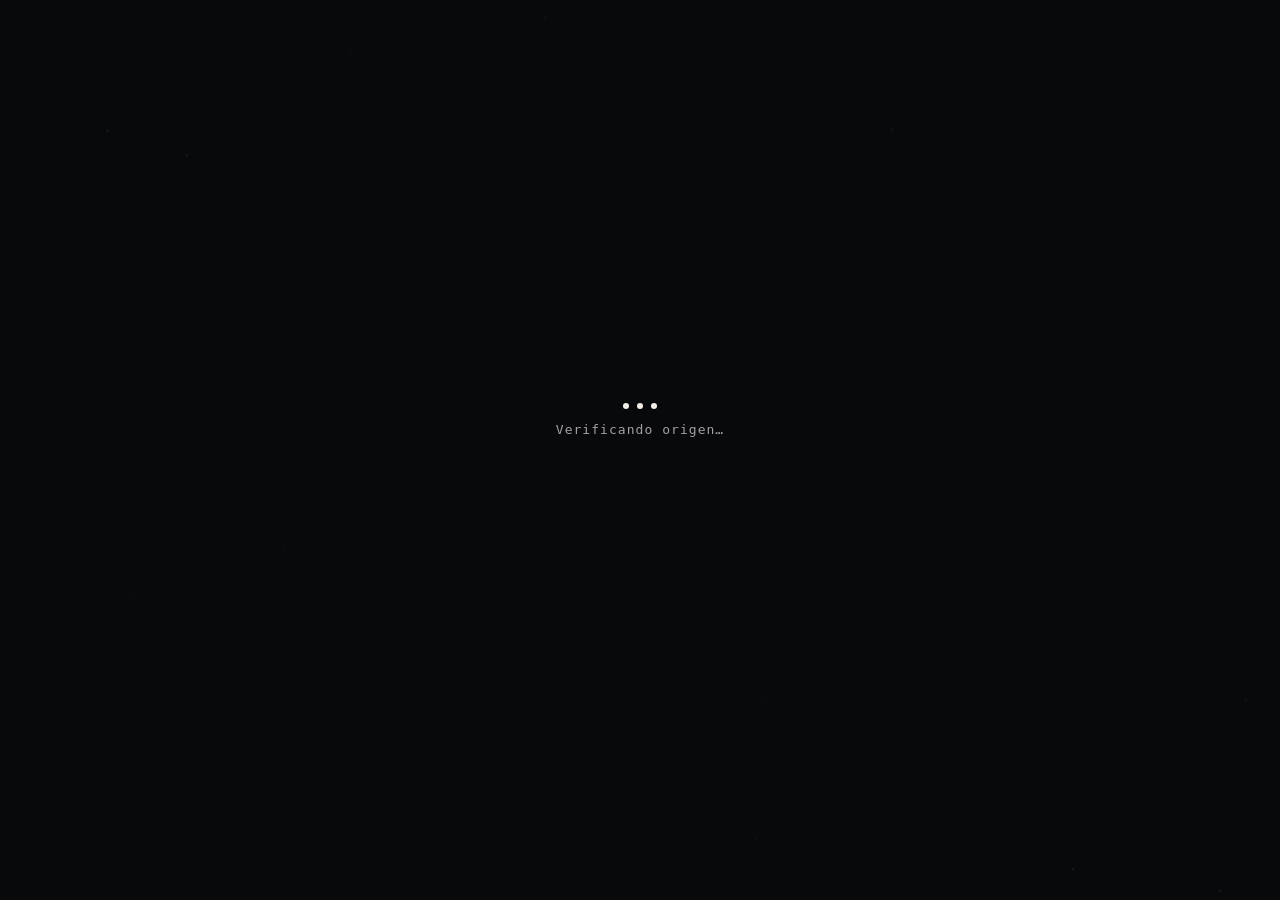
==== commit e643a973: "Fix matrix logic coherence and remove season-revealing references" ====
--- a/index.html
+++ b/index.html
@@ -77,7 +77,7 @@
   <small>UMBRAL ABIERTO</small><h2>Ania,</h2>
   <p>No había un lugar escondido detrás de las pistas.</p>
   <p>Había una puerta.</p>
-  <p>Al otro lado hay una experiencia real: aire frío, movimiento, naturaleza y una historia que todavía no voy a nombrar.</p>
+  <p>Al otro lado hay una experiencia real: aire, movimiento, naturaleza y una historia que todavía no voy a nombrar.</p>
   <p>El último enigma no consistía en encontrar un nombre. Consistía en abrir nuestro próximo recuerdo.</p>
   <p class="signature">Iván</p><button id="closeLetter" class="secondary">Volver al cuaderno</button>
 </article></section>
--- a/css/main.css
+++ b/css/main.css
@@ -40,7 +40,7 @@
 .paper h3{font:600 12px ui-monospace,monospace;letter-spacing:.11em;margin:0 0 13px}.cipher{font:700 20px/1.7 ui-monospace,monospace;letter-spacing:.06em;word-break:break-word}.compass-card{display:grid;place-items:center;padding:18px;border:1px solid var(--line);border-radius:18px;background:rgba(255,255,255,.025)}
 .compass{position:relative;width:min(62vw,230px);aspect-ratio:1;border:1px solid rgba(255,255,255,.25);border-radius:50%;background:radial-gradient(circle,rgba(255,255,255,.04),transparent 64%)}.compass::before{content:"N";position:absolute;top:9px;left:50%;transform:translateX(-50%);font:700 16px ui-monospace,monospace}.compass::after{content:"";position:absolute;left:50%;top:13%;height:74%;width:2px;background:linear-gradient(var(--rose),rgba(255,255,255,.12));transform:rotate(15deg);transform-origin:center}
 .file-tools{display:flex;flex-wrap:wrap;gap:8px;margin-top:12px}.micro-button{min-height:44px;padding:10px 13px;border:1px solid rgba(0,0,0,.2);border-radius:10px;background:rgba(0,0,0,.06);color:#18171a}
-.reveal-box{display:none;margin-top:14px;padding:14px;border:1px dashed rgba(0,0,0,.28);font:600 14px ui-monospace,monospace}.reveal-box.visible{display:block}
+.reveal-box{display:none;margin-top:14px;padding:14px;border:1px dashed rgba(0,0,0,.28);font:600 14px ui-monospace,monospace}.reveal-box.visible{display:block}.reveal-box.dark{border-color:rgba(227,162,177,.4);color:var(--rose-soft);background:rgba(255,255,255,.04);font-size:12px;line-height:1.5}
 .film-strip{display:grid;grid-template-columns:repeat(3,1fr);gap:9px;padding:10px;border:1px solid var(--line);border-radius:15px;background:#050506}.film-frame{min-height:118px;padding:12px;border:1px solid rgba(255,255,255,.08);background:linear-gradient(145deg,#242126,#0d0d0f);display:flex;flex-direction:column;justify-content:space-between}.film-frame strong{font:600 12px ui-monospace,monospace;color:var(--rose-soft)}.film-frame p{margin:0;color:#cbc5cc;font-size:13px;line-height:1.45}
 .scent-table{display:grid;gap:8px}.scent-row{display:grid;grid-template-columns:94px 1fr;gap:10px;padding:10px;border-bottom:1px solid rgba(0,0,0,.16)}.scent-row span:first-child{font-weight:700}.mirror-text{padding:14px;border:1px dashed rgba(0,0,0,.3);font:700 18px ui-monospace,monospace;text-align:center}
 .kiwi-photo{width:100%;max-height:380px;object-fit:cover;border-radius:6px;filter:saturate(.72) contrast(1.05)}.scan-grid{display:grid;gap:8px}.scan-layer{display:grid;grid-template-columns:1fr auto;align-items:center;gap:10px;padding:11px;border:1px solid var(--line);border-radius:13px;background:rgba(255,255,255,.03)}.scan-art{height:48px;border-radius:8px;background:linear-gradient(90deg,rgba(200,110,129,.12),rgba(200,110,129,.58));display:flex;align-items:center;padding:0 13px;font:600 12px ui-monospace,monospace}.scan-controls{display:flex;gap:5px}.scan-controls button{min-width:44px;min-height:44px;border:1px solid var(--line);border-radius:10px;background:transparent}.scan-result{min-height:28px;color:var(--rose-soft);font:600 13px ui-monospace,monospace}
